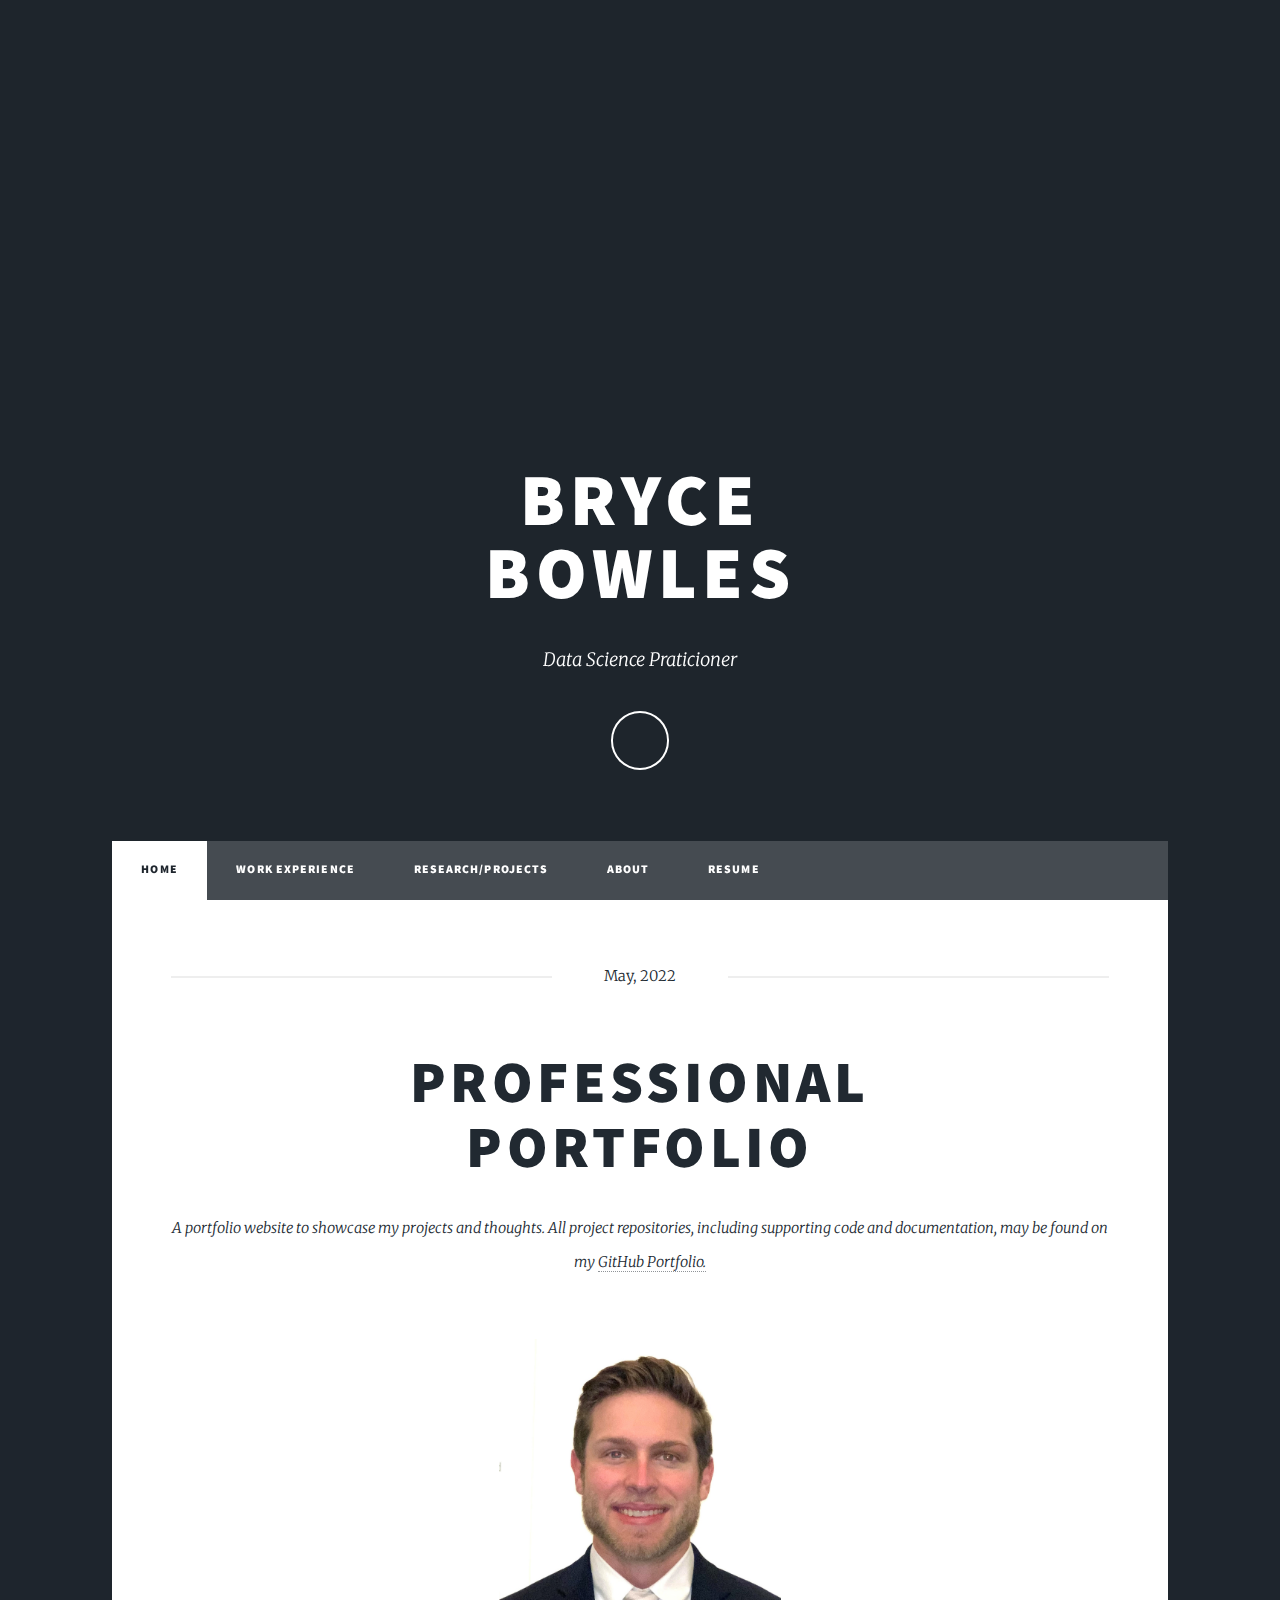
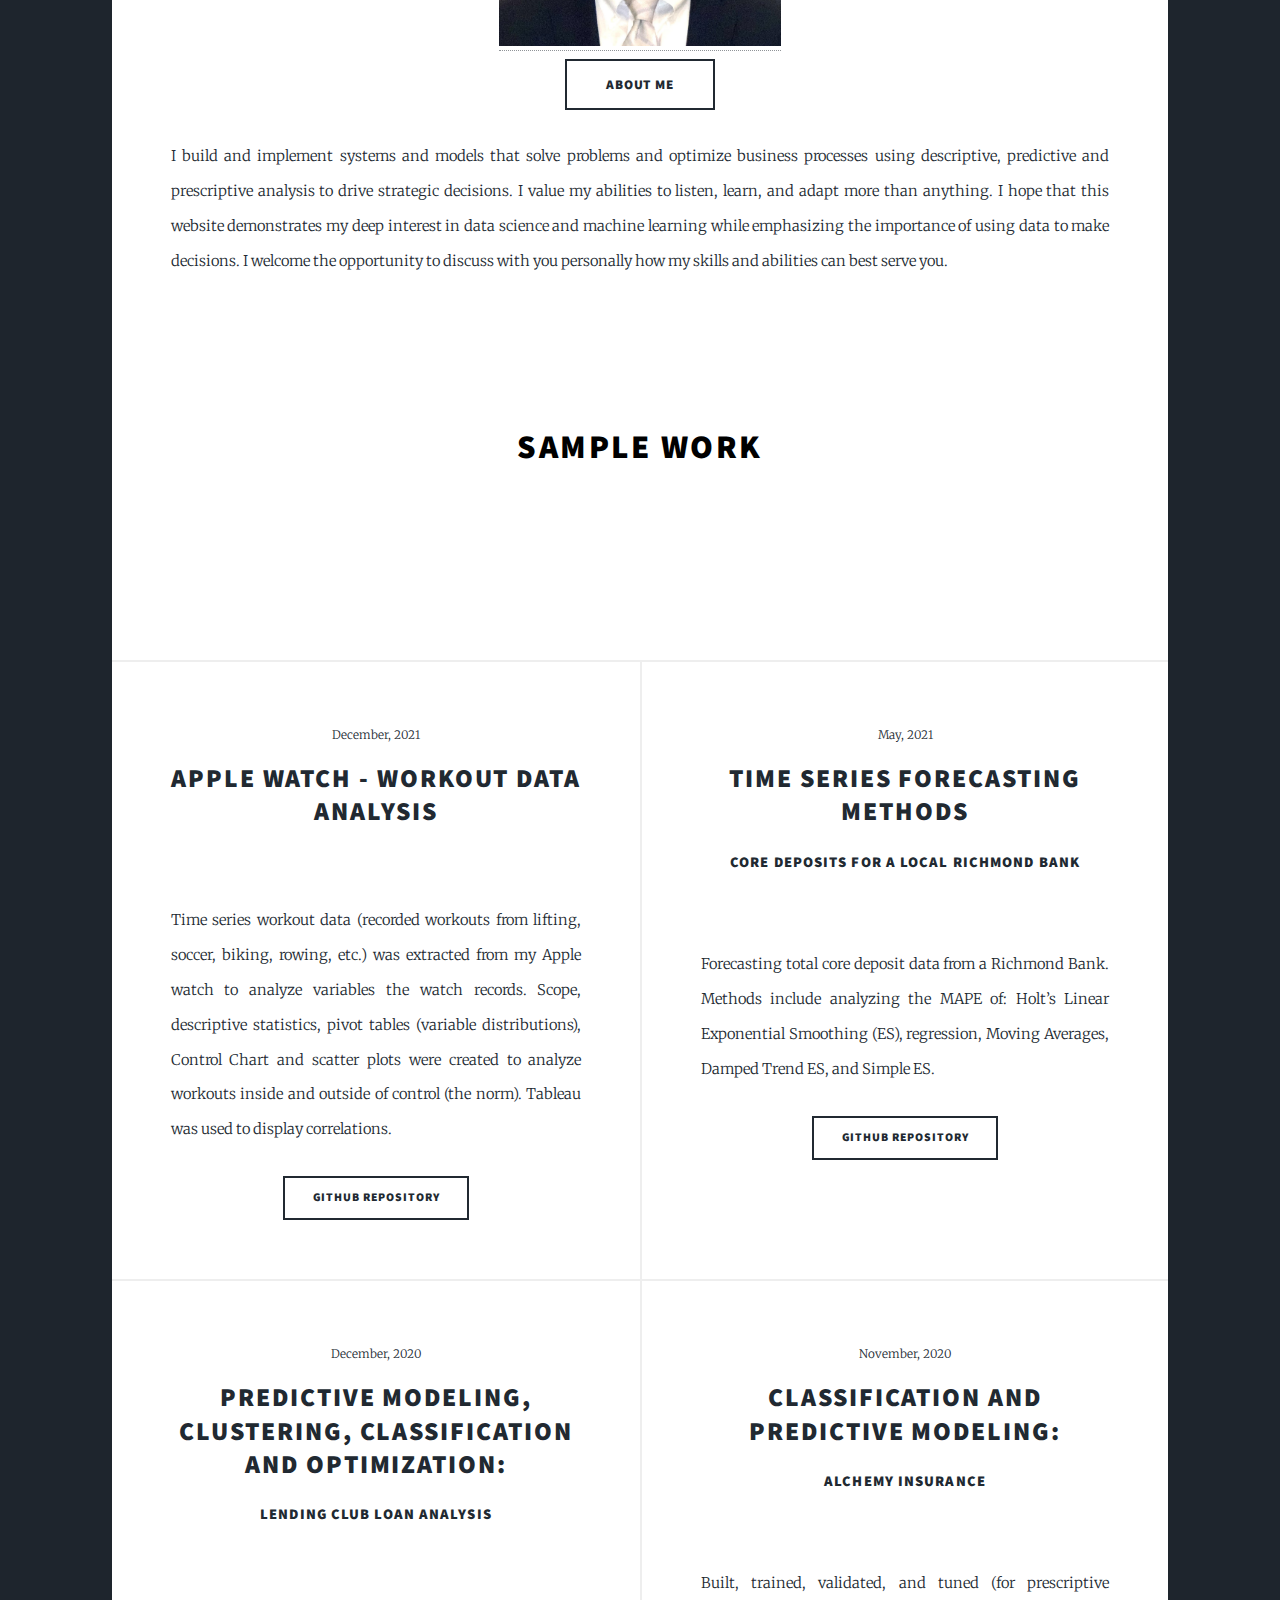
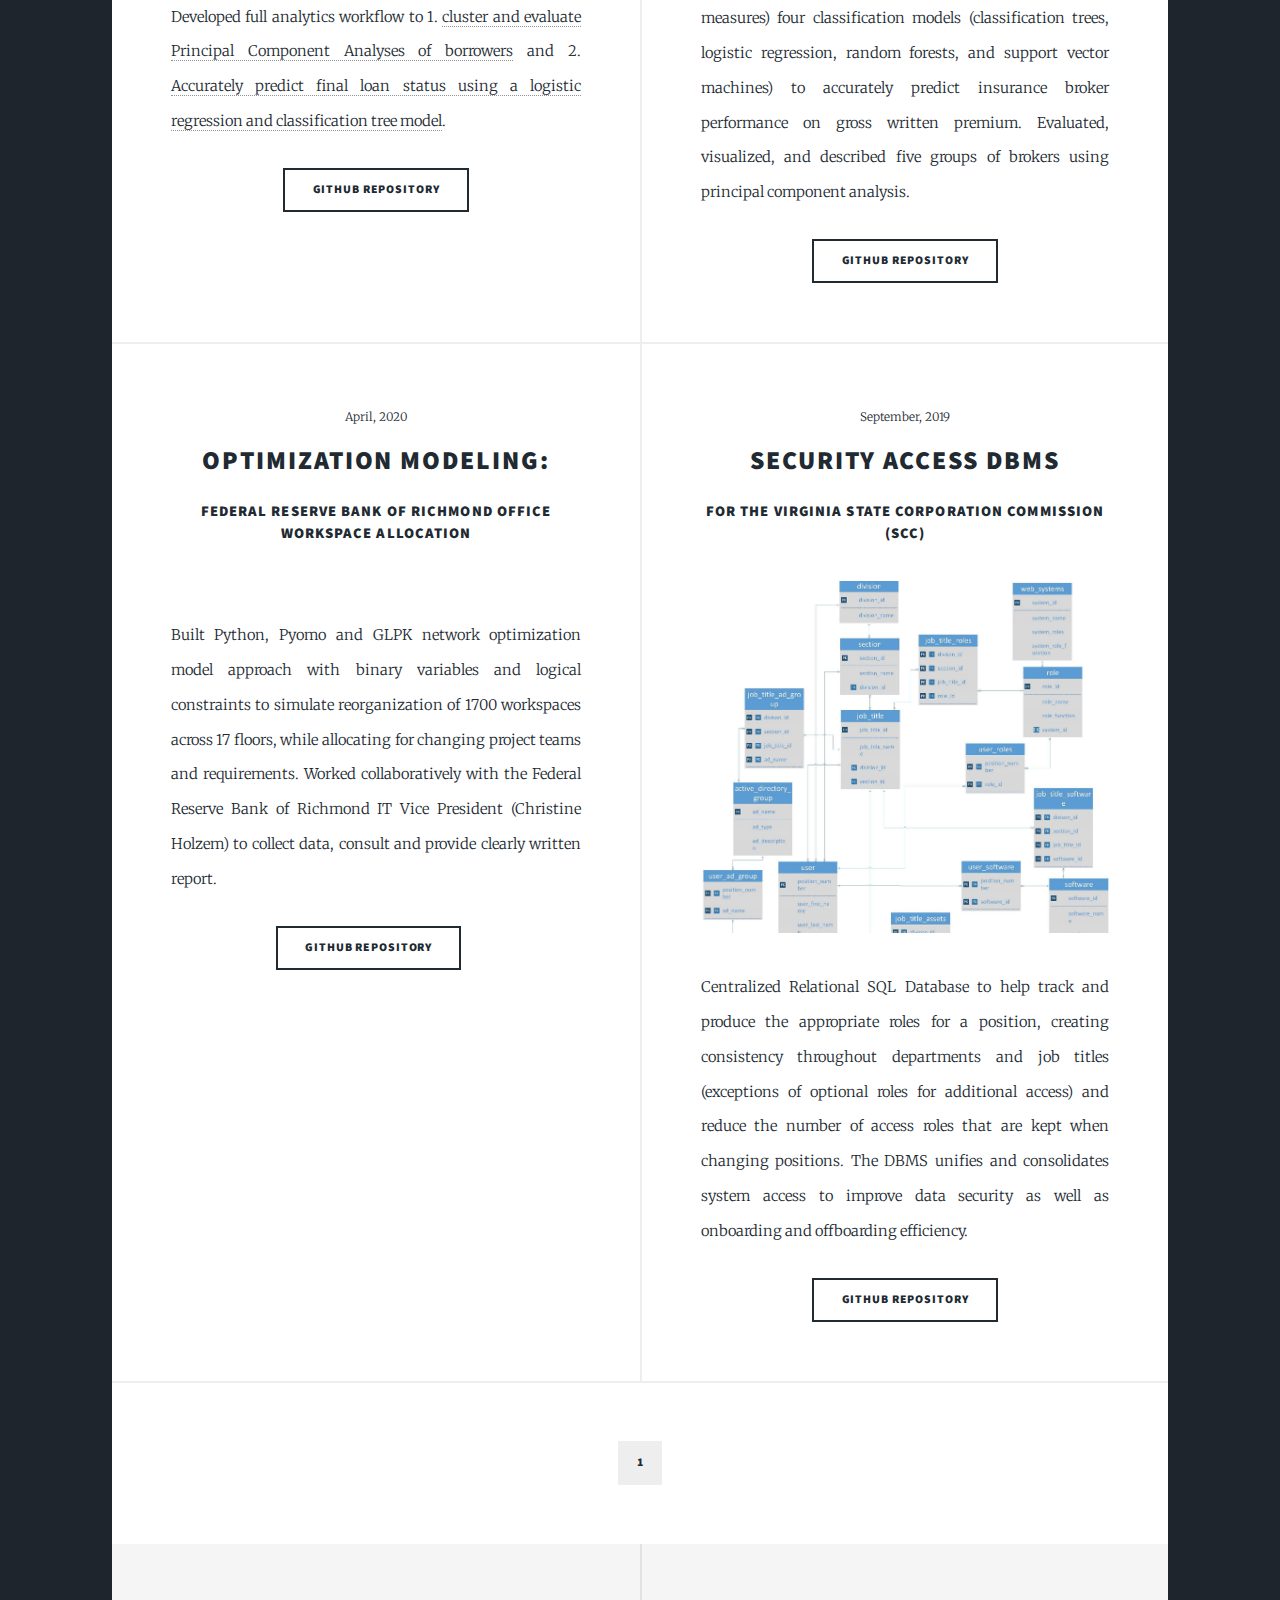
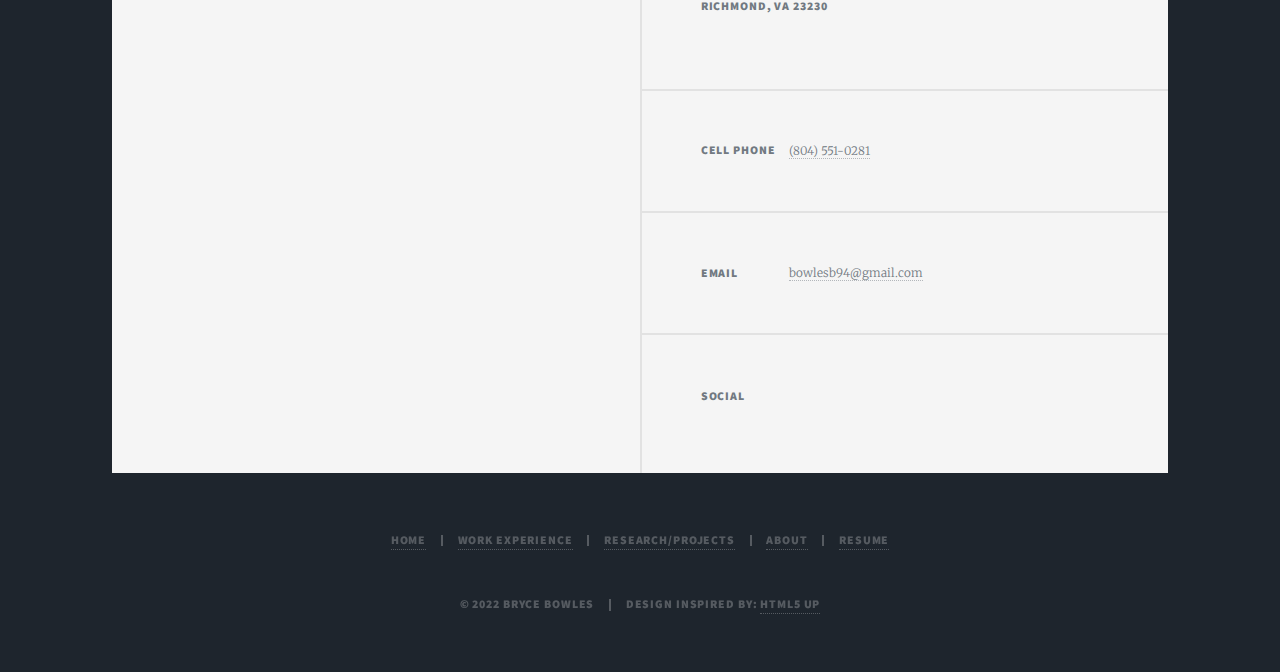
==== index.html @ 8e47b5e3 "Update index.html" ====
<!DOCTYPE HTML>
<!--
	Massively by HTML5 UP
	html5up.net | @ajlkn
	Free for personal and commercial use under the CCA 3.0 license (html5up.net/license)
-->
<html>
	<head>
		<title>Bryce Bowles</title>
		<meta charset="utf-8" />
		<meta name="viewport" content="width=device-width, initial-scale=1, user-scalable=no" />
		<link rel="stylesheet" href="assets/css/main.css" />
		<noscript><link rel="stylesheet" href="assets/css/noscript.css" /></noscript>
	</head>
	<body class="is-preload">

		<!-- Wrapper -->
			<div id="wrapper" class="fade-in">

				<!-- Intro -->
					<div id="intro">
						<h1>Bryce<br />
						Bowles</h1>
						<p>Data Science Praticioner</p>
						<ul class="actions">
							<li><a href="#header" class="button icon solid solo fa-arrow-down scrolly">Continue</a></li>
						</ul>
					</div>

				<!-- Header -->
					<header id="header">
						<a href="index.html" class="logo">Portfolio</a>
					</header>

				<!-- Nav -->
					<nav id="nav">
						<ul class="links">
							<li class="active"><a href="index.html">Home</a></li>
							<li><a href="work-experience.html">Work Experience</a></li>
							<li><a href="research.html">Research/Projects</a></li>
							<li><a href="about.html">About</a></li>
							<li><a href="https://github.com/bryce-bowles/bryce-bowles/raw/main/Bryce_Bowles_Resume.pdf">Resume</a></li>
						</ul>
						<ul class="icons">
							<li><a href="http://www.linkedin.com/in/bryce-bowles/" target="_blank" class="icon brands fa-linkedin"><span class="label">LinkedIn</span></a></li>
							<li><a href="https://github.com/bryce-bowles" target="_blank" class="icon brands fa-github"><span class="label">GitHub</span></a></li>
							<li><a href="https://twitter.com/Brizzy_Bowles" target="_blank" class="icon brands fa-twitter"><span class="label">Twitter</span></a></li>
							<li><a href="https://www.facebook.com/bbowles17/" target="_blank" class="icon brands fa-facebook-f"><span class="label">Facebook</span></a></li>
							<li><a href="https://www.instagram.com/bryce_bowles/?hl=en" target="_blank" class="icon brands fa-instagram"><span class="label">Instagram</span></a></li>
						</ul>
					</nav>

				<!-- Main -->
					<div id="main">

						<!-- Featured Post -->
							<article class="post featured">
								<header class="major">
									<span class="date">May, 2022</span>
									<h2><a href="#">Professional<br />
									Portfolio</a></h2>
									<p>A portfolio website to showcase my projects and thoughts. All project repositories, including supporting code and documentation, may be found on my <a href="https://github.com/bryce-bowles">GitHub Portfolio.<a/></p>
								</header>
								<a href="about.html" class="center"><img src="images/Profile.jpg" width=30% height=30% alt="" /></a>
								<!-- <p><span class="image center"><img src="images/Profile.jpg" alt="" /></span>A personal website to shocase my professional portfolio. A list of all project repositories may be found on my <a href="https://html5up.net">GitHub Portfolio.<a/></p>-->
								<ul class="actions special">
									<li><a href="about.html" class="button large">About Me</a></li>
								</ul>
								<p>I build and implement systems and models that solve problems and optimize business processes using descriptive, predictive and prescriptive analysis to drive strategic decisions. I value my abilities to listen, learn, and adapt more than anything. I hope that this website demonstrates my deep interest in data science and machine learning while emphasizing the importance of using data to make decisions. I welcome the opportunity to discuss with you personally how my skills and abilities can best serve you.<p>
							<header id="header">
							<a href="research.html" target="_blank" style="color:black;" class="logo">Sample Work</a>
							</header></article>
						<!-- Posts -->
							<section class="posts">
								<article>
									<header>
										<span class="date">December, 2021</span>
										<h2><a href="#">Apple Watch - Workout Data Analysis</a></4>
									</header>
									<a href="https://github.com/bryce-bowles/TS-Apple_Watch_Data.git" class="image fit"><img src="images/ts-workout.jpg" alt="" /></a>
									<p>Time series workout data (recorded workouts from lifting, soccer, biking, rowing, etc.) was extracted from my Apple watch to analyze variables the watch records. Scope, descriptive statistics, pivot tables (variable distributions), Control Chart and scatter plots were created to analyze workouts inside and outside of control (the norm). Tableau was used to display correlations.</p>
									<ul class="actions special">
										<li><a href="https://github.com/bryce-bowles/TS-Apple_Watch_Data.git" class="button">GitHub Repository</a></li>
									</ul>
								</article>
								<!--	<article>
									<header>
										<span class="date">May, 2021</span>
										<h2><a href="#">Statistical Analysis and Modeling</a></4>
									</header>
									<a href="https://github.com/bryce-bowles/Statistical-Analysis-Modeling-Concepts.git" class="image fit"><img src="images/Stat-modeling.png" alt="" /></a>
									<p>Statistical analysis and modeling for decision analytics via R and XLSTAT. Topics covered had an applied focus and include logistic regression, bootstrap estimation, permutation tests, categorical data analysis, model selection, sparse methods and Bayesian methods. Repository includes topics covered per module.</p>
									<ul class="actions special">
										<li><a href="https://github.com/bryce-bowles/Statistical-Analysis-Modeling-Concepts.git" class="button">GitHub Repository</a></li>
									</ul>
								</article>-->
								<article>
									<header>
										<span class="date">May, 2021</span>
										<h2><a href="https://github.com/bryce-bowles/tsf-richmond-bank.git">Time Series Forecasting Methods</a></h2>
										<h4>Core Deposits for a Local Richmond Bank</a></4>
									</header>
									<a href="https://github.com/bryce-bowles/tsf-richmond-bank.git" class="image fit"><img src="images/forecasting.jpg" alt="" /></a>
									<p>Forecasting total core deposit data from a Richmond Bank. Methods include analyzing the MAPE of: Holt’s Linear Exponential Smoothing (ES), regression, Moving Averages, Damped Trend ES, and Simple ES.</p>
									<ul class="actions special">
										<li><a href="https://github.com/bryce-bowles/tsf-richmond-bank.git" class="button">GitHub Repository</a></li>
									</ul>
								</article>
								<article>
									<header>
										<span class="date">December, 2020</span>
										<h2>Predictive Modeling, Clustering, Classification and Optimization:</a></h2>
										<h4>Lending Club Loan Analysis</a></4>
									</header>
									<a href="https://github.com/bryce-bowles/lending-club.git" class="image fit"><img src="images/lend.png" alt="" /></a>
									<p>Developed full analytics workflow to 1. <a href="https://github.com/bryce-bowles/lending-club-pca-cluster.git">cluster and evaluate Principal Component Analyses of borrowers</a> and 2. <a href="https://github.com/bryce-bowles/lending-club-classification.git">Accurately predict final loan status using a logistic regression and classification tree model</a>.</p>
									<ul class="actions special">
										<li><a href="https://github.com/bryce-bowles/lending-club.git" class="button">GitHub Repository</a></li>
									</ul>
								</article>
									<article>
									<header>
										<span class="date">November, 2020</span>
										<h2><a href="https://github.com/bryce-bowles/alchemy-broker-modeling.git">Classification and Predictive Modeling:</a></h2>
										<h4>Alchemy Insurance</a></h4>
									</header>
									<a href="https://github.com/bryce-bowles/alchemy-broker-modeling.git" class="image fit"><img src="images/alchemy.png" alt="" /></a>
									<p>Built, trained, validated, and tuned (for prescriptive measures) four classification models (classification trees, logistic regression, random forests, and support vector machines) to accurately predict insurance broker performance on gross written premium. Evaluated, visualized, and described five groups of brokers using principal component analysis.</p>
									<ul class="actions special">
										<li><a href="https://github.com/bryce-bowles/alchemy-broker-modeling.git" class="button">GitHub Repository</a></li>
									</ul>
								</article>
								<article>
									<header>
										<span class="date">April, 2020</span>
										<h2><a href="#">Optimization Modeling:</h2>
										<h4>Federal Reserve Bank of Richmond Office Workspace Allocation</a></4>
									</header>
									<a href="https://github.com/bryce-bowles/office-workspace-optimization.git" class="image fit"><img src="images/pic02.jpg" alt="" /></a>
									<p>Built Python, Pyomo and GLPK network optimization model approach with binary variables and logical constraints to simulate reorganization of 1700 workspaces across 17 floors, while allocating for changing project teams and requirements. Worked collaboratively with the Federal Reserve Bank of Richmond IT Vice President (Christine Holzem) to collect data, consult and provide clearly written report.</p>
									<ul class="actions special">
										<li><a href="https://github.com/bryce-bowles/office-workspace-optimization.git" class="button">GitHub Repository</a><li>
									</ul>
								</article>
								
							
						
								<article>
									<header>
										<span class="date">September, 2019</span>
										<h2><a href="https://github.com/bryce-bowles/scc-work-dbms.git">Security Access DBMS</a></h2>
										<h4>For the Virginia State Corporation Commission (SCC)</a></4>
									</header>
									<a href="https://github.com/bryce-bowles/scc-work-dbms.git" class="image fit"><img src="images/dbms.png" alt="" /></a>
									<p>Centralized Relational SQL Database to help track and produce the appropriate roles for a position, creating consistency throughout departments and job titles (exceptions of optional roles for additional access) and reduce the number of access roles that are kept when changing positions. The DBMS unifies and consolidates system access to improve data security as well as onboarding and offboarding efficiency.</p>
									<ul class="actions special">
										<li><a href="https://github.com/bryce-bowles/scc-work-dbms.git" class="button">GitHub Repository</a></li>
									</ul>
								</article>
								
							</section>

						<!-- Footer -->
							<footer>
								<div class="pagination">
									<!--<a href="#" class="previous">Prev</a>-->
									<a href="#" class="page active">1</a>
								</div>
							</footer>

					</div>


				<!-- Footer -->
					<footer id="footer">
						
						<section>
							<a href="about.html"  class="image fit"><img src="images/Bryce-Bowles-logos.jpeg" alt="" /></a>
						</section>
						<section class="split contact">
							<section class="alt">
								<h3>Richmond, VA 23230</p>
							</section>
							<section>
								<h3>Cell Phone</h3>
								<p><a href="(804) 551-0281">(804) 551-0281</a></p>
							</section>
							<section>
								<h3>Email</h3>
								<p><a href="mailto:bowlesb94@gmail.com">bowlesb94@gmail.com</a></p>
							</section>
							<section>
								<h3>Social</h3>
									<ul class="icons alt">
									<li><a href="http://www.linkedin.com/in/bryce-bowles/" target="_blank" class="icon brands fa-linkedin"><span class="label">LinkedIn</span></a></li>
									<li><a href="https://github.com/bryce-bowles" target="_blank" class="icon brands fa-github"><span class="label">GitHub</span></a></li>
									<li><a href="https://twitter.com/Brizzy_Bowles" target="_blank" class="icon brands fa-twitter"><span class="label">Twitter</span></a></li>
									<li><a href="https://www.facebook.com/bbowles17/" target="_blank" class="icon brands fa-facebook-f"><span class="label">Facebook</span></a></li>
									<li><a href="https://www.instagram.com/bryce_bowles/?hl=en" target="_blank" class="icon brands fa-instagram"><span class="label">Instagram</span></a></li>
								</ul>
							</section>
						</section>
					</footer>

				<!-- Copyright -->
				
				<div id="copyright">
						<ul><li><a href="index.html">Home</a></li><li><a href="work-experience.html">Work Experience</a></li><li><a href="research.html">Research/Projects</a></li><li><a href="about.html">About</a></li><li><a href="https://github.com/bryce-bowles/bryce-bowles/raw/main/Bryce_Bowles_Resume.pdf">Resume</a></li></ul>
						<p><br/></p>
						<ul><li>&copy; 2022 Bryce Bowles </li><li>Design Inspired By: <a href="https://html5up.net">HTML5 UP</a></li></ul>
											
					</div>

			</div>

		<!-- Scripts -->
			<script src="assets/js/jquery.min.js"></script>
			<script src="assets/js/jquery.scrollex.min.js"></script>
			<script src="assets/js/jquery.scrolly.min.js"></script>
			<script src="assets/js/browser.min.js"></script>
			<script src="assets/js/breakpoints.min.js"></script>
			<script src="assets/js/util.js"></script>
			<script src="assets/js/main.js"></script>

	</body>
</html>
---- assets/css/main.css ----
@import url(fontawesome-all.min.css);
@import url("https://fonts.googleapis.com/css?family=Merriweather:300,700,300italic,700italic|Source+Sans+Pro:900");

/*
	Massively by HTML5 UP
	html5up.net | @ajlkn
	Free for personal and commercial use under the CCA 3.0 license (html5up.net/license)
*/

html, body, div, span, applet, object,
iframe, h1, h2, h3, h4, h5, h6, p, blockquote,
pre, a, abbr, acronym, address, big, cite,
code, del, dfn, em, img, ins, kbd, q, s, samp,
small, strike, strong, sub, sup, tt, var, b,
u, i, center, dl, dt, dd, ol, ul, li, fieldset,
form, label, legend, table, caption, tbody,
tfoot, thead, tr, th, td, article, aside,
canvas, details, embed, figure, figcaption,
footer, header, hgroup, menu, nav, output, ruby,
section, summary, time, mark, audio, video {
	margin: 0;
	padding: 0;
	border: 0;
	font-size: 100%;
	font: inherit;
	vertical-align: baseline;}

article, aside, details, figcaption, figure,
footer, header, hgroup, menu, nav, section {
	display: block;}

body {
	line-height: 1;
}

ol, ul {
	list-style: none;
}

blockquote, q {
	quotes: none;
}

	blockquote:before, blockquote:after, q:before, q:after {
		content: '';
		content: none;
	}

table {
	border-collapse: collapse;
	border-spacing: 0;
}

body {
	-webkit-text-size-adjust: none;
}

mark {
	background-color: transparent;
	color: inherit;
}

input::-moz-focus-inner {
	border: 0;
	padding: 0;
}

input, select, textarea {
	-moz-appearance: none;
	-webkit-appearance: none;
	-ms-appearance: none;
	appearance: none;
}

/* Basic */

	@-ms-viewport {
		width: device-width;
	}

	body {
		-ms-overflow-style: scrollbar;
	}

	@media screen and (max-width: 480px) {

		html, body {
			min-width: 320px;
		}

	}

	html {
		box-sizing: border-box;
	}

	*, *:before, *:after {
		box-sizing: inherit;
	}

	body {
		background-color: #1e252d;
	}

		body.is-preload *, body.is-preload *:before, body.is-preload *:after {
			-moz-animation: none !important;
			-webkit-animation: none !important;
			-ms-animation: none !important;
			animation: none !important;
			-moz-transition: none !important;
			-webkit-transition: none !important;
			-ms-transition: none !important;
			transition: none !important;
		}

/* Type */

	html {
		font-size: 16pt;
	}

		@media screen and (max-width: 1680px) {

			html {
				font-size: 12pt;
			}

		}

		@media screen and (max-width: 1280px) {

			html {
				font-size: 11pt;
			}

		}

		@media screen and (max-width: 360px) {

			html {
				font-size: 10pt;
			}

		}

	body {
		color: #212931;
	}

	body, input, select, textarea {
		font-family: "Merriweather", Georgia, serif;
		font-weight: 300;
		font-size: 1rem;
		line-height: 2.375;
	}

	a {
		-moz-transition: color 0.2s ease-in-out, background-color 0.2s ease-in-out, border-color 0.2s ease-in-out, box-shadow 0.2s ease-in-out;
		-webkit-transition: color 0.2s ease-in-out, background-color 0.2s ease-in-out, border-color 0.2s ease-in-out, box-shadow 0.2s ease-in-out;
		-ms-transition: color 0.2s ease-in-out, background-color 0.2s ease-in-out, border-color 0.2s ease-in-out, box-shadow 0.2s ease-in-out;
		transition: color 0.2s ease-in-out, background-color 0.2s ease-in-out, border-color 0.2s ease-in-out, box-shadow 0.2s ease-in-out;
		border-bottom: dotted 1px;
		text-decoration: none;
	}

		a:hover {
			border-bottom-color: transparent;
		}

	strong, b {
		font-weight: 600;
	}

	em, i {
		font-style: italic;
	}

	p {
		text-align: justify;
		margin: 0 0 2rem 0;
	}

	h1, h2, h3, h4, h5, h6 {
		font-family: "Source Sans Pro", Helvetica, sans-serif;
		font-weight: 900;
		line-height: 1.5;
		letter-spacing: 0.075em;
		text-transform: uppercase;
		margin: 0 0 1rem 0;
	}

		h1 a, h2 a, h3 a, h4 a, h5 a, h6 a {
			border-bottom: 0;
			color: inherit;
			text-decoration: none;
		}

	h1 {
		font-size: 4rem;
		line-height: 1.1;
		margin: 0 0 2rem 0;
	}

	h2 {
		font-size: 1.75rem;
		line-height: 1.3;
		margin: 0 0 1.5rem 0;
	}

	h3 {
		font-size: 1.25rem;
		margin: 0 0 1.5rem 0;
	}

	h4 {
		font-size: 1rem;
	}

	h5 {
		font-size: 0.9rem;
	}

	h6 {
		font-size: 0.8rem;
	}

	sub {
		font-size: 0.8rem;
		position: relative;
		top: 0.5rem;
	}

	sup {
		font-size: 0.8rem;
		position: relative;
		top: -0.5rem;
	}

	blockquote {
		border-left: solid 4px;
		font-style: italic;
		margin: 0 0 2rem 0;
		padding: 0.5rem 0 0.5rem 2rem;
	}

	code {
		border: solid 2px;
		font-family: "Courier New", monospace;
		font-size: 0.9rem;
		margin: 0 0.25rem;
		padding: 0.25rem 0.65rem;
	}

	pre {
		-webkit-overflow-scrolling: touch;
		font-family: "Courier New", monospace;
		font-size: 0.9rem;
		margin: 0 0 2rem 0;
	}

		pre code {
			display: block;
			line-height: 1.75;
			padding: 1rem 1.5rem;
			overflow-x: auto;
		}

	hr {
		border: 0;
		border-bottom: solid 2px;
		margin: 3rem 0;
	}

		hr.major {
			margin: 5rem 0;
		}

	.align-left {
		text-align: left;
	}

	.align-center {
		text-align: center;
	}

	.align-right {
		text-align: right;
	}

	input, select, textarea {
		color: #212931;
	}

	a {
		color: #212931;
		border-bottom-color: rgba(33, 41, 49, 0.5);
	}

		a:hover {
			border-bottom-color: transparent;
			color: #18bfef !important;
		}

	strong, b {
		color: #212931;
	}

	h1, h2, h3, h4, h5, h6 {
		color: #212931;
	}

	blockquote {
		border-left-color: #eeeeee;
	}

	code {
		background: rgba(220, 220, 220, 0.25);
		border-color: #eeeeee;
	}

	hr {
		border-bottom-color: #eeeeee;
	}

/* Row */

	.row {
		display: flex;
		flex-wrap: wrap;
		box-sizing: border-box;
		align-items: stretch;
	}

		.row > * {
			box-sizing: border-box;
		}

		.row.gtr-uniform > * > :last-child {
			margin-bottom: 0;
		}

		.row.aln-left {
			justify-content: flex-start;
		}

		.row.aln-center {
			justify-content: center;
		}

		.row.aln-right {
			justify-content: flex-end;
		}

		.row.aln-top {
			align-items: flex-start;
		}

		.row.aln-middle {
			align-items: center;
		}

		.row.aln-bottom {
			align-items: flex-end;
		}

		.row > .imp {
			order: -1;
		}

		.row > .col-1 {
			width: 8.33333%;
		}

		.row > .off-1 {
			margin-left: 8.33333%;
		}

		.row > .col-2 {
			width: 16.66667%;
		}

		.row > .off-2 {
			margin-left: 16.66667%;
		}

		.row > .col-3 {
			width: 25%;
		}

		.row > .off-3 {
			margin-left: 25%;
		}

		.row > .col-4 {
			width: 33.33333%;
		}

		.row > .off-4 {
			margin-left: 33.33333%;
		}

		.row > .col-5 {
			width: 41.66667%;
		}

		.row > .off-5 {
			margin-left: 41.66667%;
		}

		.row > .col-6 {
			width: 50%;
		}

		.row > .off-6 {
			margin-left: 50%;
		}

		.row > .col-7 {
			width: 58.33333%;
		}

		.row > .off-7 {
			margin-left: 58.33333%;
		}

		.row > .col-8 {
			width: 66.66667%;
		}

		.row > .off-8 {
			margin-left: 66.66667%;
		}

		.row > .col-9 {
			width: 75%;
		}

		.row > .off-9 {
			margin-left: 75%;
		}

		.row > .col-10 {
			width: 83.33333%;
		}

		.row > .off-10 {
			margin-left: 83.33333%;
		}

		.row > .col-11 {
			width: 91.66667%;
		}

		.row > .off-11 {
			margin-left: 91.66667%;
		}

		.row > .col-12 {
			width: 100%;
		}

		.row > .off-12 {
			margin-left: 100%;
		}

		.row.gtr-0 {
			margin-top: 0;
			margin-left: 0rem;
		}

			.row.gtr-0 > * {
				padding: 0 0 0 0rem;
			}

			.row.gtr-0.gtr-uniform {
				margin-top: 0rem;
			}

				.row.gtr-0.gtr-uniform > * {
					padding-top: 0rem;
				}

		.row.gtr-25 {
			margin-top: 0;
			margin-left: -0.375rem;
		}

			.row.gtr-25 > * {
				padding: 0 0 0 0.375rem;
			}

			.row.gtr-25.gtr-uniform {
				margin-top: -0.375rem;
			}

				.row.gtr-25.gtr-uniform > * {
					padding-top: 0.375rem;
				}

		.row.gtr-50 {
			margin-top: 0;
			margin-left: -0.75rem;
		}

			.row.gtr-50 > * {
				padding: 0 0 0 0.75rem;
			}

			.row.gtr-50.gtr-uniform {
				margin-top: -0.75rem;
			}

				.row.gtr-50.gtr-uniform > * {
					padding-top: 0.75rem;
				}

		.row {
			margin-top: 0;
			margin-left: -1.5rem;
		}

			.row > * {
				padding: 0 0 0 1.5rem;
			}

			.row.gtr-uniform {
				margin-top: -1.5rem;
			}

				.row.gtr-uniform > * {
					padding-top: 1.5rem;
				}

		.row.gtr-150 {
			margin-top: 0;
			margin-left: -2.25rem;
		}

			.row.gtr-150 > * {
				padding: 0 0 0 2.25rem;
			}

			.row.gtr-150.gtr-uniform {
				margin-top: -2.25rem;
			}

				.row.gtr-150.gtr-uniform > * {
					padding-top: 2.25rem;
				}

		.row.gtr-200 {
			margin-top: 0;
			margin-left: -3rem;
		}

			.row.gtr-200 > * {
				padding: 0 0 0 3rem;
			}

			.row.gtr-200.gtr-uniform {
				margin-top: -3rem;
			}

				.row.gtr-200.gtr-uniform > * {
					padding-top: 3rem;
				}

		@media screen and (max-width: 1680px) {

			.row {
				display: flex;
				flex-wrap: wrap;
				box-sizing: border-box;
				align-items: stretch;
			}

				.row > * {
					box-sizing: border-box;
				}

				.row.gtr-uniform > * > :last-child {
					margin-bottom: 0;
				}

				.row.aln-left {
					justify-content: flex-start;
				}

				.row.aln-center {
					justify-content: center;
				}

				.row.aln-right {
					justify-content: flex-end;
				}

				.row.aln-top {
					align-items: flex-start;
				}

				.row.aln-middle {
					align-items: center;
				}

				.row.aln-bottom {
					align-items: flex-end;
				}

				.row > .imp-xlarge {
					order: -1;
				}

				.row > .col-1-xlarge {
					width: 8.33333%;
				}

				.row > .off-1-xlarge {
					margin-left: 8.33333%;
				}

				.row > .col-2-xlarge {
					width: 16.66667%;
				}

				.row > .off-2-xlarge {
					margin-left: 16.66667%;
				}

				.row > .col-3-xlarge {
					width: 25%;
				}

				.row > .off-3-xlarge {
					margin-left: 25%;
				}

				.row > .col-4-xlarge {
					width: 33.33333%;
				}

				.row > .off-4-xlarge {
					margin-left: 33.33333%;
				}

				.row > .col-5-xlarge {
					width: 41.66667%;
				}

				.row > .off-5-xlarge {
					margin-left: 41.66667%;
				}

				.row > .col-6-xlarge {
					width: 50%;
				}

				.row > .off-6-xlarge {
					margin-left: 50%;
				}

				.row > .col-7-xlarge {
					width: 58.33333%;
				}

				.row > .off-7-xlarge {
					margin-left: 58.33333%;
				}

				.row > .col-8-xlarge {
					width: 66.66667%;
				}

				.row > .off-8-xlarge {
					margin-left: 66.66667%;
				}

				.row > .col-9-xlarge {
					width: 75%;
				}

				.row > .off-9-xlarge {
					margin-left: 75%;
				}

				.row > .col-10-xlarge {
					width: 83.33333%;
				}

				.row > .off-10-xlarge {
					margin-left: 83.33333%;
				}

				.row > .col-11-xlarge {
					width: 91.66667%;
				}

				.row > .off-11-xlarge {
					margin-left: 91.66667%;
				}

				.row > .col-12-xlarge {
					width: 100%;
				}

				.row > .off-12-xlarge {
					margin-left: 100%;
				}

				.row.gtr-0 {
					margin-top: 0;
					margin-left: 0rem;
				}

					.row.gtr-0 > * {
						padding: 0 0 0 0rem;
					}

					.row.gtr-0.gtr-uniform {
						margin-top: 0rem;
					}

						.row.gtr-0.gtr-uniform > * {
							padding-top: 0rem;
						}

				.row.gtr-25 {
					margin-top: 0;
					margin-left: -0.375rem;
				}

					.row.gtr-25 > * {
						padding: 0 0 0 0.375rem;
					}

					.row.gtr-25.gtr-uniform {
						margin-top: -0.375rem;
					}

						.row.gtr-25.gtr-uniform > * {
							padding-top: 0.375rem;
						}

				.row.gtr-50 {
					margin-top: 0;
					margin-left: -0.75rem;
				}

					.row.gtr-50 > * {
						padding: 0 0 0 0.75rem;
					}

					.row.gtr-50.gtr-uniform {
						margin-top: -0.75rem;
					}

						.row.gtr-50.gtr-uniform > * {
							padding-top: 0.75rem;
						}

				.row {
					margin-top: 0;
					margin-left: -1.5rem;
				}

					.row > * {
						padding: 0 0 0 1.5rem;
					}

					.row.gtr-uniform {
						margin-top: -1.5rem;
					}

						.row.gtr-uniform > * {
							padding-top: 1.5rem;
						}

				.row.gtr-150 {
					margin-top: 0;
					margin-left: -2.25rem;
				}

					.row.gtr-150 > * {
						padding: 0 0 0 2.25rem;
					}

					.row.gtr-150.gtr-uniform {
						margin-top: -2.25rem;
					}

						.row.gtr-150.gtr-uniform > * {
							padding-top: 2.25rem;
						}

				.row.gtr-200 {
					margin-top: 0;
					margin-left: -3rem;
				}

					.row.gtr-200 > * {
						padding: 0 0 0 3rem;
					}

					.row.gtr-200.gtr-uniform {
						margin-top: -3rem;
					}

						.row.gtr-200.gtr-uniform > * {
							padding-top: 3rem;
						}

		}

		@media screen and (max-width: 1280px) {

			.row {
				display: flex;
				flex-wrap: wrap;
				box-sizing: border-box;
				align-items: stretch;
			}

				.row > * {
					box-sizing: border-box;
				}

				.row.gtr-uniform > * > :last-child {
					margin-bottom: 0;
				}

				.row.aln-left {
					justify-content: flex-start;
				}

				.row.aln-center {
					justify-content: center;
				}

				.row.aln-right {
					justify-content: flex-end;
				}

				.row.aln-top {
					align-items: flex-start;
				}

				.row.aln-middle {
					align-items: center;
				}

				.row.aln-bottom {
					align-items: flex-end;
				}

				.row > .imp-large {
					order: -1;
				}

				.row > .col-1-large {
					width: 8.33333%;
				}

				.row > .off-1-large {
					margin-left: 8.33333%;
				}

				.row > .col-2-large {
					width: 16.66667%;
				}

				.row > .off-2-large {
					margin-left: 16.66667%;
				}

				.row > .col-3-large {
					width: 25%;
				}

				.row > .off-3-large {
					margin-left: 25%;
				}

				.row > .col-4-large {
					width: 33.33333%;
				}

				.row > .off-4-large {
					margin-left: 33.33333%;
				}

				.row > .col-5-large {
					width: 41.66667%;
				}

				.row > .off-5-large {
					margin-left: 41.66667%;
				}

				.row > .col-6-large {
					width: 50%;
				}

				.row > .off-6-large {
					margin-left: 50%;
				}

				.row > .col-7-large {
					width: 58.33333%;
				}

				.row > .off-7-large {
					margin-left: 58.33333%;
				}

				.row > .col-8-large {
					width: 66.66667%;
				}

				.row > .off-8-large {
					margin-left: 66.66667%;
				}

				.row > .col-9-large {
					width: 75%;
				}

				.row > .off-9-large {
					margin-left: 75%;
				}

				.row > .col-10-large {
					width: 83.33333%;
				}

				.row > .off-10-large {
					margin-left: 83.33333%;
				}

				.row > .col-11-large {
					width: 91.66667%;
				}

				.row > .off-11-large {
					margin-left: 91.66667%;
				}

				.row > .col-12-large {
					width: 100%;
				}

				.row > .off-12-large {
					margin-left: 100%;
				}

				.row.gtr-0 {
					margin-top: 0;
					margin-left: 0rem;
				}

					.row.gtr-0 > * {
						padding: 0 0 0 0rem;
					}

					.row.gtr-0.gtr-uniform {
						margin-top: 0rem;
					}

						.row.gtr-0.gtr-uniform > * {
							padding-top: 0rem;
						}

				.row.gtr-25 {
					margin-top: 0;
					margin-left: -0.375rem;
				}

					.row.gtr-25 > * {
						padding: 0 0 0 0.375rem;
					}

					.row.gtr-25.gtr-uniform {
						margin-top: -0.375rem;
					}

						.row.gtr-25.gtr-uniform > * {
							padding-top: 0.375rem;
						}

				.row.gtr-50 {
					margin-top: 0;
					margin-left: -0.75rem;
				}

					.row.gtr-50 > * {
						padding: 0 0 0 0.75rem;
					}

					.row.gtr-50.gtr-uniform {
						margin-top: -0.75rem;
					}

						.row.gtr-50.gtr-uniform > * {
							padding-top: 0.75rem;
						}

				.row {
					margin-top: 0;
					margin-left: -1.5rem;
				}

					.row > * {
						padding: 0 0 0 1.5rem;
					}

					.row.gtr-uniform {
						margin-top: -1.5rem;
					}

						.row.gtr-uniform > * {
							padding-top: 1.5rem;
						}

				.row.gtr-150 {
					margin-top: 0;
					margin-left: -2.25rem;
				}

					.row.gtr-150 > * {
						padding: 0 0 0 2.25rem;
					}

					.row.gtr-150.gtr-uniform {
						margin-top: -2.25rem;
					}

						.row.gtr-150.gtr-uniform > * {
							padding-top: 2.25rem;
						}

				.row.gtr-200 {
					margin-top: 0;
					margin-left: -3rem;
				}

					.row.gtr-200 > * {
						padding: 0 0 0 3rem;
					}

					.row.gtr-200.gtr-uniform {
						margin-top: -3rem;
					}

						.row.gtr-200.gtr-uniform > * {
							padding-top: 3rem;
						}

		}

		@media screen and (max-width: 980px) {

			.row {
				display: flex;
				flex-wrap: wrap;
				box-sizing: border-box;
				align-items: stretch;
			}

				.row > * {
					box-sizing: border-box;
				}

				.row.gtr-uniform > * > :last-child {
					margin-bottom: 0;
				}

				.row.aln-left {
					justify-content: flex-start;
				}

				.row.aln-center {
					justify-content: center;
				}

				.row.aln-right {
					justify-content: flex-end;
				}

				.row.aln-top {
					align-items: flex-start;
				}

				.row.aln-middle {
					align-items: center;
				}

				.row.aln-bottom {
					align-items: flex-end;
				}

				.row > .imp-medium {
					order: -1;
				}

				.row > .col-1-medium {
					width: 8.33333%;
				}

				.row > .off-1-medium {
					margin-left: 8.33333%;
				}

				.row > .col-2-medium {
					width: 16.66667%;
				}

				.row > .off-2-medium {
					margin-left: 16.66667%;
				}

				.row > .col-3-medium {
					width: 25%;
				}

				.row > .off-3-medium {
					margin-left: 25%;
				}

				.row > .col-4-medium {
					width: 33.33333%;
				}

				.row > .off-4-medium {
					margin-left: 33.33333%;
				}

				.row > .col-5-medium {
					width: 41.66667%;
				}

				.row > .off-5-medium {
					margin-left: 41.66667%;
				}

				.row > .col-6-medium {
					width: 50%;
				}

				.row > .off-6-medium {
					margin-left: 50%;
				}

				.row > .col-7-medium {
					width: 58.33333%;
				}

				.row > .off-7-medium {
					margin-left: 58.33333%;
				}

				.row > .col-8-medium {
					width: 66.66667%;
				}

				.row > .off-8-medium {
					margin-left: 66.66667%;
				}

				.row > .col-9-medium {
					width: 75%;
				}

				.row > .off-9-medium {
					margin-left: 75%;
				}

				.row > .col-10-medium {
					width: 83.33333%;
				}

				.row > .off-10-medium {
					margin-left: 83.33333%;
				}

				.row > .col-11-medium {
					width: 91.66667%;
				}

				.row > .off-11-medium {
					margin-left: 91.66667%;
				}

				.row > .col-12-medium {
					width: 100%;
				}

				.row > .off-12-medium {
					margin-left: 100%;
				}

				.row.gtr-0 {
					margin-top: 0;
					margin-left: 0rem;
				}

					.row.gtr-0 > * {
						padding: 0 0 0 0rem;
					}

					.row.gtr-0.gtr-uniform {
						margin-top: 0rem;
					}

						.row.gtr-0.gtr-uniform > * {
							padding-top: 0rem;
						}

				.row.gtr-25 {
					margin-top: 0;
					margin-left: -0.375rem;
				}

					.row.gtr-25 > * {
						padding: 0 0 0 0.375rem;
					}

					.row.gtr-25.gtr-uniform {
						margin-top: -0.375rem;
					}

						.row.gtr-25.gtr-uniform > * {
							padding-top: 0.375rem;
						}

				.row.gtr-50 {
					margin-top: 0;
					margin-left: -0.75rem;
				}

					.row.gtr-50 > * {
						padding: 0 0 0 0.75rem;
					}

					.row.gtr-50.gtr-uniform {
						margin-top: -0.75rem;
					}

						.row.gtr-50.gtr-uniform > * {
							padding-top: 0.75rem;
						}

				.row {
					margin-top: 0;
					margin-left: -1.5rem;
				}

					.row > * {
						padding: 0 0 0 1.5rem;
					}

					.row.gtr-uniform {
						margin-top: -1.5rem;
					}

						.row.gtr-uniform > * {
							padding-top: 1.5rem;
						}

				.row.gtr-150 {
					margin-top: 0;
					margin-left: -2.25rem;
				}

					.row.gtr-150 > * {
						padding: 0 0 0 2.25rem;
					}

					.row.gtr-150.gtr-uniform {
						margin-top: -2.25rem;
					}

						.row.gtr-150.gtr-uniform > * {
							padding-top: 2.25rem;
						}

				.row.gtr-200 {
					margin-top: 0;
					margin-left: -3rem;
				}

					.row.gtr-200 > * {
						padding: 0 0 0 3rem;
					}

					.row.gtr-200.gtr-uniform {
						margin-top: -3rem;
					}

						.row.gtr-200.gtr-uniform > * {
							padding-top: 3rem;
						}

		}

		@media screen and (max-width: 736px) {

			.row {
				display: flex;
				flex-wrap: wrap;
				box-sizing: border-box;
				align-items: stretch;
			}

				.row > * {
					box-sizing: border-box;
				}

				.row.gtr-uniform > * > :last-child {
					margin-bottom: 0;
				}

				.row.aln-left {
					justify-content: flex-start;
				}

				.row.aln-center {
					justify-content: center;
				}

				.row.aln-right {
					justify-content: flex-end;
				}

				.row.aln-top {
					align-items: flex-start;
				}

				.row.aln-middle {
					align-items: center;
				}

				.row.aln-bottom {
					align-items: flex-end;
				}

				.row > .imp-small {
					order: -1;
				}

				.row > .col-1-small {
					width: 8.33333%;
				}

				.row > .off-1-small {
					margin-left: 8.33333%;
				}

				.row > .col-2-small {
					width: 16.66667%;
				}

				.row > .off-2-small {
					margin-left: 16.66667%;
				}

				.row > .col-3-small {
					width: 25%;
				}

				.row > .off-3-small {
					margin-left: 25%;
				}

				.row > .col-4-small {
					width: 33.33333%;
				}

				.row > .off-4-small {
					margin-left: 33.33333%;
				}

				.row > .col-5-small {
					width: 41.66667%;
				}

				.row > .off-5-small {
					margin-left: 41.66667%;
				}

				.row > .col-6-small {
					width: 50%;
				}

				.row > .off-6-small {
					margin-left: 50%;
				}

				.row > .col-7-small {
					width: 58.33333%;
				}

				.row > .off-7-small {
					margin-left: 58.33333%;
				}

				.row > .col-8-small {
					width: 66.66667%;
				}

				.row > .off-8-small {
					margin-left: 66.66667%;
				}

				.row > .col-9-small {
					width: 75%;
				}

				.row > .off-9-small {
					margin-left: 75%;
				}

				.row > .col-10-small {
					width: 83.33333%;
				}

				.row > .off-10-small {
					margin-left: 83.33333%;
				}

				.row > .col-11-small {
					width: 91.66667%;
				}

				.row > .off-11-small {
					margin-left: 91.66667%;
				}

				.row > .col-12-small {
					width: 100%;
				}

				.row > .off-12-small {
					margin-left: 100%;
				}

				.row.gtr-0 {
					margin-top: 0;
					margin-left: 0rem;
				}

					.row.gtr-0 > * {
						padding: 0 0 0 0rem;
					}

					.row.gtr-0.gtr-uniform {
						margin-top: 0rem;
					}

						.row.gtr-0.gtr-uniform > * {
							padding-top: 0rem;
						}

				.row.gtr-25 {
					margin-top: 0;
					margin-left: -0.375rem;
				}

					.row.gtr-25 > * {
						padding: 0 0 0 0.375rem;
					}

					.row.gtr-25.gtr-uniform {
						margin-top: -0.375rem;
					}

						.row.gtr-25.gtr-uniform > * {
							padding-top: 0.375rem;
						}

				.row.gtr-50 {
					margin-top: 0;
					margin-left: -0.75rem;
				}

					.row.gtr-50 > * {
						padding: 0 0 0 0.75rem;
					}

					.row.gtr-50.gtr-uniform {
						margin-top: -0.75rem;
					}

						.row.gtr-50.gtr-uniform > * {
							padding-top: 0.75rem;
						}

				.row {
					margin-top: 0;
					margin-left: -1.5rem;
				}

					.row > * {
						padding: 0 0 0 1.5rem;
					}

					.row.gtr-uniform {
						margin-top: -1.5rem;
					}

						.row.gtr-uniform > * {
							padding-top: 1.5rem;
						}

				.row.gtr-150 {
					margin-top: 0;
					margin-left: -2.25rem;
				}

					.row.gtr-150 > * {
						padding: 0 0 0 2.25rem;
					}

					.row.gtr-150.gtr-uniform {
						margin-top: -2.25rem;
					}

						.row.gtr-150.gtr-uniform > * {
							padding-top: 2.25rem;
						}

				.row.gtr-200 {
					margin-top: 0;
					margin-left: -3rem;
				}

					.row.gtr-200 > * {
						padding: 0 0 0 3rem;
					}

					.row.gtr-200.gtr-uniform {
						margin-top: -3rem;
					}

						.row.gtr-200.gtr-uniform > * {
							padding-top: 3rem;
						}

		}

		@media screen and (max-width: 480px) {

			.row {
				display: flex;
				flex-wrap: wrap;
				box-sizing: border-box;
				align-items: stretch;
			}

				.row > * {
					box-sizing: border-box;
				}

				.row.gtr-uniform > * > :last-child {
					margin-bottom: 0;
				}

				.row.aln-left {
					justify-content: flex-start;
				}

				.row.aln-center {
					justify-content: center;
				}

				.row.aln-right {
					justify-content: flex-end;
				}

				.row.aln-top {
					align-items: flex-start;
				}

				.row.aln-middle {
					align-items: center;
				}

				.row.aln-bottom {
					align-items: flex-end;
				}

				.row > .imp-xsmall {
					order: -1;
				}

				.row > .col-1-xsmall {
					width: 8.33333%;
				}

				.row > .off-1-xsmall {
					margin-left: 8.33333%;
				}

				.row > .col-2-xsmall {
					width: 16.66667%;
				}

				.row > .off-2-xsmall {
					margin-left: 16.66667%;
				}

				.row > .col-3-xsmall {
					width: 25%;
				}

				.row > .off-3-xsmall {
					margin-left: 25%;
				}

				.row > .col-4-xsmall {
					width: 33.33333%;
				}

				.row > .off-4-xsmall {
					margin-left: 33.33333%;
				}

				.row > .col-5-xsmall {
					width: 41.66667%;
				}

				.row > .off-5-xsmall {
					margin-left: 41.66667%;
				}

				.row > .col-6-xsmall {
					width: 50%;
				}

				.row > .off-6-xsmall {
					margin-left: 50%;
				}

				.row > .col-7-xsmall {
					width: 58.33333%;
				}

				.row > .off-7-xsmall {
					margin-left: 58.33333%;
				}

				.row > .col-8-xsmall {
					width: 66.66667%;
				}

				.row > .off-8-xsmall {
					margin-left: 66.66667%;
				}

				.row > .col-9-xsmall {
					width: 75%;
				}

				.row > .off-9-xsmall {
					margin-left: 75%;
				}

				.row > .col-10-xsmall {
					width: 83.33333%;
				}

				.row > .off-10-xsmall {
					margin-left: 83.33333%;
				}

				.row > .col-11-xsmall {
					width: 91.66667%;
				}

				.row > .off-11-xsmall {
					margin-left: 91.66667%;
				}

				.row > .col-12-xsmall {
					width: 100%;
				}

				.row > .off-12-xsmall {
					margin-left: 100%;
				}

				.row.gtr-0 {
					margin-top: 0;
					margin-left: 0rem;
				}

					.row.gtr-0 > * {
						padding: 0 0 0 0rem;
					}

					.row.gtr-0.gtr-uniform {
						margin-top: 0rem;
					}

						.row.gtr-0.gtr-uniform > * {
							padding-top: 0rem;
						}

				.row.gtr-25 {
					margin-top: 0;
					margin-left: -0.375rem;
				}

					.row.gtr-25 > * {
						padding: 0 0 0 0.375rem;
					}

					.row.gtr-25.gtr-uniform {
						margin-top: -0.375rem;
					}

						.row.gtr-25.gtr-uniform > * {
							padding-top: 0.375rem;
						}

				.row.gtr-50 {
					margin-top: 0;
					margin-left: -0.75rem;
				}

					.row.gtr-50 > * {
						padding: 0 0 0 0.75rem;
					}

					.row.gtr-50.gtr-uniform {
						margin-top: -0.75rem;
					}

						.row.gtr-50.gtr-uniform > * {
							padding-top: 0.75rem;
						}

				.row {
					margin-top: 0;
					margin-left: -1.5rem;
				}

					.row > * {
						padding: 0 0 0 1.5rem;
					}

					.row.gtr-uniform {
						margin-top: -1.5rem;
					}

						.row.gtr-uniform > * {
							padding-top: 1.5rem;
						}

				.row.gtr-150 {
					margin-top: 0;
					margin-left: -2.25rem;
				}

					.row.gtr-150 > * {
						padding: 0 0 0 2.25rem;
					}

					.row.gtr-150.gtr-uniform {
						margin-top: -2.25rem;
					}

						.row.gtr-150.gtr-uniform > * {
							padding-top: 2.25rem;
						}

				.row.gtr-200 {
					margin-top: 0;
					margin-left: -3rem;
				}

					.row.gtr-200 > * {
						padding: 0 0 0 3rem;
					}

					.row.gtr-200.gtr-uniform {
						margin-top: -3rem;
					}

						.row.gtr-200.gtr-uniform > * {
							padding-top: 3rem;
						}

		}

		@media screen and (max-width: 360px) {

			.row {
				display: flex;
				flex-wrap: wrap;
				box-sizing: border-box;
				align-items: stretch;
			}

				.row > * {
					box-sizing: border-box;
				}

				.row.gtr-uniform > * > :last-child {
					margin-bottom: 0;
				}

				.row.aln-left {
					justify-content: flex-start;
				}

				.row.aln-center {
					justify-content: center;
				}

				.row.aln-right {
					justify-content: flex-end;
				}

				.row.aln-top {
					align-items: flex-start;
				}

				.row.aln-middle {
					align-items: center;
				}

				.row.aln-bottom {
					align-items: flex-end;
				}

				.row > .imp-xxsmall {
					order: -1;
				}

				.row > .col-1-xxsmall {
					width: 8.33333%;
				}

				.row > .off-1-xxsmall {
					margin-left: 8.33333%;
				}

				.row > .col-2-xxsmall {
					width: 16.66667%;
				}

				.row > .off-2-xxsmall {
					margin-left: 16.66667%;
				}

				.row > .col-3-xxsmall {
					width: 25%;
				}

				.row > .off-3-xxsmall {
					margin-left: 25%;
				}

				.row > .col-4-xxsmall {
					width: 33.33333%;
				}

				.row > .off-4-xxsmall {
					margin-left: 33.33333%;
				}

				.row > .col-5-xxsmall {
					width: 41.66667%;
				}

				.row > .off-5-xxsmall {
					margin-left: 41.66667%;
				}

				.row > .col-6-xxsmall {
					width: 50%;
				}

				.row > .off-6-xxsmall {
					margin-left: 50%;
				}

				.row > .col-7-xxsmall {
					width: 58.33333%;
				}

				.row > .off-7-xxsmall {
					margin-left: 58.33333%;
				}

				.row > .col-8-xxsmall {
					width: 66.66667%;
				}

				.row > .off-8-xxsmall {
					margin-left: 66.66667%;
				}

				.row > .col-9-xxsmall {
					width: 75%;
				}

				.row > .off-9-xxsmall {
					margin-left: 75%;
				}

				.row > .col-10-xxsmall {
					width: 83.33333%;
				}

				.row > .off-10-xxsmall {
					margin-left: 83.33333%;
				}

				.row > .col-11-xxsmall {
					width: 91.66667%;
				}

				.row > .off-11-xxsmall {
					margin-left: 91.66667%;
				}

				.row > .col-12-xxsmall {
					width: 100%;
				}

				.row > .off-12-xxsmall {
					margin-left: 100%;
				}

				.row.gtr-0 {
					margin-top: 0;
					margin-left: 0rem;
				}

					.row.gtr-0 > * {
						padding: 0 0 0 0rem;
					}

					.row.gtr-0.gtr-uniform {
						margin-top: 0rem;
					}

						.row.gtr-0.gtr-uniform > * {
							padding-top: 0rem;
						}

				.row.gtr-25 {
					margin-top: 0;
					margin-left: -0.375rem;
				}

					.row.gtr-25 > * {
						padding: 0 0 0 0.375rem;
					}

					.row.gtr-25.gtr-uniform {
						margin-top: -0.375rem;
					}

						.row.gtr-25.gtr-uniform > * {
							padding-top: 0.375rem;
						}

				.row.gtr-50 {
					margin-top: 0;
					margin-left: -0.75rem;
				}

					.row.gtr-50 > * {
						padding: 0 0 0 0.75rem;
					}

					.row.gtr-50.gtr-uniform {
						margin-top: -0.75rem;
					}

						.row.gtr-50.gtr-uniform > * {
							padding-top: 0.75rem;
						}

				.row {
					margin-top: 0;
					margin-left: -1.5rem;
				}

					.row > * {
						padding: 0 0 0 1.5rem;
					}

					.row.gtr-uniform {
						margin-top: -1.5rem;
					}

						.row.gtr-uniform > * {
							padding-top: 1.5rem;
						}

				.row.gtr-150 {
					margin-top: 0;
					margin-left: -2.25rem;
				}

					.row.gtr-150 > * {
						padding: 0 0 0 2.25rem;
					}

					.row.gtr-150.gtr-uniform {
						margin-top: -2.25rem;
					}

						.row.gtr-150.gtr-uniform > * {
							padding-top: 2.25rem;
						}

				.row.gtr-200 {
					margin-top: 0;
					margin-left: -3rem;
				}

					.row.gtr-200 > * {
						padding: 0 0 0 3rem;
					}

					.row.gtr-200.gtr-uniform {
						margin-top: -3rem;
					}

						.row.gtr-200.gtr-uniform > * {
							padding-top: 3rem;
						}

		}

/* Box */

	.box {
		border: solid 2px;
		margin-bottom: 2rem;
		padding: 1.5rem;
	}

		.box > :last-child,
		.box > :last-child > :last-child,
		.box > :last-child > :last-child > :last-child {
			margin-bottom: 0;
		}

		.box.alt {
			border: 0;
			border-radius: 0;
			padding: 0;
		}

	.box {
		border-color: #eeeeee;
	}

/* Button */

	input[type="submit"],
	input[type="reset"],
	input[type="button"],
	button,
	.button {
		-moz-appearance: none;
		-webkit-appearance: none;
		-ms-appearance: none;
		appearance: none;
		-moz-transition: background-color 0.2s ease-in-out, box-shadow 0.2s ease-in-out, color 0.2s ease-in-out;
		-webkit-transition: background-color 0.2s ease-in-out, box-shadow 0.2s ease-in-out, color 0.2s ease-in-out;
		-ms-transition: background-color 0.2s ease-in-out, box-shadow 0.2s ease-in-out, color 0.2s ease-in-out;
		transition: background-color 0.2s ease-in-out, box-shadow 0.2s ease-in-out, color 0.2s ease-in-out;
		border: 0;
		border-radius: 0;
		cursor: pointer;
		display: inline-block;
		font-family: "Source Sans Pro", Helvetica, sans-serif;
		font-size: 0.8rem;
		font-weight: 900;
		letter-spacing: 0.075em;
		height: 3rem;
		line-height: 3rem;
		padding: 0 2rem;
		text-align: center;
		text-decoration: none;
		text-transform: uppercase;
		white-space: nowrap;
	}

		input[type="submit"].icon:before,
		input[type="reset"].icon:before,
		input[type="button"].icon:before,
		button.icon:before,
		.button.icon:before {
			margin-right: 0.5rem;
		}

		input[type="submit"].icon.solo,
		input[type="reset"].icon.solo,
		input[type="button"].icon.solo,
		button.icon.solo,
		.button.icon.solo {
			position: relative;
			width: 4rem;
			height: 4rem;
			line-height: 4rem;
			border-radius: 4rem;
			text-indent: 4rem;
			overflow: hidden;
			padding: 0;
			white-space: nowrap;
		}

			input[type="submit"].icon.solo:before,
			input[type="reset"].icon.solo:before,
			input[type="button"].icon.solo:before,
			button.icon.solo:before,
			.button.icon.solo:before {
				position: absolute;
				display: block;
				top: 0;
				left: 0;
				width: inherit;
				height: inherit;
				line-height: inherit;
				font-size: 1.25rem;
				margin-right: 0;
				text-align: center;
				text-indent: 0;
			}

		input[type="submit"].fit,
		input[type="reset"].fit,
		input[type="button"].fit,
		button.fit,
		.button.fit {
			width: 100%;
		}

		input[type="submit"].small,
		input[type="reset"].small,
		input[type="button"].small,
		button.small,
		.button.small {
			font-size: 0.7rem;
			height: 2.5rem;
			line-height: 2.5rem;
			padding: 0 1.5rem;
		}

		input[type="submit"].large,
		input[type="reset"].large,
		input[type="button"].large,
		button.large,
		.button.large {
			font-size: 0.9rem;
			height: 3.5rem;
			line-height: 3.5rem;
			padding: 0 2.75rem;
		}

		@media screen and (max-width: 980px) {

			input[type="submit"],
			input[type="reset"],
			input[type="button"],
			button,
			.button {
				font-size: 0.9rem;
				height: 3.25rem;
				line-height: 3.25rem;
			}

				input[type="submit"].large,
				input[type="reset"].large,
				input[type="button"].large,
				button.large,
				.button.large {
					font-size: 1rem;
					height: 3.75rem;
					line-height: 3.75rem;
				}

		}

		input[type="submit"].disabled, input[type="submit"]:disabled,
		input[type="reset"].disabled,
		input[type="reset"]:disabled,
		input[type="button"].disabled,
		input[type="button"]:disabled,
		button.disabled,
		button:disabled,
		.button.disabled,
		.button:disabled {
			pointer-events: none;
			opacity: 0.25;
		}

	input[type="submit"],
	input[type="reset"],
	input[type="button"],
	button,
	.button {
		background-color: transparent;
		box-shadow: inset 0 0 0 2px #212931;
		color: #212931 !important;
	}

		input[type="submit"]:hover,
		input[type="reset"]:hover,
		input[type="button"]:hover,
		button:hover,
		.button:hover {
			box-shadow: inset 0 0 0 2px #18bfef;
			color: #18bfef !important;
		}

		input[type="submit"].primary,
		input[type="reset"].primary,
		input[type="button"].primary,
		button.primary,
		.button.primary {
			background-color: #212931;
			box-shadow: none;
			color: #ffffff !important;
		}

			input[type="submit"].primary:hover,
			input[type="reset"].primary:hover,
			input[type="button"].primary:hover,
			button.primary:hover,
			.button.primary:hover {
				background-color: #18bfef;
			}

/* Form */

	form {
		margin: 0 0 2rem 0;
	}

		form > :last-child {
			margin-bottom: 0;
		}

		form > .fields {
			display: -moz-flex;
			display: -webkit-flex;
			display: -ms-flex;
			display: flex;
			-moz-flex-wrap: wrap;
			-webkit-flex-wrap: wrap;
			-ms-flex-wrap: wrap;
			flex-wrap: wrap;
			width: calc(100% + 3rem);
			margin: -1.5rem 0 2rem -1.5rem;
		}

			form > .fields > .field {
				-moz-flex-grow: 0;
				-webkit-flex-grow: 0;
				-ms-flex-grow: 0;
				flex-grow: 0;
				-moz-flex-shrink: 0;
				-webkit-flex-shrink: 0;
				-ms-flex-shrink: 0;
				flex-shrink: 0;
				padding: 1.5rem 0 0 1.5rem;
				width: calc(100% - 1.5rem);
			}

				form > .fields > .field.half {
					width: calc(50% - 0.75rem);
				}

				form > .fields > .field.third {
					width: calc(100%/3 - 0.5rem);
				}

				form > .fields > .field.quarter {
					width: calc(25% - 0.375rem);
				}

		@media screen and (max-width: 480px) {

			form > .fields {
				width: calc(100% + 3rem);
				margin: -1.5rem 0 2rem -1.5rem;
			}

				form > .fields > .field {
					padding: 1.5rem 0 0 1.5rem;
					width: calc(100% - 1.5rem);
				}

					form > .fields > .field.half {
						width: calc(100% - 1.5rem);
					}

					form > .fields > .field.third {
						width: calc(100% - 1.5rem);
					}

					form > .fields > .field.quarter {
						width: calc(100% - 1.5rem);
					}

		}

	label {
		display: block;
		font-family: "Source Sans Pro", Helvetica, sans-serif;
		font-weight: 900;
		line-height: 1.5;
		letter-spacing: 0.075em;
		font-size: 0.8rem;
		text-transform: uppercase;
		margin: 0 0 0.75rem 0;
	}

		@media screen and (max-width: 980px) {

			label {
				font-size: 0.9rem;
			}

		}

	input[type="text"],
	input[type="password"],
	input[type="email"],
	select,
	textarea {
		-moz-appearance: none;
		-webkit-appearance: none;
		-ms-appearance: none;
		appearance: none;
		background: transparent;
		border-radius: 0;
		border: solid 2px;
		color: inherit;
		display: block;
		outline: 0;
		padding: 0 1rem;
		text-decoration: none;
		width: 100%;
	}

		input[type="text"]:invalid,
		input[type="password"]:invalid,
		input[type="email"]:invalid,
		select:invalid,
		textarea:invalid {
			box-shadow: none;
		}

	select {
		background-size: 1.25rem;
		background-repeat: no-repeat;
		background-position: calc(100% - 1rem) center;
		height: 3rem;
		padding-right: 3rem;
		text-overflow: ellipsis;
	}

		select:focus::-ms-value {
			background-color: transparent;
		}

		select::-ms-expand {
			display: none;
		}

	input[type="text"],
	input[type="password"],
	input[type="email"],
	select {
		height: 3rem;
	}

	textarea {
		padding: 0.75rem 1rem;
	}

	input[type="checkbox"],
	input[type="radio"] {
		-moz-appearance: none;
		-webkit-appearance: none;
		-ms-appearance: none;
		appearance: none;
		display: block;
		float: left;
		margin-right: -2rem;
		opacity: 0;
		width: 1rem;
		z-index: -1;
	}

		input[type="checkbox"] + label,
		input[type="radio"] + label {
			text-decoration: none;
			cursor: pointer;
			display: inline-block;
			font-size: 1rem;
			letter-spacing: 0;
			font-family: "Merriweather", Georgia, serif;
			text-transform: none;
			font-weight: 300;
			padding-left: 2.8rem;
			padding-right: 1rem;
			position: relative;
		}

			input[type="checkbox"] + label:before,
			input[type="radio"] + label:before {
				-moz-osx-font-smoothing: grayscale;
				-webkit-font-smoothing: antialiased;
				display: inline-block;
				font-style: normal;
				font-variant: normal;
				text-rendering: auto;
				line-height: 1;
				text-transform: none !important;
				font-family: 'Font Awesome 5 Free';
				font-weight: 900;
			}

			input[type="checkbox"] + label:before,
			input[type="radio"] + label:before {
				border-radius: 0;
				border: solid 2px;
				content: '';
				display: inline-block;
				font-size: 0.8rem;
				height: 1.8rem;
				left: 0;
				line-height: 1.65rem;
				position: absolute;
				text-align: center;
				top: -0.125rem;
				width: 1.8rem;
			}

		input[type="checkbox"]:checked + label:before,
		input[type="radio"]:checked + label:before {
			content: '\f00c';
		}

	input[type="checkbox"] + label:before {
		border-radius: 0;
	}

	input[type="radio"] + label:before {
		border-radius: 100%;
	}

	::-webkit-input-placeholder {
		opacity: 1.0;
	}

	:-moz-placeholder {
		opacity: 1.0;
	}

	::-moz-placeholder {
		opacity: 1.0;
	}

	:-ms-input-placeholder {
		opacity: 1.0;
	}

	label {
		color: #212931;
	}

	input[type="text"],
	input[type="password"],
	input[type="email"],
	select,
	textarea {
		border-color: #eeeeee;
	}

		input[type="text"]:focus,
		input[type="password"]:focus,
		input[type="email"]:focus,
		select:focus,
		textarea:focus {
			border-color: #18bfef;
		}

	select {
		background-image: url("data:image/svg+xml;charset=utf8,%3Csvg xmlns='http://www.w3.org/2000/svg' width='40' height='40' preserveAspectRatio='none' viewBox='0 0 40 40'%3E%3Cpath d='M9.4,12.3l10.4,10.4l10.4-10.4c0.2-0.2,0.5-0.4,0.9-0.4c0.3,0,0.6,0.1,0.9,0.4l3.3,3.3c0.2,0.2,0.4,0.5,0.4,0.9 c0,0.4-0.1,0.6-0.4,0.9L20.7,31.9c-0.2,0.2-0.5,0.4-0.9,0.4c-0.3,0-0.6-0.1-0.9-0.4L4.3,17.3c-0.2-0.2-0.4-0.5-0.4-0.9 c0-0.4,0.1-0.6,0.4-0.9l3.3-3.3c0.2-0.2,0.5-0.4,0.9-0.4S9.1,12.1,9.4,12.3z' fill='%23eeeeee' /%3E%3C/svg%3E");
	}

		select option {
			background-color: #ffffff;
			color: #212931;
		}

	.select-wrapper:before {
		color: #eeeeee;
	}

	input[type="checkbox"] + label,
	input[type="radio"] + label {
		color: #212931;
	}

		input[type="checkbox"] + label:before,
		input[type="radio"] + label:before {
			border-color: #eeeeee;
		}

	input[type="checkbox"]:checked + label:before,
	input[type="radio"]:checked + label:before {
		background-color: #212931;
		border-color: #212931;
		color: #ffffff;
	}

	input[type="checkbox"]:focus + label:before,
	input[type="radio"]:focus + label:before {
		border-color: #18bfef;
	}

	::-webkit-input-placeholder {
		color: #909498 !important;
	}

	:-moz-placeholder {
		color: #909498 !important;
	}

	::-moz-placeholder {
		color: #909498 !important;
	}

	:-ms-input-placeholder {
		color: #909498 !important;
	}

	.formerize-placeholder {
		color: #909498 !important;
	}

/* Icon */

	.icon {
		text-decoration: none;
		border-bottom: none;
		position: relative;
	}

		.icon:before {
			-moz-osx-font-smoothing: grayscale;
			-webkit-font-smoothing: antialiased;
			display: inline-block;
			font-style: normal;
			font-variant: normal;
			text-rendering: auto;
			line-height: 1;
			text-transform: none !important;
			font-family: 'Font Awesome 5 Free';
			font-weight: 400;
		}

		.icon > .label {
			display: none;
		}

		.icon:before {
			line-height: inherit;
		}

		.icon.solid:before {
			font-weight: 900;
		}

		.icon.brands:before {
			font-family: 'Font Awesome 5 Brands';
		}

/* Image */

	.image {
		border: 0;
		display: inline-block;
		position: relative;
	}

		.image img {
			display: block;
		}

		.image.left, .image.right {
			max-width: 40%;
		}

			.image.left img, .image.right img {
				width: 100%;
			}

		.image.left {
			float: left;
			margin: 0 2rem 2rem 0;
			top: 0.75rem;
		}

		.image.right {
			float: right;
			margin: 0 0 2rem 2rem;
			top: 0.75rem;
		}

		.image.fit {
			display: block;
			margin: 2.5rem 0;
			width: 100%;
		}

			.image.fit:first-child {
				margin-top: 0;
			}

			.image.fit img {
				width: 100%;
			}

		.image.main {
			display: block;
			margin: 4rem 0;
			width: 100%;
		}

			.image.main:first-child {
				margin-top: 0;
			}

			.image.main img {
				width: 100%;
			}

		@media screen and (max-width: 736px) {

			.image.fit {
				margin: 2rem 0;
			}

			.image.main {
				margin: 2rem 0;
			}

		}

	a.image {
		overflow: hidden;
	}

		a.image img {
			-moz-transition: -moz-transform 0.2s ease-out;
			-webkit-transition: -webkit-transform 0.2s ease-out;
			-ms-transition: -ms-transform 0.2s ease-out;
			transition: transform 0.2s ease-out;
		}

		a.image:hover img {
			-moz-transform: scale(1.05);
			-webkit-transform: scale(1.05);
			-ms-transform: scale(1.05);
			transform: scale(1.05);
		}

/* Actions */

	ul.actions {
		display: -moz-flex;
		display: -webkit-flex;
		display: -ms-flex;
		display: flex;
		cursor: default;
		list-style: none;
		margin-left: -1rem;
		padding-left: 0;
	}

		ul.actions li {
			padding: 0 0 0 1rem;
			vertical-align: middle;
		}

		ul.actions.special {
			-moz-justify-content: center;
			-webkit-justify-content: center;
			-ms-justify-content: center;
			justify-content: center;
			width: 100%;
			margin-left: 0;
		}

			ul.actions.special li:first-child {
				padding-left: 0;
			}

		ul.actions.stacked {
			-moz-flex-direction: column;
			-webkit-flex-direction: column;
			-ms-flex-direction: column;
			flex-direction: column;
			margin-left: 0;
		}

			ul.actions.stacked li {
				padding: 1.3rem 0 0 0;
			}

				ul.actions.stacked li:first-child {
					padding-top: 0;
				}

		ul.actions.fit {
			width: calc(100% + 1rem);
		}

			ul.actions.fit li {
				-moz-flex-grow: 1;
				-webkit-flex-grow: 1;
				-ms-flex-grow: 1;
				flex-grow: 1;
				-moz-flex-shrink: 1;
				-webkit-flex-shrink: 1;
				-ms-flex-shrink: 1;
				flex-shrink: 1;
				width: 100%;
			}

				ul.actions.fit li > * {
					width: 100%;
				}

			ul.actions.fit.stacked {
				width: 100%;
			}

		@media screen and (max-width: 480px) {

			ul.actions:not(.fixed) {
				-moz-flex-direction: column;
				-webkit-flex-direction: column;
				-ms-flex-direction: column;
				flex-direction: column;
				margin-left: 0;
				width: 100% !important;
			}

				ul.actions:not(.fixed) li {
					-moz-flex-grow: 1;
					-webkit-flex-grow: 1;
					-ms-flex-grow: 1;
					flex-grow: 1;
					-moz-flex-shrink: 1;
					-webkit-flex-shrink: 1;
					-ms-flex-shrink: 1;
					flex-shrink: 1;
					padding: 1rem 0 0 0;
					text-align: center;
					width: 100%;
				}

					ul.actions:not(.fixed) li > * {
						width: 100%;
					}

					ul.actions:not(.fixed) li:first-child {
						padding-top: 0;
					}

					ul.actions:not(.fixed) li input[type="submit"],
					ul.actions:not(.fixed) li input[type="reset"],
					ul.actions:not(.fixed) li input[type="button"],
					ul.actions:not(.fixed) li button,
					ul.actions:not(.fixed) li .button {
						width: 100%;
					}

						ul.actions:not(.fixed) li input[type="submit"].icon:before,
						ul.actions:not(.fixed) li input[type="reset"].icon:before,
						ul.actions:not(.fixed) li input[type="button"].icon:before,
						ul.actions:not(.fixed) li button.icon:before,
						ul.actions:not(.fixed) li .button.icon:before {
							margin-left: -0.5rem;
						}

		}

/* Icons */

	ul.icons {
		cursor: default;
		list-style: none;
		padding-left: 0;
	}

		ul.icons li {
			display: inline-block;
			padding: 0 0.5rem 0 0;
			vertical-align: middle;
		}

			ul.icons li:last-child {
				padding-right: 0;
			}

			ul.icons li .icon:before {
				width: 2.25rem;
				height: 2.25rem;
				line-height: 2.25rem;
				display: inline-block;
				text-align: center;
				border-radius: 100%;
				font-size: 1.25rem;
			}

		ul.icons.alt li .icon:before {
			-moz-transition: color 0.2s ease-in-out, background-color 0.2s ease-in-out, border-color 0.2s ease-in-out, box-shadow 0.2s ease-in-out;
			-webkit-transition: color 0.2s ease-in-out, background-color 0.2s ease-in-out, border-color 0.2s ease-in-out, box-shadow 0.2s ease-in-out;
			-ms-transition: color 0.2s ease-in-out, background-color 0.2s ease-in-out, border-color 0.2s ease-in-out, box-shadow 0.2s ease-in-out;
			transition: color 0.2s ease-in-out, background-color 0.2s ease-in-out, border-color 0.2s ease-in-out, box-shadow 0.2s ease-in-out;
			font-size: 1rem;
		}

/* List */

	ol {
		list-style: decimal;
		margin: 0 0 2rem 0;
		padding-left: 1.25rem;
	}

		ol li {
			padding-left: 0.25rem;
		}

	ul {
		list-style: disc;
		margin: 0 0 2rem 0;
		padding-left: 1rem;
	}

		ul li {
			padding-left: 0.5rem;
		}

		ul.divided {
			list-style: none;
			padding-left: 0;
		}

			ul.divided li {
				border-top: solid 1px;
				padding: 0.5rem 0;
			}

				ul.divided li:first-child {
					border-top: 0;
					padding-top: 0;
				}

	dl {
		margin: 0 0 2rem 0;
	}

		dl dt {
			display: block;
			font-weight: 600;
			margin: 0 0 1rem 0;
		}

		dl dd {
			margin-left: 2rem;
		}

	ul.divided li {
		border-top-color: #eeeeee;
	}

	ul.icons li a.icon:hover:before {
		color: #18bfef;
	}

	ul.icons.alt li .icon:before {
		box-shadow: inset 0 0 0 2px #eeeeee;
	}

	ul.icons.alt li a.icon:hover:before {
		box-shadow: inset 0 0 0 2px #18bfef;
	}

/* Section/Article */

	section.special, article.special {
		text-align: center;
	}

	header {
		cursor: default;
	}

		header > .date {
			display: block;
			font-size: 0.8rem;
			height: 1;
			margin: 0 0 1rem 0;
			position: relative;
		}

		header > p {
			font-style: italic;
		}

		header > h1 + p {
			font-size: 1.1rem;
			margin-top: -0.5rem;
			line-height: 2;
		}

		header > h2 + p {
			font-size: 1rem;
			margin-top: -0.75rem;
		}

		header > h3 + p {
			font-size: 0.9rem;
			margin-top: -0.75rem;
		}

		header > h4 + p {
			font-size: 0.8rem;
			margin-top: -0.75rem;
		}

		header.major {
			margin: 0 0 4rem 0;
			text-align: center;
		}

			header.major > :last-child {
				margin-bottom: 0;
			}

			header.major > p {
				margin-top: 0;
				text-align: center;
			}

			header.major > .date {
				font-size: 1rem;
				margin: 0 0 4rem 0;
			}

				header.major > .date:before, header.major > .date:after {
					content: '';
					display: block;
					position: absolute;
					top: 50%;
					width: calc(50% - 6rem);
					border-top: solid 2px;
				}

				header.major > .date:before {
					left: 0;
				}

				header.major > .date:after {
					right: 0;
				}

		@media screen and (max-width: 980px) {

			header br {
				display: none;
			}

		}

		@media screen and (max-width: 736px) {

			header.major {
				margin: 0 0 2rem 0;
			}

		}

	header.major .date:before, header.major .date:after {
		border-top-color: #eeeeee;
	}

/* Table */

	.table-wrapper {
		-webkit-overflow-scrolling: touch;
		overflow-x: auto;
	}

	table {
		margin: 0 0 2rem 0;
		width: 100%;
	}

		table tbody tr {
			border: solid 1px;
			border-left: 0;
			border-right: 0;
		}

		table td {
			padding: 0.75rem 0.75rem;
		}

		table th {
			font-family: "Source Sans Pro", Helvetica, sans-serif;
			font-size: 0.8rem;
			font-weight: 900;
			letter-spacing: 0.075em;
			line-height: 1.5;
			padding: 0 0.75rem 0.75rem 0.75rem;
			text-align: left;
			text-transform: uppercase;
		}

			@media screen and (max-width: 980px) {

				table th {
					font-size: 0.9rem;
				}

			}

		table thead {
			border-bottom: solid 2px;
		}

		table tfoot {
			border-top: solid 2px;
		}

		table.alt {
			border-collapse: separate;
		}

			table.alt tbody tr td {
				border: solid 1px;
				border-left-width: 0;
				border-top-width: 0;
			}

				table.alt tbody tr td:first-child {
					border-left-width: 1px;
				}

			table.alt tbody tr:first-child td {
				border-top-width: 1px;
			}

			table.alt thead {
				border-bottom: 0;
			}

			table.alt tfoot {
				border-top: 0;
			}

	table tbody tr {
		border-color: #eeeeee;
	}

		table tbody tr:nth-child(2n + 1) {
			background-color: rgba(220, 220, 220, 0.25);
		}

	table th {
		color: #212931;
	}

	table thead {
		border-bottom-color: #eeeeee;
	}

	table tfoot {
		border-top-color: #eeeeee;
	}

	table.alt tbody tr td {
		border-color: #eeeeee;
	}

/* Pagination */

	.pagination {
		display: -moz-inline-flex;
		display: -webkit-inline-flex;
		display: -ms-inline-flex;
		display: inline-flex;
		-moz-user-select: none;
		-webkit-user-select: none;
		-ms-user-select: none;
		user-select: none;
		cursor: default;
		list-style: none;
		margin: 0 0 2rem 2px;
		padding: 0;
	}

		.pagination a, .pagination span {
			-moz-transition: background-color 0.2s ease-in-out, border-color 0.2s ease-in-out, box-shadow 0.2s ease-in-out, color 0.2s ease-in-out;
			-webkit-transition: background-color 0.2s ease-in-out, border-color 0.2s ease-in-out, box-shadow 0.2s ease-in-out, color 0.2s ease-in-out;
			-ms-transition: background-color 0.2s ease-in-out, border-color 0.2s ease-in-out, box-shadow 0.2s ease-in-out, color 0.2s ease-in-out;
			transition: background-color 0.2s ease-in-out, border-color 0.2s ease-in-out, box-shadow 0.2s ease-in-out, color 0.2s ease-in-out;
			border: solid 2px;
			display: inline-block;
			font-family: "Source Sans Pro", Helvetica, sans-serif;
			font-size: 0.8rem;
			font-weight: 900;
			height: 3rem;
			letter-spacing: 0.075em;
			line-height: calc(3rem - 4px);
			margin-left: -2px;
			min-width: 3rem;
			position: relative;
			text-align: center;
			text-decoration: none;
			text-transform: uppercase;
		}

		.pagination .next, .pagination .previous {
			text-decoration: none;
			padding: 0 1.75rem;
		}

			.pagination .next:before, .pagination .previous:before {
				-moz-osx-font-smoothing: grayscale;
				-webkit-font-smoothing: antialiased;
				display: inline-block;
				font-style: normal;
				font-variant: normal;
				text-rendering: auto;
				line-height: 1;
				text-transform: none !important;
				font-family: 'Font Awesome 5 Free';
				font-weight: 900;
			}

			.pagination .next:before, .pagination .previous:before {
				display: inline-block;
				color: inherit !important;
				line-height: inherit;
			}

		.pagination .previous:before {
			content: '\f104';
			margin-right: 0.9375em;
		}

		.pagination .next:before {
			content: '\f105';
			float: right;
			margin-left: 0.9375em;
		}

		@media screen and (max-width: 980px) {

			.pagination a, .pagination span {
				font-size: 0.9rem;
			}

		}

		@media screen and (max-width: 480px) {

			.pagination .page, .pagination .extra {
				display: none;
			}

		}

	.pagination a, .pagination span {
		border-color: #eeeeee;
	}

	.pagination a {
		color: #212931 !important;
	}

		.pagination a:hover {
			color: #18bfef !important;
			border-color: #18bfef;
			z-index: 1;
		}

			.pagination a:hover + a,
			.pagination a:hover + span {
				border-left-color: #18bfef;
			}

		.pagination a.active {
			background-color: #eeeeee;
		}

	.pagination span {
		color: #eeeeee;
	}

/* Wrapper */

	#wrapper {
		-moz-transition: opacity 0.5s ease;
		-webkit-transition: opacity 0.5s ease;
		-ms-transition: opacity 0.5s ease;
		transition: opacity 0.5s ease;
		position: relative;
		z-index: 1;
		overflow: hidden;
	}

		#wrapper > .bg {
			position: absolute;
			top: 0;
			left: 0;
			width: 100%;
			height: 100%;
			background-color: #212931;
			background-image: url("../../images/overlay.png"), linear-gradient(0deg, rgba(0, 0, 0, 0.1), rgba(0, 0, 0, 0.1)), url("../../images/bg.jpg");
			background-size: auto,								auto,														100% auto;
			background-position: center,								center,														top center;
			background-repeat: repeat,								no-repeat,													no-repeat;
			background-attachment: scroll,								scroll,														scroll;
			z-index: -1;
		}

			#wrapper > .bg.fixed {
				position: fixed;
				width: 100vw;
				height: 100vh;
			}

		#wrapper.fade-in:before {
			pointer-events: none;
			-moz-transition: opacity 1s ease-in-out;
			-webkit-transition: opacity 1s ease-in-out;
			-ms-transition: opacity 1s ease-in-out;
			transition: opacity 1s ease-in-out;
			-moz-transition-delay: 0.75s;
			-webkit-transition-delay: 0.75s;
			-ms-transition-delay: 0.75s;
			transition-delay: 0.75s;
			background: #1e252d;
			content: '';
			display: block;
			height: 100%;
			left: 0;
			opacity: 0;
			position: fixed;
			top: 0;
			width: 100%;
		}

		body.is-preload #wrapper.fade-in:before {
			opacity: 1;
		}

		@media screen and (orientation: portrait) {

			#wrapper > .bg {
				background-size: auto,								auto,														auto 175%;
			}

		}

/* Intro */

	#intro {
		color: #ffffff;
		padding: 8rem 4rem 6rem 4rem ;
		-moz-align-items: center;
		-webkit-align-items: center;
		-ms-align-items: center;
		align-items: center;
		display: -moz-flex;
		display: -webkit-flex;
		display: -ms-flex;
		display: flex;
		-moz-flex-direction: column;
		-webkit-flex-direction: column;
		-ms-flex-direction: column;
		flex-direction: column;
		-moz-justify-content: -moz-flex-end;
		-webkit-justify-content: -webkit-flex-end;
		-ms-justify-content: -ms-flex-end;
		justify-content: flex-end;
		-moz-transition: opacity 1s ease, -moz-transform 1s ease;
		-webkit-transition: opacity 1s ease, -webkit-transform 1s ease;
		-ms-transition: opacity 1s ease, -ms-transform 1s ease;
		transition: opacity 1s ease, transform 1s ease;
		position: relative;
		cursor: default;
		text-align: center;
		z-index: 1;
		min-height: 100vh;
	}

		#intro input, #intro select, #intro textarea {
			color: #ffffff;
		}

		#intro a {
			color: #ffffff;
			border-bottom-color: rgba(255, 255, 255, 0.5);
		}

			#intro a:hover {
				border-bottom-color: transparent;
				color: #18bfef !important;
			}

		#intro strong, #intro b {
			color: #ffffff;
		}

		#intro h1, #intro h2, #intro h3, #intro h4, #intro h5, #intro h6 {
			color: #ffffff;
		}

		#intro blockquote {
			border-left-color: #ffffff;
		}

		#intro code {
			background: rgba(255, 255, 255, 0.075);
			border-color: #ffffff;
		}

		#intro hr {
			border-bottom-color: #ffffff;
		}

		#intro input[type="submit"],
		#intro input[type="reset"],
		#intro input[type="button"],
		#intro button,
		#intro .button {
			background-color: transparent;
			box-shadow: inset 0 0 0 2px #ffffff;
			color: #ffffff !important;
		}

			#intro input[type="submit"]:hover,
			#intro input[type="reset"]:hover,
			#intro input[type="button"]:hover,
			#intro button:hover,
			#intro .button:hover {
				box-shadow: inset 0 0 0 2px #18bfef;
				color: #18bfef !important;
			}

			#intro input[type="submit"].primary,
			#intro input[type="reset"].primary,
			#intro input[type="button"].primary,
			#intro button.primary,
			#intro .button.primary {
				background-color: #ffffff;
				box-shadow: none;
				color: #1e252d !important;
			}

				#intro input[type="submit"].primary:hover,
				#intro input[type="reset"].primary:hover,
				#intro input[type="button"].primary:hover,
				#intro button.primary:hover,
				#intro .button.primary:hover {
					background-color: #18bfef;
				}

		#intro h1 {
			font-size: 5rem;
			line-height: 1;
		}

		#intro p {
			font-size: 1.25rem;
			font-style: italic;
			margin-top: -0.25rem;
			text-align: center;
		}

		#intro + #header {
			margin-top: -20rem;
		}

			#intro + #header .logo {
				-moz-transform: translateY(2rem);
				-webkit-transform: translateY(2rem);
				-ms-transform: translateY(2rem);
				transform: translateY(2rem);
				opacity: 0;
				visibility: hidden;
			}

		#intro.hidden {
			pointer-events: none;
			-moz-transform: translateY(2rem);
			-webkit-transform: translateY(2rem);
			-ms-transform: translateY(2rem);
			transform: translateY(2rem);
			-moz-transition: opacity 0.5s ease, -moz-transform 0.5s ease, visibility 0.5s;
			-webkit-transition: opacity 0.5s ease, -webkit-transform 0.5s ease, visibility 0.5s;
			-ms-transition: opacity 0.5s ease, -ms-transform 0.5s ease, visibility 0.5s;
			transition: opacity 0.5s ease, transform 0.5s ease, visibility 0.5s;
			opacity: 0;
			visibility: hidden;
		}

			#intro.hidden + #header .logo {
				-moz-transform: translateY(0);
				-webkit-transform: translateY(0);
				-ms-transform: translateY(0);
				transform: translateY(0);
				opacity: 1;
				visibility: visible;
			}

		body.is-preload #intro {
			-moz-transform: translateY(2rem);
			-webkit-transform: translateY(2rem);
			-ms-transform: translateY(2rem);
			transform: translateY(2rem);
			opacity: 0;
		}

			body.is-preload #intro:not(.hidden) + #header + #nav {
				-moz-transform: translateY(4rem);
				-webkit-transform: translateY(4rem);
				-ms-transform: translateY(4rem);
				transform: translateY(4rem);
				opacity: 0;
			}

		@media screen and (max-width: 980px) {

			#intro {
				padding: 4rem 4rem 2rem 4rem ;
				min-height: 90vh;
			}

				#intro p br {
					display: none;
				}

				#intro + #header {
					margin-top: -14rem;
				}

		}

		@media screen and (max-width: 736px) {

			#intro {
				padding: 3rem 2rem 1rem 2rem ;
				min-height: 80vh;
			}

				#intro h1 {
					font-size: 3.25rem;
					line-height: 1.1;
					margin-bottom: 1rem;
				}

				#intro p {
					font-size: 1rem;
					margin-top: 0rem;
				}

				#intro .actions {
					display: none;
				}

		}

/* Header */

	#header {
		color: #ffffff;
		-moz-align-items: center;
		-webkit-align-items: center;
		-ms-align-items: center;
		align-items: center;
		display: -moz-flex;
		display: -webkit-flex;
		display: -ms-flex;
		display: flex;
		-moz-flex-direction: column;
		-webkit-flex-direction: column;
		-ms-flex-direction: column;
		flex-direction: column;
		-moz-justify-content: -moz-flex-end;
		-webkit-justify-content: -webkit-flex-end;
		-ms-justify-content: -ms-flex-end;
		justify-content: flex-end;
		pointer-events: none;
		-moz-user-select: none;
		-webkit-user-select: none;
		-ms-user-select: none;
		user-select: none;
		height: 20rem;
		padding-bottom: 8rem;
		position: relative;
		text-align: center;
		z-index: 2;
	}

		#header input, #header select, #header textarea {
			color: #ffffff;
		}

		#header a {
			color: #ffffff;
			border-bottom-color: rgba(255, 255, 255, 0.5);
		}

			#header a:hover {
				border-bottom-color: transparent;
				color: #18bfef !important;
			}

		#header strong, #header b {
			color: #ffffff;
		}

		#header h1, #header h2, #header h3, #header h4, #header h5, #header h6 {
			color: #ffffff;
		}

		#header blockquote {
			border-left-color: #ffffff;
		}

		#header code {
			background: rgba(255, 255, 255, 0.075);
			border-color: #ffffff;
		}

		#header hr {
			border-bottom-color: #ffffff;
		}

		#header .logo {
			-moz-transition: border-color 0.2s ease-in-out, color 0.2s ease-in-out, opacity 0.5s ease, -moz-transform 0.5s ease, visibility 0.5s;
			-webkit-transition: border-color 0.2s ease-in-out, color 0.2s ease-in-out, opacity 0.5s ease, -webkit-transform 0.5s ease, visibility 0.5s;
			-ms-transition: border-color 0.2s ease-in-out, color 0.2s ease-in-out, opacity 0.5s ease, -ms-transform 0.5s ease, visibility 0.5s;
			transition: border-color 0.2s ease-in-out, color 0.2s ease-in-out, opacity 0.5s ease, transform 0.5s ease, visibility 0.5s;
			pointer-events: auto;
			border-style: solid;
			border-color: #ffffff;
			border-width: 5px !important;
			font-family: "Source Sans Pro", Helvetica, sans-serif;
			font-size: 2.25rem;
			font-weight: 900;
			letter-spacing: 0.075em;
			line-height: 1;
			padding: 1rem 1.75rem;
			text-transform: uppercase;
			visibility: visible;
		}

			#header .logo:hover {
				border-color: #18bfef !important;
				color: #18bfef !important;
			}

		@media screen and (max-width: 980px) {

			#header {
				height: 14rem;
				padding-bottom: 4rem;
			}

		}

		@media screen and (max-width: 736px) {

			#header {
				padding-bottom: 3rem;
			}

				#header .logo {
					font-size: 1.75rem;
					border-width: 3px !important;
				}

		}

/* Nav */

	#nav {
		color: #ffffff;
		display: -moz-flex;
		display: -webkit-flex;
		display: -ms-flex;
		display: flex;
		-moz-transition: -moz-transform 1s ease, opacity 1s ease;
		-webkit-transition: -webkit-transform 1s ease, opacity 1s ease;
		-ms-transition: -ms-transform 1s ease, opacity 1s ease;
		transition: transform 1s ease, opacity 1s ease;
		background: rgba(255, 255, 255, 0.175);
		height: 4rem;
		line-height: 4rem;
		margin: -4rem auto 0 auto;
		overflow: hidden;
		padding: 0 2rem 0 0;
		position: relative;
		width: calc(100% - 4rem);
		max-width: 72rem;
		z-index: 2;
	}

		#nav ul.divided li {
			border-top-color: #ffffff;
		}

		#nav ul.icons li a.icon:hover:before {
			color: #18bfef;
		}

		#nav ul.icons.alt li .icon:before {
			box-shadow: inset 0 0 0 2px #ffffff;
		}

		#nav ul.icons.alt li a.icon:hover:before {
			box-shadow: inset 0 0 0 2px #18bfef;
		}

		#nav input, #nav select, #nav textarea {
			color: #ffffff;
		}

		#nav a {
			color: #ffffff;
			border-bottom-color: rgba(255, 255, 255, 0.5);
		}

			#nav a:hover {
				border-bottom-color: transparent;
				color: #18bfef !important;
			}

		#nav strong, #nav b {
			color: #ffffff;
		}

		#nav h1, #nav h2, #nav h3, #nav h4, #nav h5, #nav h6 {
			color: #ffffff;
		}

		#nav blockquote {
			border-left-color: #ffffff;
		}

		#nav code {
			background: rgba(255, 255, 255, 0.075);
			border-color: #ffffff;
		}

		#nav hr {
			border-bottom-color: #ffffff;
		}

		#nav ul.links {
			display: -moz-flex;
			display: -webkit-flex;
			display: -ms-flex;
			display: flex;
			-moz-flex-grow: 1;
			-webkit-flex-grow: 1;
			-ms-flex-grow: 1;
			flex-grow: 1;
			-moz-flex-shrink: 1;
			-webkit-flex-shrink: 1;
			-ms-flex-shrink: 1;
			flex-shrink: 1;
			font-family: "Source Sans Pro", Helvetica, sans-serif;
			font-weight: 900;
			letter-spacing: 0.075em;
			list-style: none;
			margin-bottom: 0;
			padding-left: 0;
			text-transform: uppercase;
		}

			#nav ul.links li {
				display: block;
				padding-left: 0;
			}

				#nav ul.links li a {
					-moz-transition: background-color 0.2s ease-in-out, color 0.2s ease-in-out;
					-webkit-transition: background-color 0.2s ease-in-out, color 0.2s ease-in-out;
					-ms-transition: background-color 0.2s ease-in-out, color 0.2s ease-in-out;
					transition: background-color 0.2s ease-in-out, color 0.2s ease-in-out;
					display: block;
					font-size: 0.8rem;
					outline: none;
					padding: 0 2rem;
				}

					#nav ul.links li a:hover {
						color: inherit !important;
						background-color: rgba(255, 255, 255, 0.1);
					}

				#nav ul.links li.active {
					background-color: #ffffff;
				}

					#nav ul.links li.active a {
						color: #1e252d;
					}

						#nav ul.links li.active a:hover {
							color: #18bfef !important;
						}

		#nav ul.icons {
			-moz-flex-grow: 0;
			-webkit-flex-grow: 0;
			-ms-flex-grow: 0;
			flex-grow: 0;
			-moz-flex-shrink: 0;
			-webkit-flex-shrink: 0;
			-ms-flex-shrink: 0;
			flex-shrink: 0;
			margin-bottom: 0;
		}

		@media screen and (max-width: 980px) {

			#nav {
				display: none;
			}

		}

/* Main */

	#main {
		background-color: #ffffff;
		position: relative;
		margin: 0 auto;
		width: calc(100% - 4rem);
		max-width: 72rem;
		z-index: 2;
	}

		#main > * {
			padding: 4rem 4rem 2rem 4rem ;
			border-top: solid 2px #eeeeee;
			margin: 0;
		}

			#main > *:first-child {
				border-top: 0;
			}

		#main > footer {
			text-align: center;
		}

		#main > .post {
			padding: 8rem 8rem 6rem 8rem ;
		}

			#main > .post header.major > .date {
				margin-top: -2rem;
			}

			#main > .post header.major > h1, #main > .post header.major h2 {
				font-size: 4rem;
				line-height: 1.1;
				margin: 0 0 2rem 0;
			}

			#main > .post.featured {
				text-align: center;
			}

			@media screen and (max-width: 1280px) {

				#main > .post {
					padding: 6rem 4rem 4rem 4rem ;
				}

			}

			@media screen and (max-width: 736px) {

				#main > .post {
					padding: 4rem 2rem 2rem 2rem ;
				}

					#main > .post header.major > .date {
						margin-top: -1rem;
						margin-bottom: 2rem;
					}

					#main > .post header.major > h1, #main > .post header.major h2 {
						font-size: 2.5rem;
						line-height: 1.2;
						margin: 0 0 1.5rem 0;
					}

			}

		#main > .posts {
			display: -moz-flex;
			display: -webkit-flex;
			display: -ms-flex;
			display: flex;
			-moz-flex-wrap: wrap;
			-webkit-flex-wrap: wrap;
			-ms-flex-wrap: wrap;
			flex-wrap: wrap;
			-moz-align-items: -moz-stretch;
			-webkit-align-items: -webkit-stretch;
			-ms-align-items: -ms-stretch;
			align-items: stretch;
			text-align: center;
			width: 100%;
			padding: 0;
		}

			#main > .posts > * {
				-moz-flex-shrink: 1;
				-webkit-flex-shrink: 1;
				-ms-flex-shrink: 1;
				flex-shrink: 1;
				-moz-flex-grow: 0;
				-webkit-flex-grow: 0;
				-ms-flex-grow: 0;
				flex-grow: 0;
			}

			#main > .posts > * {
				width: 50%;
			}

			#main > .posts > * {
				padding: 4rem;
				width: 50%;
			}

			#main > .posts > article {
				border-color: #eeeeee;
				border-left-width: 2px;
				border-style: solid;
				border-top-width: 2px;
				text-align: center;
			}

				#main > .posts > article > :last-child {
					margin-bottom: 0;
				}

				#main > .posts > article:nth-child(2n - 1) {
					border-left-width: 0;
				}

				#main > .posts > article:nth-child(-n + 2) {
					border-top-width: 0;
				}

			@media screen and (max-width: 980px) {

				#main > .posts > * {
					width: 50%;
				}

				#main > .posts > * {
					padding: 2.5rem;
					width: 50%;
				}

			}

			@media screen and (max-width: 736px) {

				#main > .posts > * {
					width: 100%;
				}

				#main > .posts > * {
					padding: 2rem;
					width: 100%;
				}

				#main > .posts > article:nth-child(2n - 1) {
					border-left-width: 2px;
				}

				#main > .posts > article:nth-child(-n + 2) {
					border-top-width: 2px;
				}

				#main > .posts > article:nth-child(n) {
					border-left-width: 0;
				}

				#main > .posts > article:nth-child(-n + 1) {
					border-top-width: 0;
				}

				#main > .posts > article .image {
					max-width: 25rem;
					margin-left: auto;
					margin-right: auto;
				}

			}

		@media screen and (max-width: 736px) {

			#main > * {
				padding: 2rem 2rem 0.1rem 2rem ;
			}

		}

		@media screen and (max-width: 480px) {

			#main {
				width: 100%;
			}

		}

/* Footer */

	#footer {
		color: #717981;
		display: -moz-flex;
		display: -webkit-flex;
		display: -ms-flex;
		display: flex;
		background-color: #f5f5f5;
		color: #909498;
		cursor: default;
		position: relative;
		margin: 0 auto;
		width: calc(100% - 4rem);
		max-width: 72rem;
		z-index: 2;
	}

		#footer input, #footer select, #footer textarea {
			color: #717981;
		}

		#footer a {
			color: #717981;
			border-bottom-color: rgba(113, 121, 129, 0.5);
		}

			#footer a:hover {
				border-bottom-color: transparent;
				color: #18bfef !important;
			}

		#footer strong, #footer b {
			color: #717981;
		}

		#footer h1, #footer h2, #footer h3, #footer h4, #footer h5, #footer h6 {
			color: #717981;
		}

		#footer blockquote {
			border-left-color: #e2e2e2;
		}

		#footer code {
			background: rgba(220, 220, 220, 0.5);
			border-color: #e2e2e2;
		}

		#footer hr {
			border-bottom-color: #e2e2e2;
		}

		#footer .box {
			border-color: #e2e2e2;
		}

		#footer input[type="submit"],
		#footer input[type="reset"],
		#footer input[type="button"],
		#footer button,
		#footer .button {
			background-color: transparent;
			box-shadow: inset 0 0 0 2px #717981;
			color: #717981 !important;
		}

			#footer input[type="submit"]:hover,
			#footer input[type="reset"]:hover,
			#footer input[type="button"]:hover,
			#footer button:hover,
			#footer .button:hover {
				box-shadow: inset 0 0 0 2px #18bfef;
				color: #18bfef !important;
			}

			#footer input[type="submit"].primary,
			#footer input[type="reset"].primary,
			#footer input[type="button"].primary,
			#footer button.primary,
			#footer .button.primary {
				background-color: #717981;
				box-shadow: none;
				color: #f5f5f5 !important;
			}

				#footer input[type="submit"].primary:hover,
				#footer input[type="reset"].primary:hover,
				#footer input[type="button"].primary:hover,
				#footer button.primary:hover,
				#footer .button.primary:hover {
					background-color: #18bfef;
				}

		#footer label {
			color: #717981;
		}

		#footer input[type="text"],
		#footer input[type="password"],
		#footer input[type="email"],
		#footer select,
		#footer textarea {
			border-color: #e2e2e2;
		}

			#footer input[type="text"]:focus,
			#footer input[type="password"]:focus,
			#footer input[type="email"]:focus,
			#footer select:focus,
			#footer textarea:focus {
				border-color: #18bfef;
			}

		#footer select {
			background-image: url("data:image/svg+xml;charset=utf8,%3Csvg xmlns='http://www.w3.org/2000/svg' width='40' height='40' preserveAspectRatio='none' viewBox='0 0 40 40'%3E%3Cpath d='M9.4,12.3l10.4,10.4l10.4-10.4c0.2-0.2,0.5-0.4,0.9-0.4c0.3,0,0.6,0.1,0.9,0.4l3.3,3.3c0.2,0.2,0.4,0.5,0.4,0.9 c0,0.4-0.1,0.6-0.4,0.9L20.7,31.9c-0.2,0.2-0.5,0.4-0.9,0.4c-0.3,0-0.6-0.1-0.9-0.4L4.3,17.3c-0.2-0.2-0.4-0.5-0.4-0.9 c0-0.4,0.1-0.6,0.4-0.9l3.3-3.3c0.2-0.2,0.5-0.4,0.9-0.4S9.1,12.1,9.4,12.3z' fill='%23e2e2e2' /%3E%3C/svg%3E");
		}

			#footer select option {
				background-color: #f5f5f5;
				color: #717981;
			}

		#footer .select-wrapper:before {
			color: #e2e2e2;
		}

		#footer input[type="checkbox"] + label,
		#footer input[type="radio"] + label {
			color: #717981;
		}

			#footer input[type="checkbox"] + label:before,
			#footer input[type="radio"] + label:before {
				border-color: #e2e2e2;
			}

		#footer input[type="checkbox"]:checked + label:before,
		#footer input[type="radio"]:checked + label:before {
			background-color: #717981;
			border-color: #717981;
			color: #f5f5f5;
		}

		#footer input[type="checkbox"]:focus + label:before,
		#footer input[type="radio"]:focus + label:before {
			border-color: #18bfef;
		}

		#footer ::-webkit-input-placeholder {
			color: #b3b7bb !important;
		}

		#footer :-moz-placeholder {
			color: #b3b7bb !important;
		}

		#footer ::-moz-placeholder {
			color: #b3b7bb !important;
		}

		#footer :-ms-input-placeholder {
			color: #b3b7bb !important;
		}

		#footer .formerize-placeholder {
			color: #b3b7bb !important;
		}

		#footer ul.divided li {
			border-top-color: #e2e2e2;
		}

		#footer ul.icons li a.icon:hover:before {
			color: #18bfef;
		}

		#footer ul.icons.alt li .icon:before {
			box-shadow: inset 0 0 0 2px #e2e2e2;
		}

		#footer ul.icons.alt li a.icon:hover:before {
			box-shadow: inset 0 0 0 2px #18bfef;
		}

		#footer header.major .date:before, #footer header.major .date:after {
			border-top-color: #e2e2e2;
		}

		#footer table tbody tr {
			border-color: #e2e2e2;
		}

			#footer table tbody tr:nth-child(2n + 1) {
				background-color: rgba(220, 220, 220, 0.5);
			}

		#footer table th {
			color: #717981;
		}

		#footer table thead {
			border-bottom-color: #e2e2e2;
		}

		#footer table tfoot {
			border-top-color: #e2e2e2;
		}

		#footer table.alt tbody tr td {
			border-color: #e2e2e2;
		}

		#footer .pagination a, #footer .pagination span {
			border-color: #e2e2e2;
		}

		#footer .pagination a {
			color: #717981 !important;
		}

			#footer .pagination a:hover {
				color: #18bfef !important;
				border-color: #18bfef;
				z-index: 1;
			}

				#footer .pagination a:hover + a,
				#footer .pagination a:hover + span {
					border-left-color: #18bfef;
				}

			#footer .pagination a.active {
				background-color: #e2e2e2;
			}

		#footer .pagination span {
			color: #e2e2e2;
		}

		#footer > section {
			-moz-flex-basis: 50%;
			-webkit-flex-basis: 50%;
			-ms-flex-basis: 50%;
			flex-basis: 50%;
			-moz-flex-grow: 1;
			-webkit-flex-grow: 1;
			-ms-flex-grow: 1;
			flex-grow: 1;
			-moz-flex-shrink: 1;
			-webkit-flex-shrink: 1;
			-ms-flex-shrink: 1;
			flex-shrink: 1;
			padding: 4rem 4rem 2rem 4rem ;
			border-left: solid 2px #e2e2e2;
		}

			#footer > section:first-child {
				border-left: 0;
			}

			#footer > section.split {
				display: -moz-flex;
				display: -webkit-flex;
				display: -ms-flex;
				display: flex;
				-moz-flex-direction: column;
				-webkit-flex-direction: column;
				-ms-flex-direction: column;
				flex-direction: column;
				padding: 0;
			}

				#footer > section.split > section {
					padding: 3rem 4rem 1rem 4rem ;
					border-top: solid 2px #e2e2e2;
				}

					#footer > section.split > section:first-child {
						padding: 5rem 4rem 1rem 4rem ;
						border-top: 0;
					}

					#footer > section.split > section:last-child {
						padding: 3rem 4rem 3rem 4rem ;
					}

				#footer > section.split.contact > section {
					display: -moz-flex;
					display: -webkit-flex;
					display: -ms-flex;
					display: flex;
					-moz-align-items: center;
					-webkit-align-items: center;
					-ms-align-items: center;
					align-items: center;
					padding: 3.15rem 4rem;
				}

					#footer > section.split.contact > section > * {
						margin-bottom: 0;
					}

					#footer > section.split.contact > section > :first-child {
						-moz-flex-shrink: 0;
						-webkit-flex-shrink: 0;
						-ms-flex-shrink: 0;
						flex-shrink: 0;
						-moz-flex-grow: 0;
						-webkit-flex-grow: 0;
						-ms-flex-grow: 0;
						flex-grow: 0;
						width: 6rem;
					}

					#footer > section.split.contact > section > :last-child {
						-moz-flex-shrink: 1;
						-webkit-flex-shrink: 1;
						-ms-flex-shrink: 1;
						flex-shrink: 1;
						-moz-flex-grow: 1;
						-webkit-flex-grow: 1;
						-ms-flex-grow: 1;
						flex-grow: 1;
					}

					#footer > section.split.contact > section:first-child {
						padding: 4rem 4rem 3rem 4rem;
					}

					#footer > section.split.contact > section:last-child {
						padding: 3rem 4rem 4rem 4rem;
					}

					#footer > section.split.contact > section.alt {
						-moz-align-items: -moz-flex-start;
						-webkit-align-items: -webkit-flex-start;
						-ms-align-items: -ms-flex-start;
						align-items: flex-start;
					}

						#footer > section.split.contact > section.alt > :last-child {
							margin-top: -0.325rem;
						}

		#footer form label,
		#footer h3,
		#footer p {
			font-size: 0.8rem;
		}

		@media screen and (max-width: 980px) {

			#footer {
				display: block;
			}

				#footer > section {
					border-top: solid 2px #e2e2e2;
				}

					#footer > section:first-child {
						border-top: 0;
					}

					#footer > section.split > section {
						padding: 4rem 4rem 2rem 4rem ;
					}

						#footer > section.split > section:first-child {
							padding: 4rem 4rem 2rem 4rem ;
						}

						#footer > section.split > section:last-child {
							padding: 4rem 4rem 2rem 4rem ;
						}

					#footer > section.split.contact > section {
						padding: 4rem;
					}

						#footer > section.split.contact > section:first-child {
							padding: 4rem;
						}

						#footer > section.split.contact > section:last-child {
							padding: 4rem;
						}

				#footer form label,
				#footer h3,
				#footer p {
					font-size: 0.9rem;
				}

		}

		@media screen and (max-width: 736px) {

			#footer > section {
				padding: 2rem 2rem 0.1rem 2rem ;
			}

				#footer > section.split > section {
					padding: 2rem 2rem 0.1rem 2rem ;
				}

					#footer > section.split > section:first-child {
						padding: 2rem 2rem 0.1rem 2rem ;
					}

					#footer > section.split > section:last-child {
						padding: 2rem 2rem 0.1rem 2rem ;
					}

				#footer > section.split.contact > section {
					padding: 2rem;
				}

					#footer > section.split.contact > section:first-child {
						padding: 2rem;
					}

					#footer > section.split.contact > section:last-child {
						padding: 2rem;
					}

		}

		@media screen and (max-width: 480px) {

			#footer {
				width: 100%;
			}

		}

	#copyright {
		color: #ffffff;
		position: relative;
		color: rgba(255, 255, 255, 0.25);
		cursor: default;
		font-family: "Source Sans Pro", Helvetica, sans-serif;
		font-size: 0.8rem;
		font-weight: 900;
		letter-spacing: 0.075em;
		line-height: 1.5;
		text-align: center;
		text-transform: uppercase;
		margin: 4rem auto 8rem auto;
		width: calc(100% - 4rem);
		max-width: 72rem;
		z-index: 2;
	}

		#copyright input, #copyright select, #copyright textarea {
			color: #ffffff;
		}

		#copyright a {
			color: #ffffff;
			border-bottom-color: rgba(255, 255, 255, 0.5);
		}

			#copyright a:hover {
				border-bottom-color: transparent;
				color: #18bfef !important;
			}

		#copyright strong, #copyright b {
			color: #ffffff;
		}

		#copyright h1, #copyright h2, #copyright h3, #copyright h4, #copyright h5, #copyright h6 {
			color: #ffffff;
		}

		#copyright blockquote {
			border-left-color: #ffffff;
		}

		#copyright code {
			background: rgba(255, 255, 255, 0.075);
			border-color: #ffffff;
		}

		#copyright hr {
			border-bottom-color: #ffffff;
		}

		#copyright a {
			color: inherit;
			border-bottom-color: inherit;
		}

		#copyright ul {
			list-style: none;
			margin: 0;
			padding-left: 0;
		}

			#copyright ul li {
				border-left: solid 2px;
				display: inline-block;
				line-height: 1;
				margin-left: 1rem;
				padding-left: 1rem;
			}

				#copyright ul li:first-child {
					border-left: 0;
					margin-left: 0;
					padding-left: 0;
				}

		@media screen and (max-width: 1280px) {

			#copyright {
				margin: 4rem auto;
			}

		}

		@media screen and (max-width: 480px) {

			#copyright ul li {
				border-left: 0;
				margin: 1rem 0 0 0;
				padding-left: 0;
				display: block;
			}

				#copyright ul li:first-child {
					margin-top: 0;
				}

		}

/* Nav Panel */

	#navPanelToggle {
		text-decoration: none;
		-moz-transition: color 0.2s ease-in-out, background-color 0.2s ease-in-out, box-shadow 0.2s ease-in-out;
		-webkit-transition: color 0.2s ease-in-out, background-color 0.2s ease-in-out, box-shadow 0.2s ease-in-out;
		-ms-transition: color 0.2s ease-in-out, background-color 0.2s ease-in-out, box-shadow 0.2s ease-in-out;
		transition: color 0.2s ease-in-out, background-color 0.2s ease-in-out, box-shadow 0.2s ease-in-out;
		display: none;
		position: fixed;
		top: 0.75rem;
		right: 0.75rem;
		border: 0;
		color: #ffffff;
		font-family: "Source Sans Pro", Helvetica, sans-serif;
		font-size: 0.9rem;
		font-weight: 900;
		letter-spacing: 0.075em;
		padding: 0.375rem 1.25rem;
		text-transform: uppercase;
		z-index: 10001;
	}

		#navPanelToggle:before {
			-moz-osx-font-smoothing: grayscale;
			-webkit-font-smoothing: antialiased;
			display: inline-block;
			font-style: normal;
			font-variant: normal;
			text-rendering: auto;
			line-height: 1;
			text-transform: none !important;
			font-family: 'Font Awesome 5 Free';
			font-weight: 900;
		}

		#navPanelToggle:before {
			content: '\f0c9';
			margin-right: 0.5rem;
		}

		#navPanelToggle.alt {
			background-color: rgba(255, 255, 255, 0.875);
			box-shadow: 0 0.125rem 0.75rem 0 rgba(30, 37, 45, 0.25);
			color: #212931;
		}

			#navPanelToggle.alt:hover {
				background-color: #ffffff;
			}

		@media screen and (max-width: 980px) {

			#navPanelToggle {
				display: block;
			}

		}

		@media screen and (max-width: 736px) {

			#navPanelToggle {
				font-size: 0.8rem;
				padding: 0.25rem 1rem;
			}

		}

	#navPanel {
		-moz-transform: translateX(20rem);
		-webkit-transform: translateX(20rem);
		-ms-transform: translateX(20rem);
		transform: translateX(20rem);
		-moz-transition: -moz-transform 0.5s ease, box-shadow 0.5s ease, visibility 0.5s;
		-webkit-transition: -webkit-transform 0.5s ease, box-shadow 0.5s ease, visibility 0.5s;
		-ms-transition: -ms-transform 0.5s ease, box-shadow 0.5s ease, visibility 0.5s;
		transition: transform 0.5s ease, box-shadow 0.5s ease, visibility 0.5s;
		display: none;
		-webkit-overflow-scrolling: touch;
		background: #ffffff;
		box-shadow: none;
		color: #212931;
		height: 100%;
		max-width: 80%;
		overflow-y: auto;
		padding: 3rem 2rem;
		position: fixed;
		right: 0;
		top: 0;
		visibility: hidden;
		width: 20rem;
		z-index: 10002;
	}

		#navPanel .links {
			list-style: none;
			padding-left: 0;
		}

			#navPanel .links li {
				border-top: solid 2px #eeeeee;
			}

				#navPanel .links li a {
					border-bottom: 0;
					display: block;
					font-family: "Source Sans Pro", Helvetica, sans-serif;
					font-size: 0.9rem;
					font-size: 0.9rem;
					font-weight: 900;
					letter-spacing: 0.075em;
					padding: 0.75rem 0;
					text-transform: uppercase;
				}

				#navPanel .links li:first-child {
					border-top: 0;
				}

		#navPanel .close {
			text-decoration: none;
			-moz-transition: color 0.2s ease-in-out;
			-webkit-transition: color 0.2s ease-in-out;
			-ms-transition: color 0.2s ease-in-out;
			transition: color 0.2s ease-in-out;
			-webkit-tap-highlight-color: rgba(0, 0, 0, 0);
			border: 0;
			color: #909498;
			cursor: pointer;
			display: block;
			height: 3.25rem;
			line-height: 3.25rem;
			padding-right: 1.25rem;
			position: absolute;
			right: 0;
			text-align: right;
			top: 0;
			vertical-align: middle;
			width: 7rem;
		}

			#navPanel .close:before {
				-moz-osx-font-smoothing: grayscale;
				-webkit-font-smoothing: antialiased;
				display: inline-block;
				font-style: normal;
				font-variant: normal;
				text-rendering: auto;
				line-height: 1;
				text-transform: none !important;
				font-family: 'Font Awesome 5 Free';
				font-weight: 900;
			}

			#navPanel .close:before {
				content: '\f00d';
				font-size: 1.25rem;
			}

			#navPanel .close:hover {
				color: #212931;
			}

			@media screen and (max-width: 736px) {

				#navPanel .close {
					height: 4rem;
					line-height: 4rem;
				}

			}

		@media screen and (max-width: 980px) {

			#navPanel {
				display: block;
			}

		}

		@media screen and (max-width: 736px) {

			#navPanel {
				padding: 2.5rem 1.75rem;
			}

		}

	@media screen and (max-width: 980px) {

		body.is-navPanel-visible #wrapper {
			opacity: 0.5;
		}

		body.is-navPanel-visible #navPanel {
			-moz-transform: translateX(0);
			-webkit-transform: translateX(0);
			-ms-transform: translateX(0);
			transform: translateX(0);
			box-shadow: 0 0 1.5rem 0 rgba(0, 0, 0, 0.2);
			visibility: visible;
		}

	}
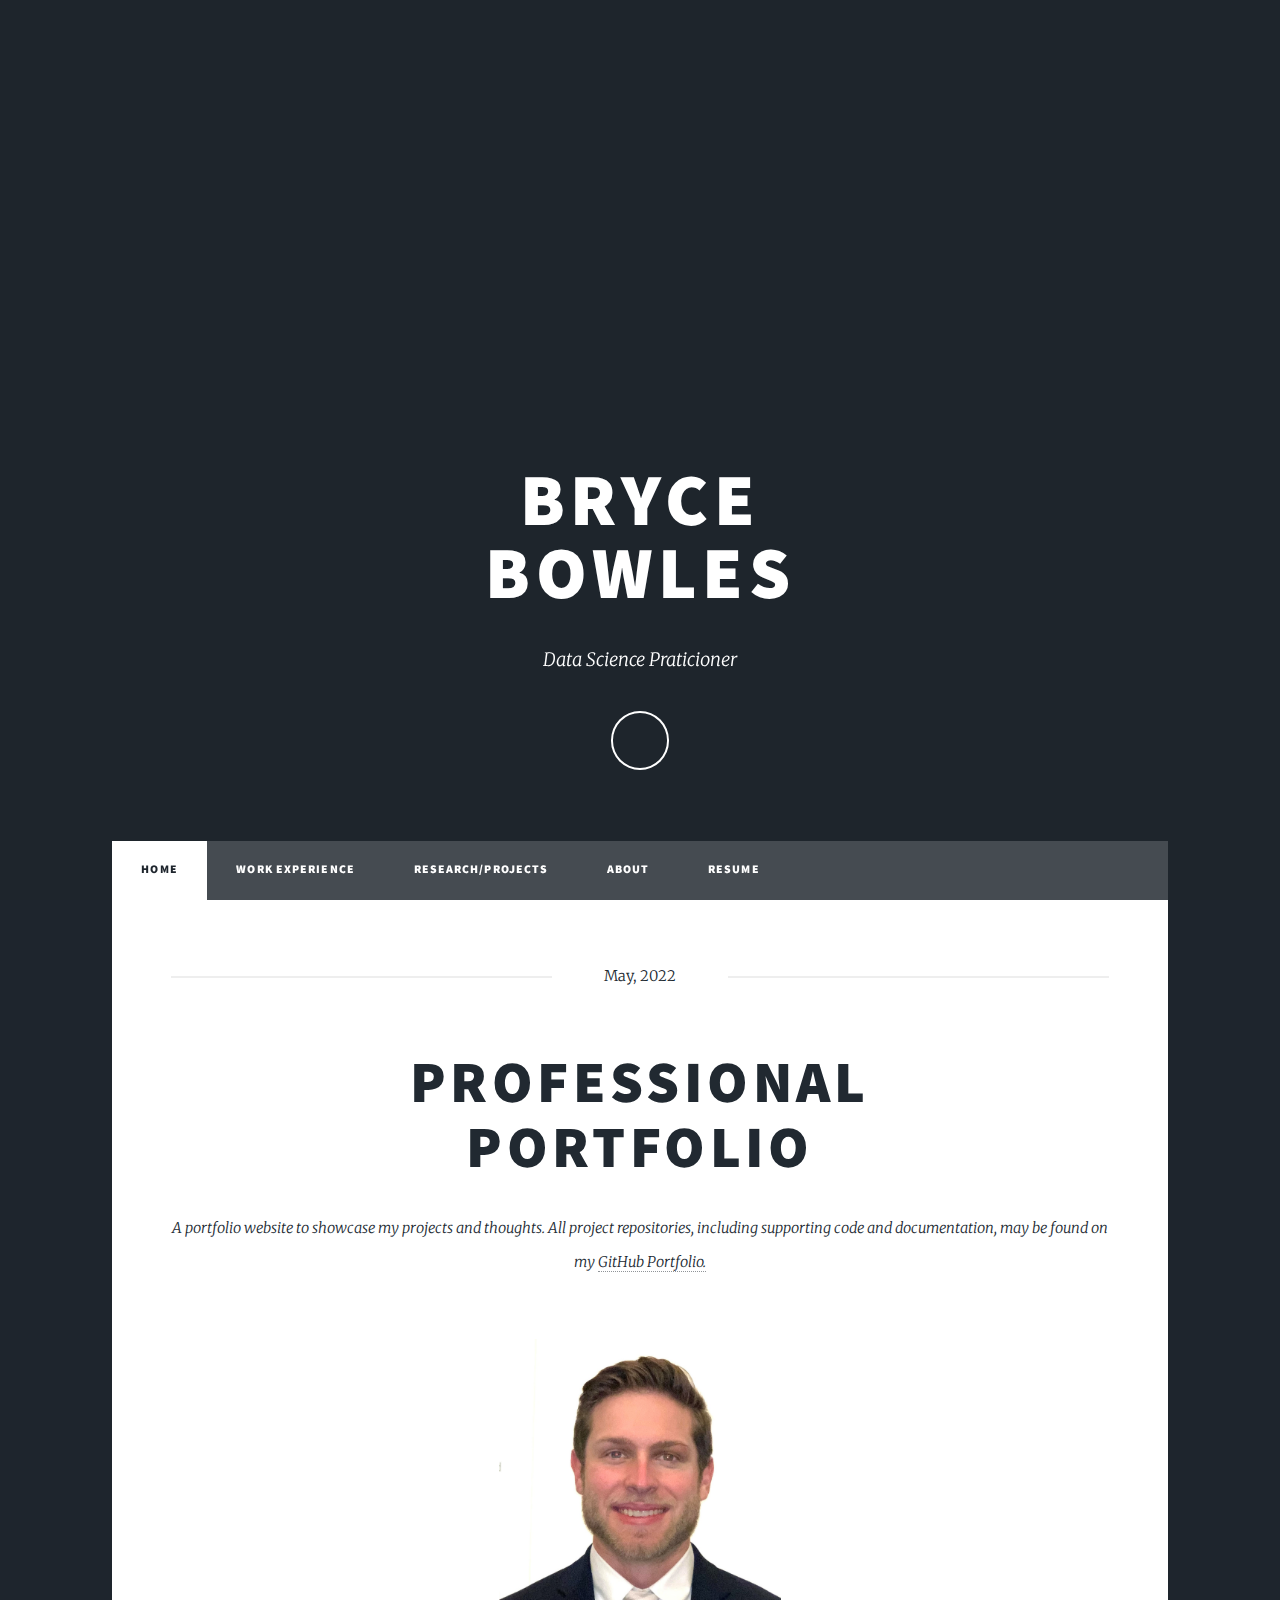
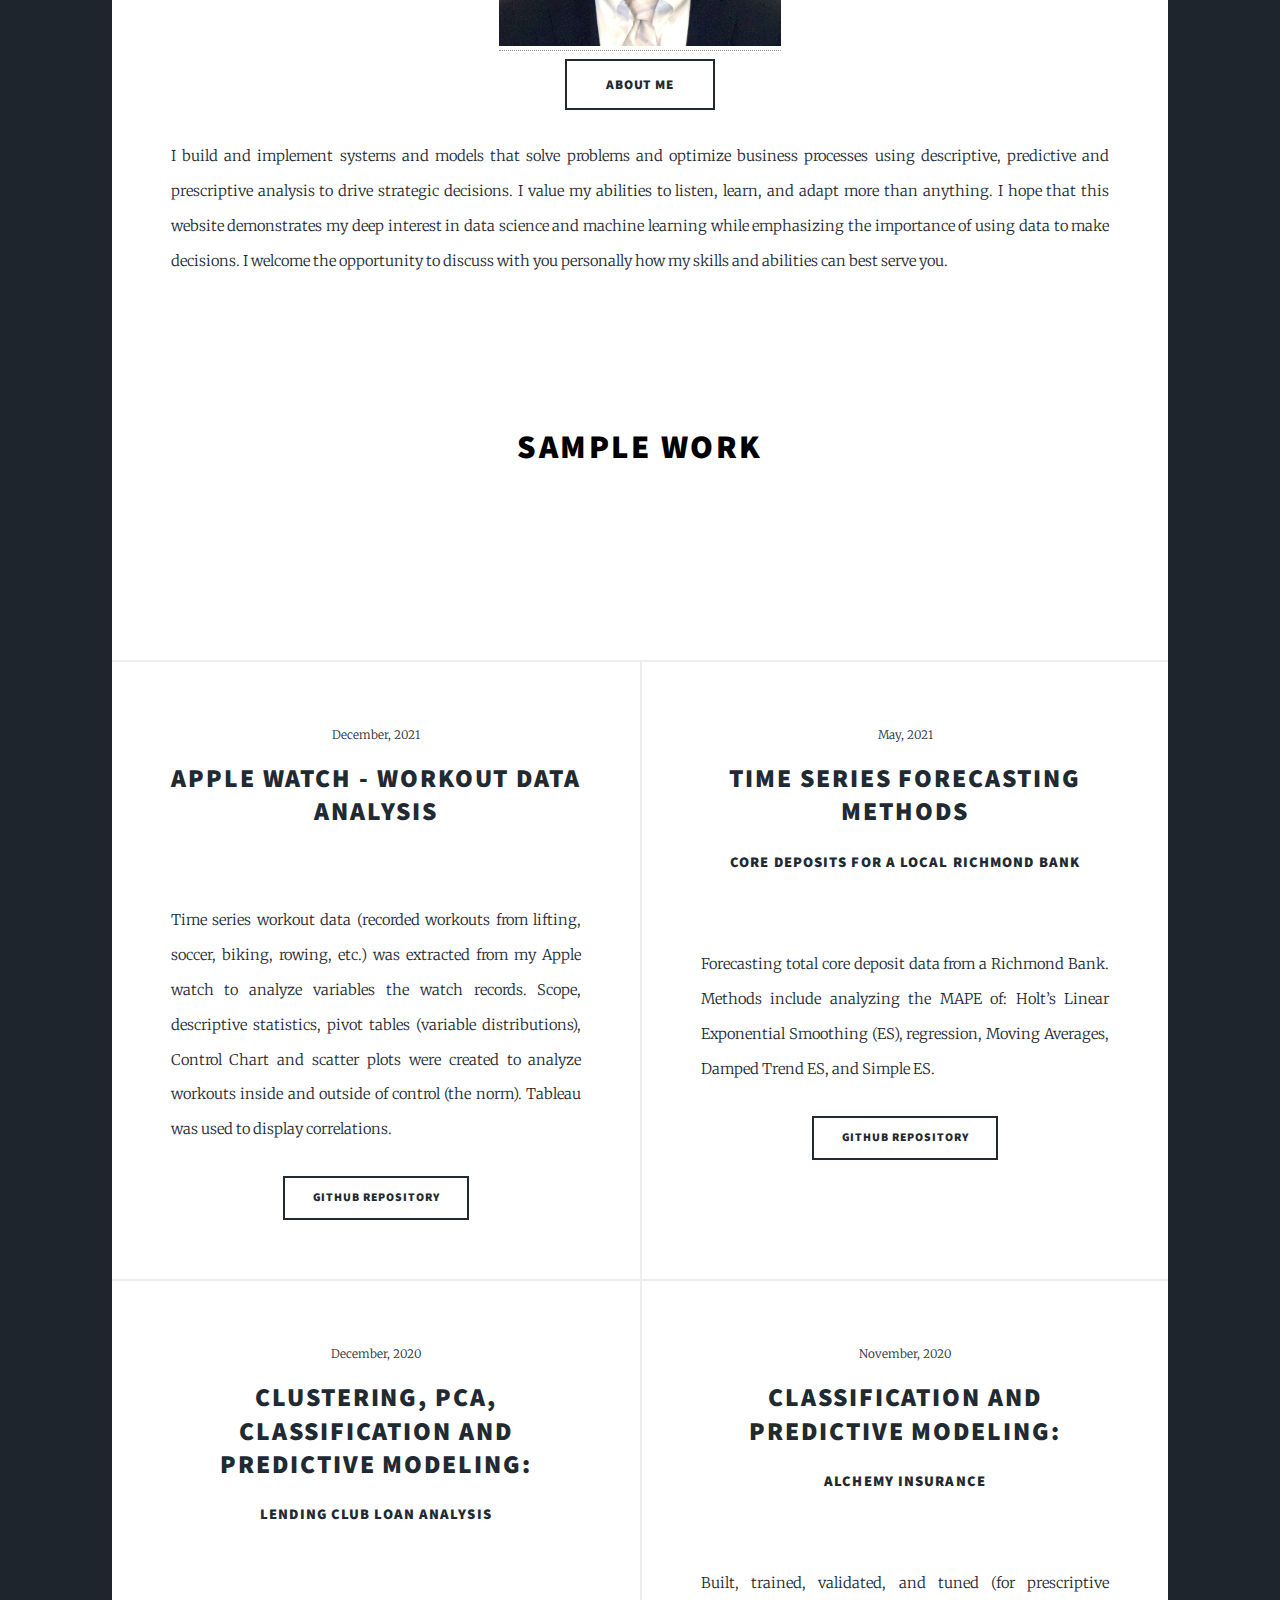
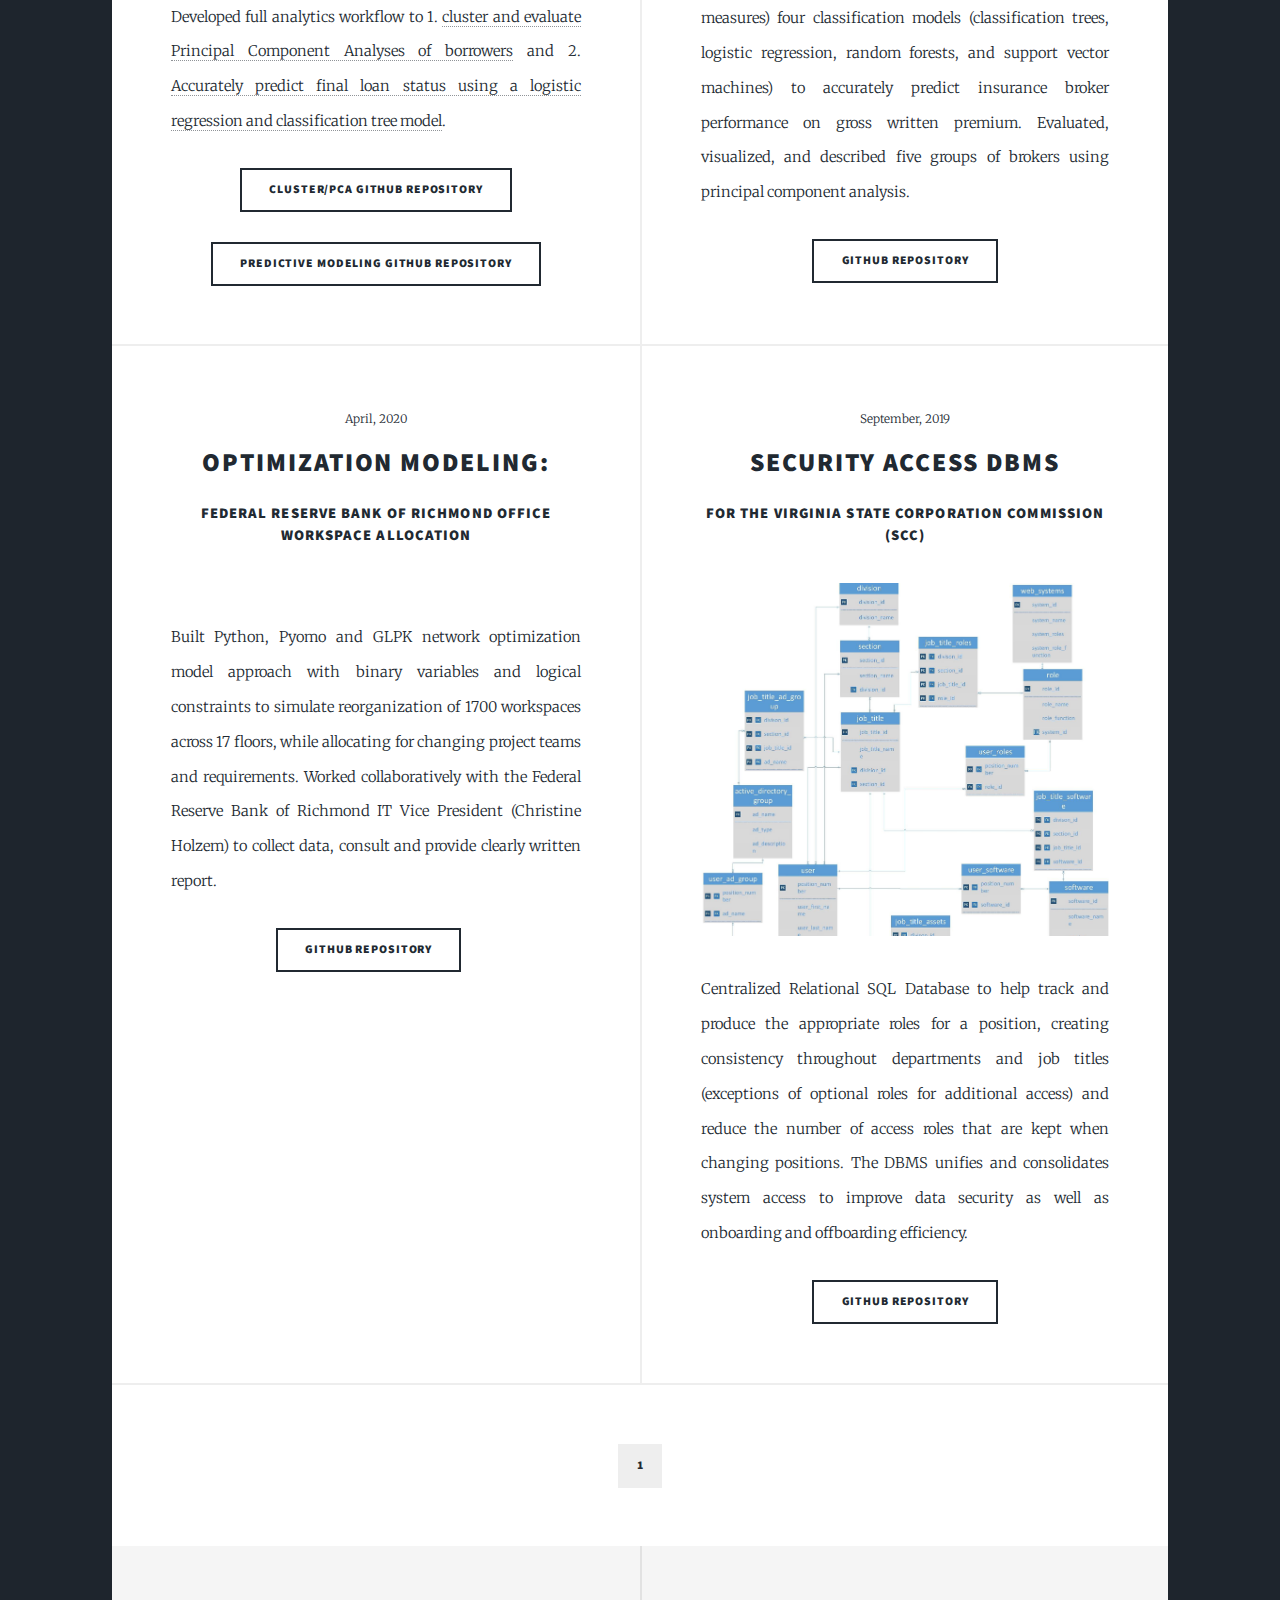
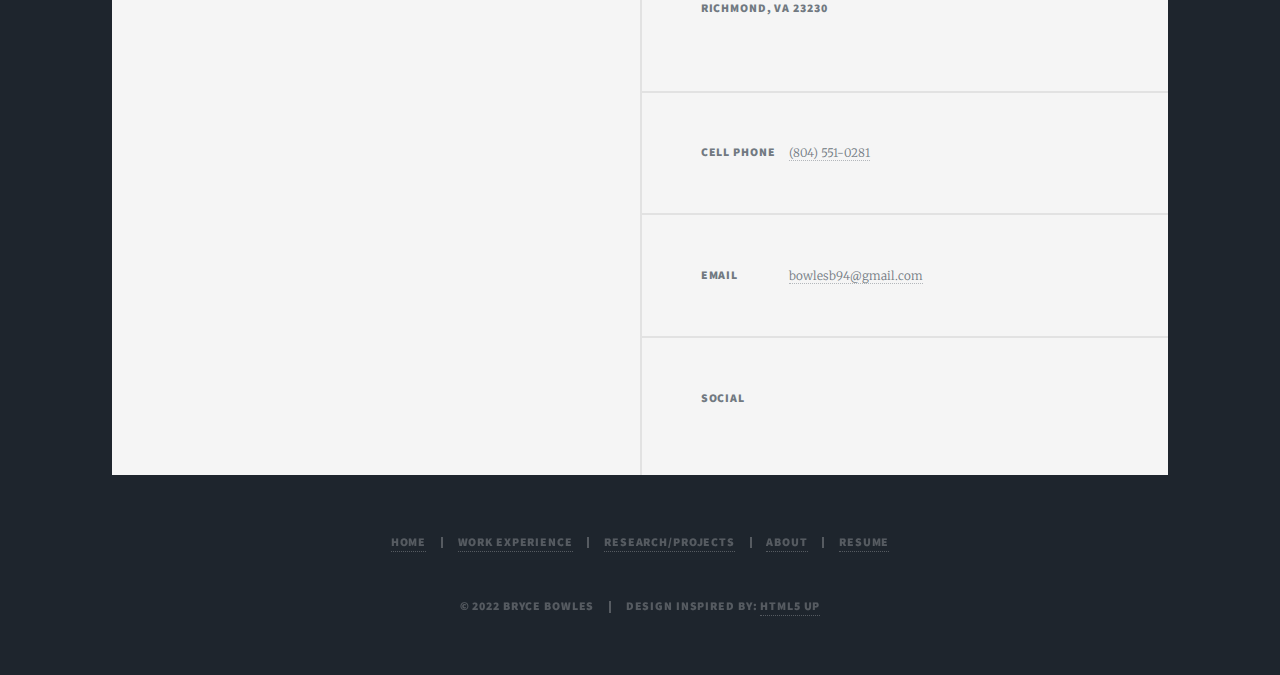
==== commit 06ff402f: "Update index.html" ====
--- a/index.html
+++ b/index.html
@@ -109,13 +109,16 @@
 								<article>
 									<header>
 										<span class="date">December, 2020</span>
-										<h2>Predictive Modeling, Clustering, Classification and Optimization:</a></h2>
+										<h2>Clustering, PCA, Classification and Predictive Modeling:</a></h2>
 										<h4>Lending Club Loan Analysis</a></4>
 									</header>
-									<a href="https://github.com/bryce-bowles/lending-club.git" class="image fit"><img src="images/lend.png" alt="" /></a>
+									<a href="https://github.com/bryce-bowles/lending-club-pca-cluster.git" class="image fit"><img src="images/lend.png" alt="" /></a>
 									<p>Developed full analytics workflow to 1. <a href="https://github.com/bryce-bowles/lending-club-pca-cluster.git">cluster and evaluate Principal Component Analyses of borrowers</a> and 2. <a href="https://github.com/bryce-bowles/lending-club-classification.git">Accurately predict final loan status using a logistic regression and classification tree model</a>.</p>
 									<ul class="actions special">
-										<li><a href="https://github.com/bryce-bowles/lending-club.git" class="button">GitHub Repository</a></li>
+										<li><a href="https://github.com/bryce-bowles/lending-club-pca-cluster.git" class="button">Cluster/PCA GitHub Repository</a></li>
+									</ul>
+									<ul class="actions special">
+										<li><a href="https://github.com/bryce-bowles/lending-club-classification.git" class="button">Predictive Modeling GitHub Repository</a></li>
 									</ul>
 								</article>
 									<article>
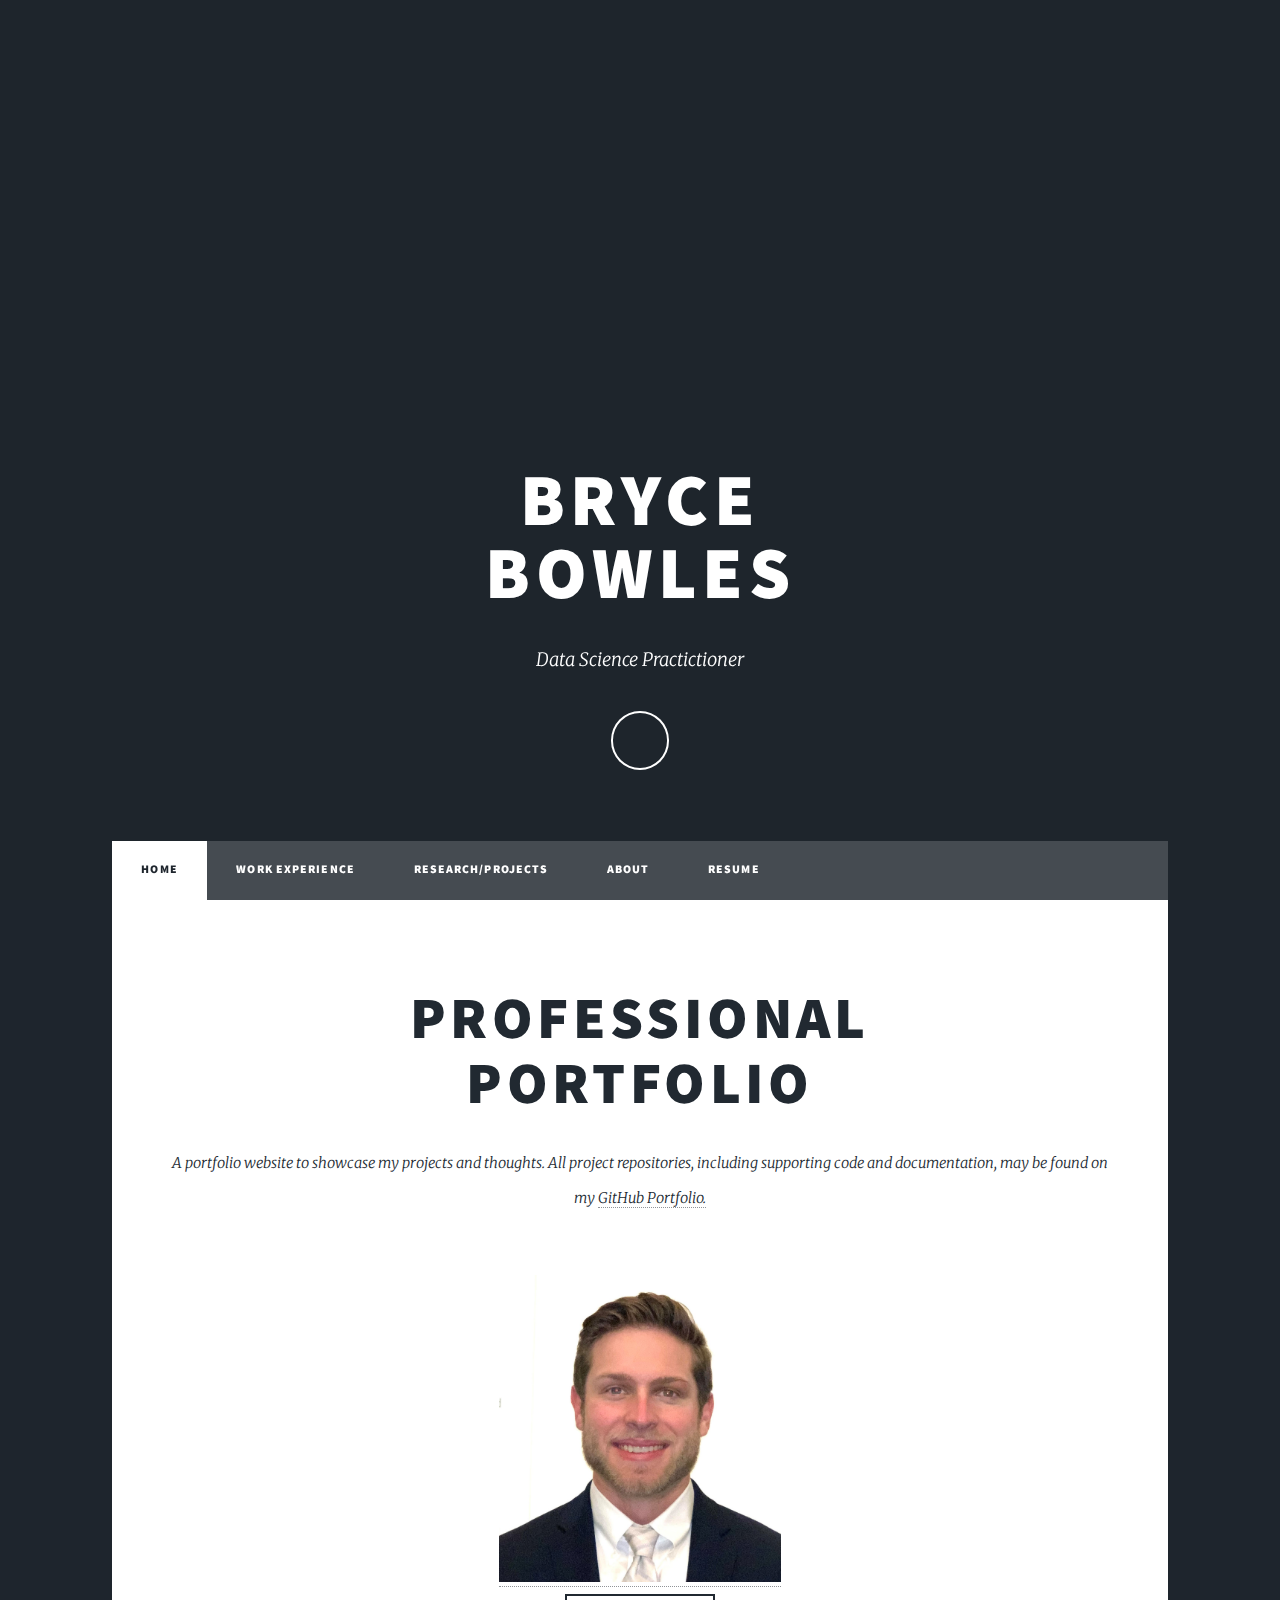
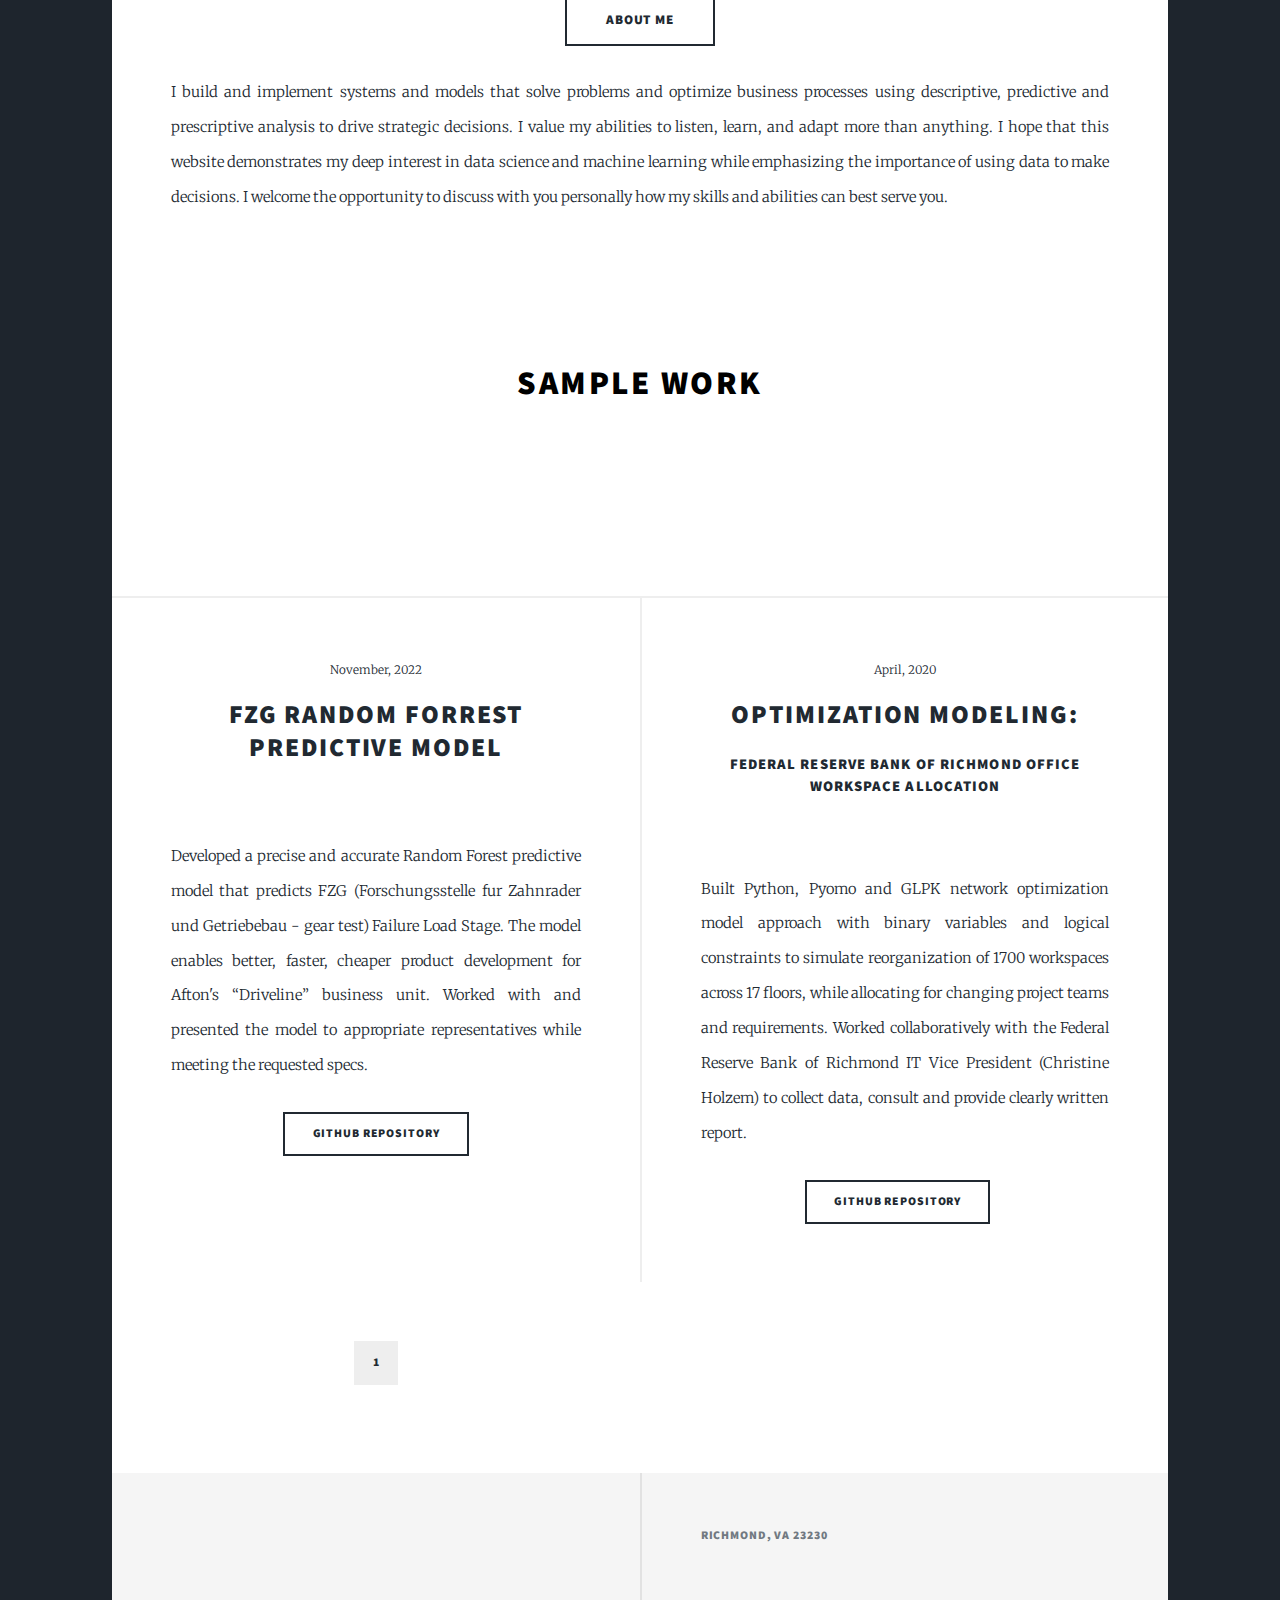
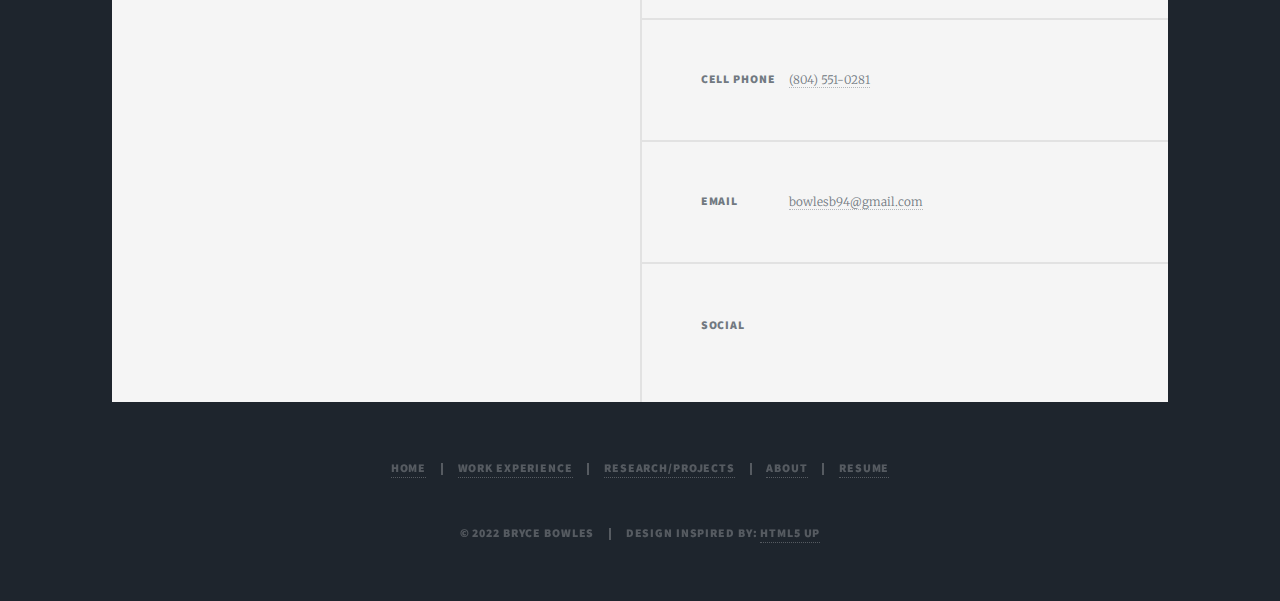
==== commit 7919dd33: "Update index.html" ====
--- a/index.html
+++ b/index.html
@@ -21,7 +21,7 @@
 					<div id="intro">
 						<h1>Bryce<br />
 						Bowles</h1>
-						<p>Data Science Praticioner</p>
+						<p>Data Science Practictioner</p>
 						<ul class="actions">
 							<li><a href="#header" class="button icon solid solo fa-arrow-down scrolly">Continue</a></li>
 						</ul>
@@ -56,7 +56,7 @@
 						<!-- Featured Post -->
 							<article class="post featured">
 								<header class="major">
-									<span class="date">May, 2022</span>
+									<!-- <span class="date">July, 2022</span> -->
 									<h2><a href="#">Professional<br />
 									Portfolio</a></h2>
 									<p>A portfolio website to showcase my projects and thoughts. All project repositories, including supporting code and documentation, may be found on my <a href="https://github.com/bryce-bowles">GitHub Portfolio.<a/></p>
@@ -74,6 +74,18 @@
 							<section class="posts">
 								<article>
 									<header>
+										<span class="date">November, 2022</span>
+										<h2><a href="#">FZG Random Forrest Predictive Model</a></4>
+									</header>
+									<a href="https://github.com/bryce-bowles/FZG_FailureLoadStage.git" class="image fit"><img src="https://github.com/bryce-bowles/bryce-bowles.github.io/raw/main/images/FZG.jpg" alt="" /></a>
+									<p>Developed a precise and accurate Random Forest predictive model that predicts FZG (Forschungsstelle fur Zahnrader und Getriebebau - gear test) Failure Load Stage. The model enables better, faster, cheaper product development for Afton's “Driveline” business unit. Worked with and presented the model to appropriate representatives while meeting the requested specs.</p>
+									<ul class="actions special">
+										<li><a href="https://github.com/bryce-bowles/FZG_FailureLoadStage.git" class="button">GitHub Repository</a></li>
+									</ul>
+								</article>
+								
+								<!--	<article>
+									<header>
 										<span class="date">December, 2021</span>
 										<h2><a href="#">Apple Watch - Workout Data Analysis</a></4>
 									</header>
@@ -83,7 +95,7 @@
 										<li><a href="https://github.com/bryce-bowles/TS-Apple_Watch_Data.git" class="button">GitHub Repository</a></li>
 									</ul>
 								</article>
-								<!--	<article>
+								<article>
 									<header>
 										<span class="date">May, 2021</span>
 										<h2><a href="#">Statistical Analysis and Modeling</a></4>
@@ -93,7 +105,7 @@
 									<ul class="actions special">
 										<li><a href="https://github.com/bryce-bowles/Statistical-Analysis-Modeling-Concepts.git" class="button">GitHub Repository</a></li>
 									</ul>
-								</article>-->
+								</article>
 								<article>
 									<header>
 										<span class="date">May, 2021</span>
@@ -133,6 +145,7 @@
 										<li><a href="https://github.com/bryce-bowles/alchemy-broker-modeling.git" class="button">GitHub Repository</a></li>
 									</ul>
 								</article>
+								-->
 								<article>
 									<header>
 										<span class="date">April, 2020</span>
@@ -147,7 +160,7 @@
 								</article>
 								
 							
-						
+						<!--	
 								<article>
 									<header>
 										<span class="date">September, 2019</span>
@@ -162,7 +175,7 @@
 								</article>
 								
 							</section>
-
+						-->
 						<!-- Footer -->
 							<footer>
 								<div class="pagination">
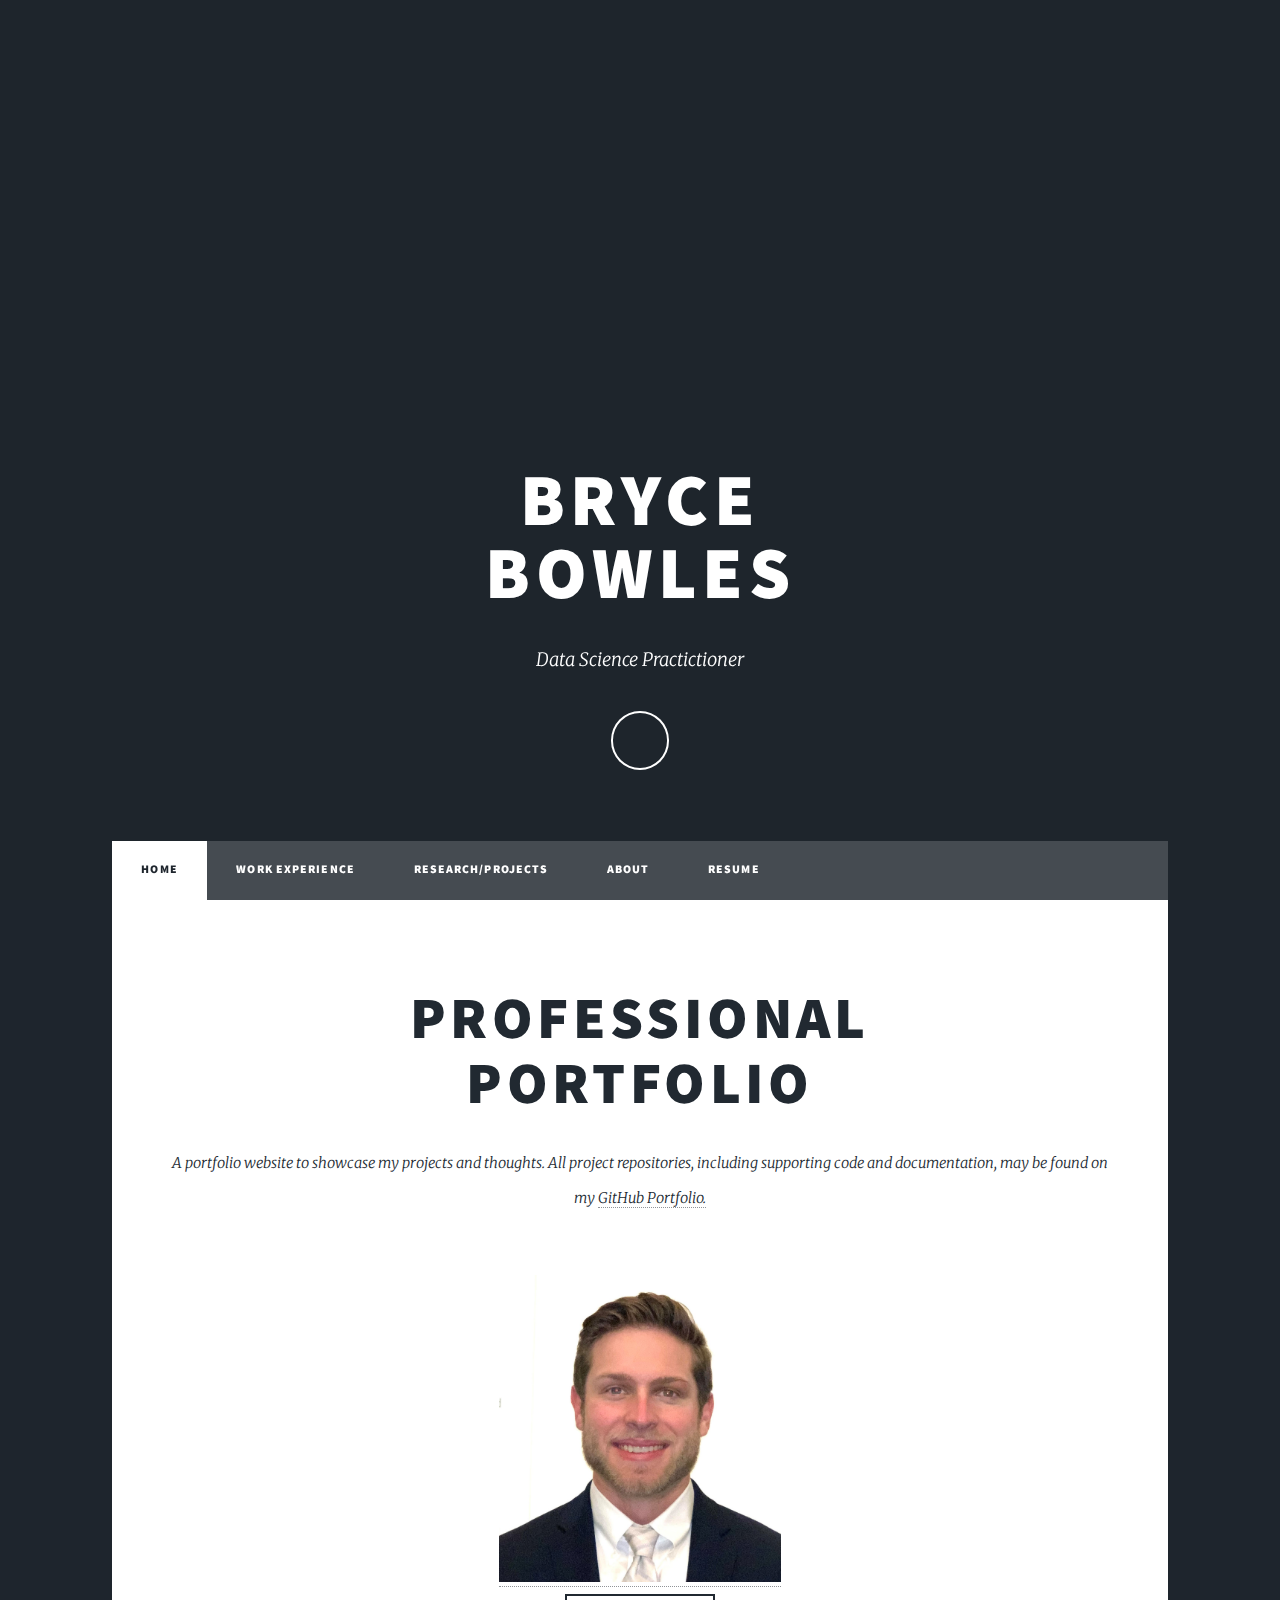
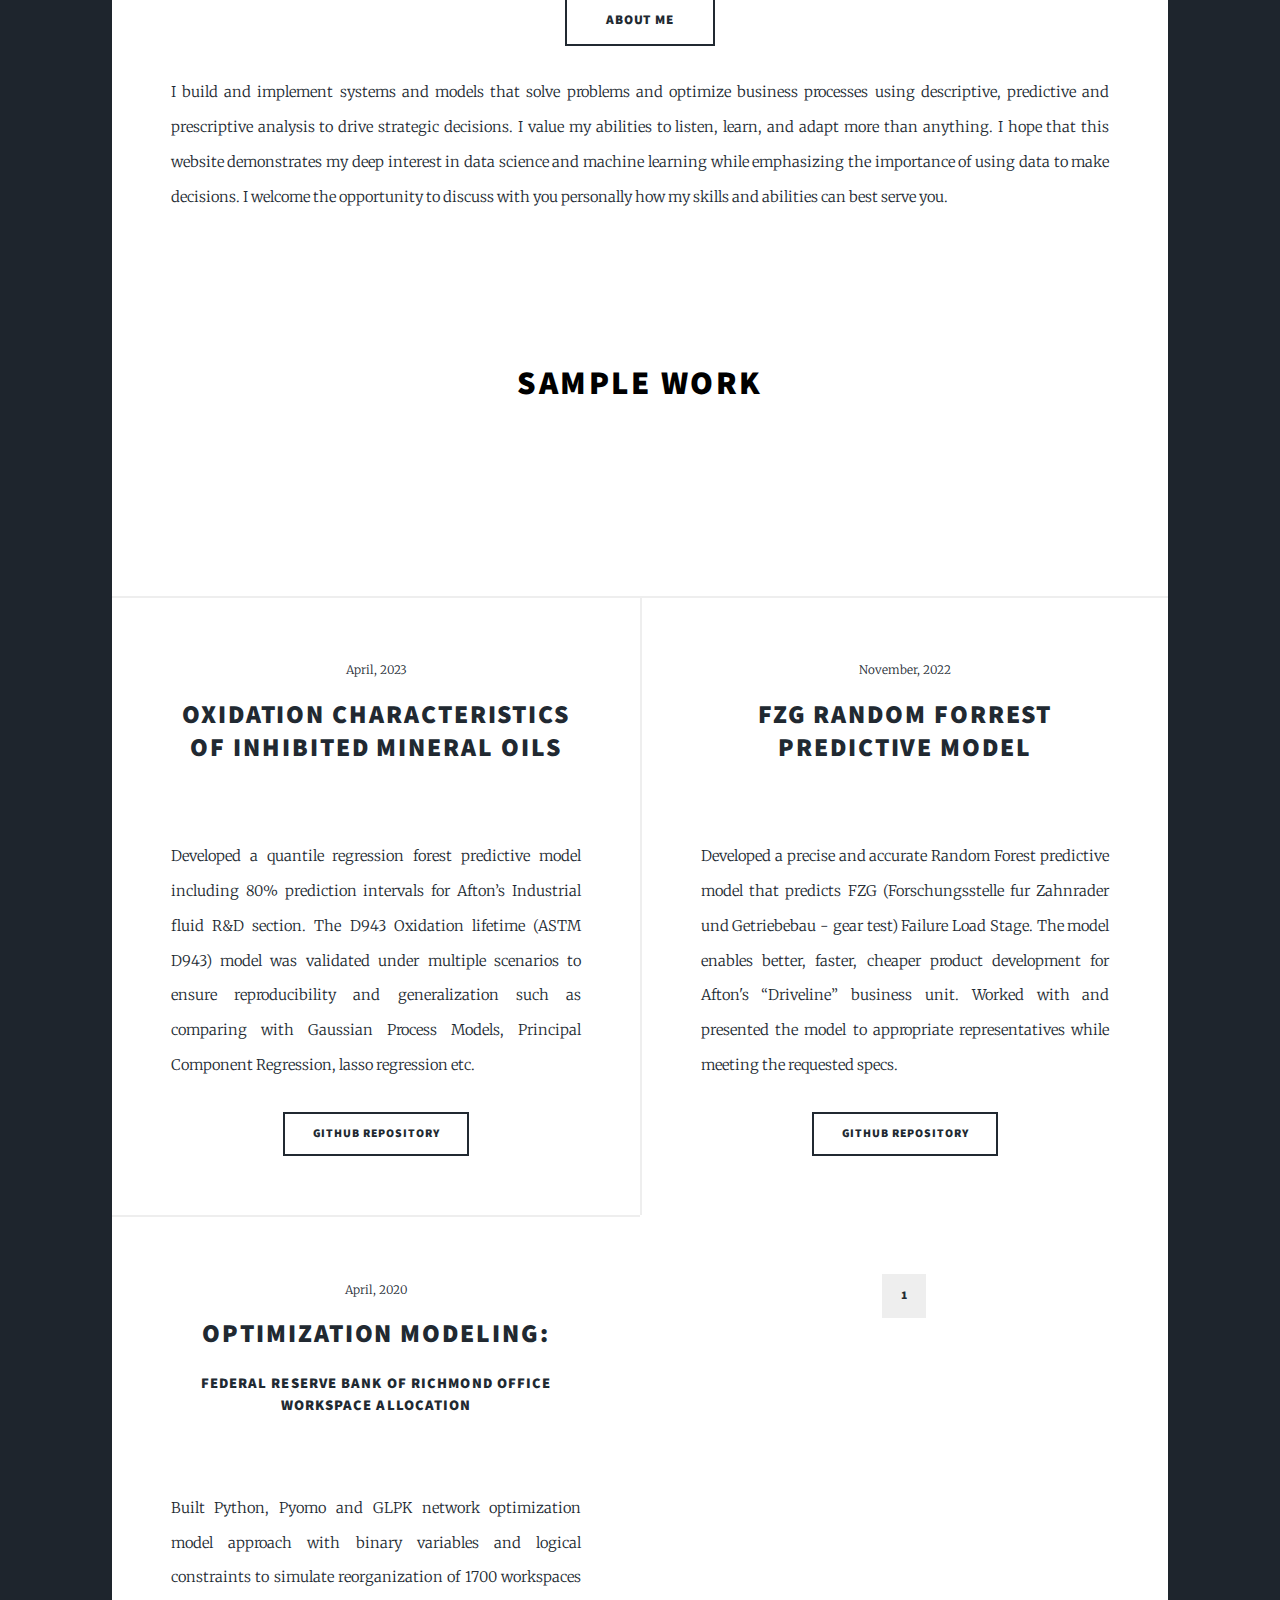
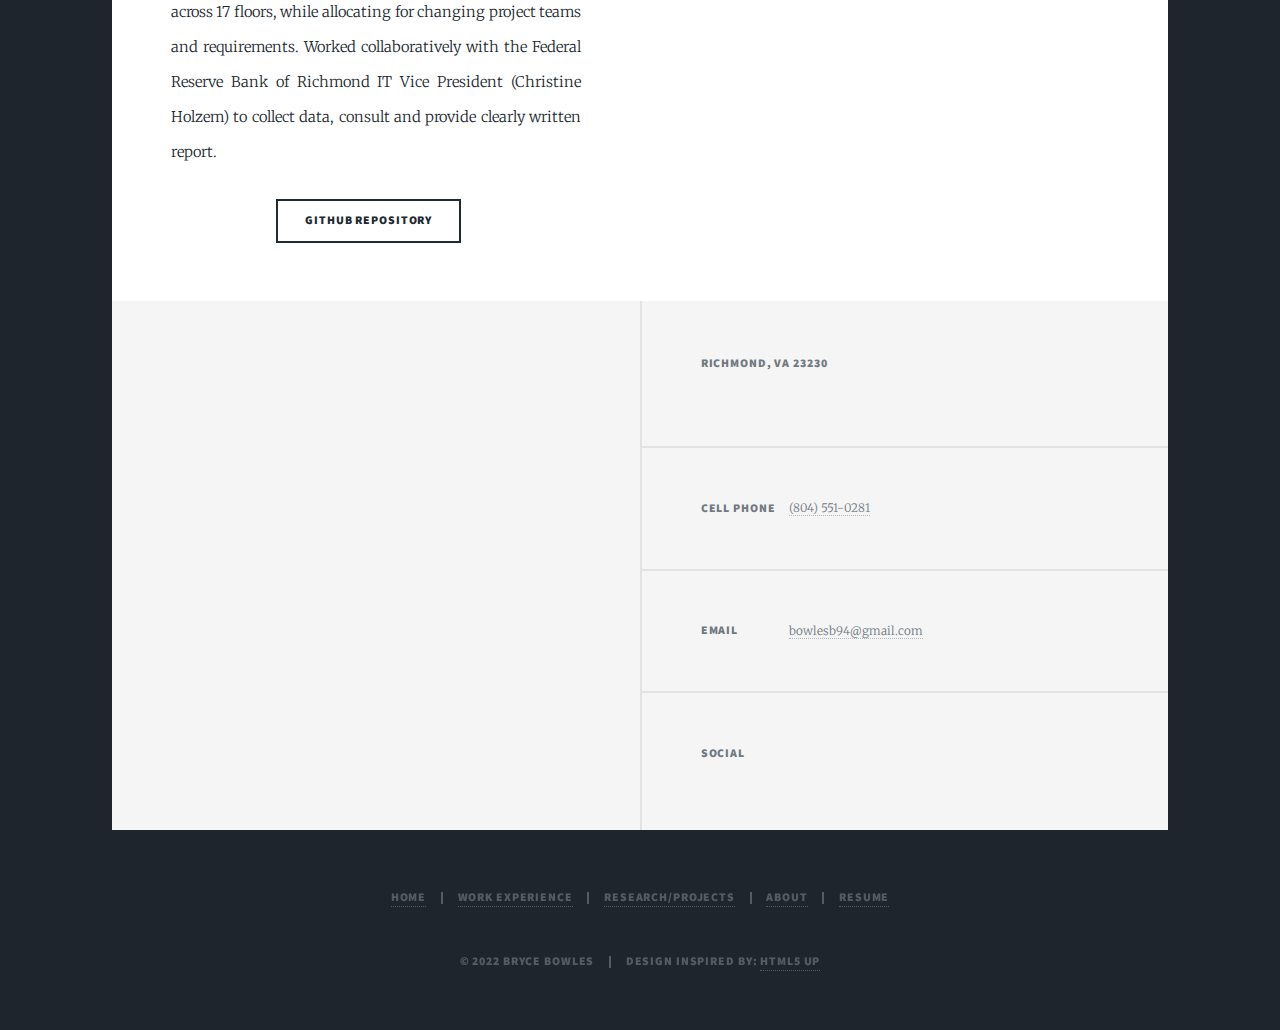
==== commit 8e32ede3: "Update index.html" ====
--- a/index.html
+++ b/index.html
@@ -74,10 +74,21 @@
 							<section class="posts">
 								<article>
 									<header>
+										<span class="date">April, 2023</span>
+										<h2><a href="https://github.com/bryce-bowles/D943_Oxidation.git">Oxidation Characteristics of Inhibited Mineral Oils</a></4>
+									</header>
+									<a href="https://github.com/bryce-bowles/D943_Oxidation.git" class="image fit"><img src="images/Oxidation.png" alt="" /></a>
+									<p>Developed a quantile regression forest predictive model including 80% prediction intervals for Afton’s Industrial fluid R&D section. The D943 Oxidation lifetime (ASTM D943) model was validated under multiple scenarios to ensure reproducibility and generalization such as comparing with Gaussian Process Models, Principal Component Regression, lasso regression etc.</p>
+									<ul class="actions special">
+										<li><a href="https://github.com/bryce-bowles/D943_Oxidation.git" class="button">GitHub Repository</a></li>
+									</ul>
+								</article>
+								<article>
+									<header>
 										<span class="date">November, 2022</span>
-										<h2><a href="#">FZG Random Forrest Predictive Model</a></4>
-									</header>
-									<a href="https://github.com/bryce-bowles/FZG_FailureLoadStage.git" class="image fit"><img src="https://github.com/bryce-bowles/bryce-bowles.github.io/raw/main/images/FZG.jpg" alt="" /></a>
+										<h2><a href="https://github.com/bryce-bowles/FZG_FailureLoadStage.git">FZG Random Forrest Predictive Model</a></4>
+									</header>
+									<a href="https://github.com/bryce-bowles/FZG_FailureLoadStage.git" class="image fit"><img src="https://encrypted-tbn0.gstatic.com/images?q=tbn:ANd9GcShgjsq94MCNaZbFaj8ZxhrK9ECYiX-wbsBYQ&usqp=CAU" alt="" /></a>
 									<p>Developed a precise and accurate Random Forest predictive model that predicts FZG (Forschungsstelle fur Zahnrader und Getriebebau - gear test) Failure Load Stage. The model enables better, faster, cheaper product development for Afton's “Driveline” business unit. Worked with and presented the model to appropriate representatives while meeting the requested specs.</p>
 									<ul class="actions special">
 										<li><a href="https://github.com/bryce-bowles/FZG_FailureLoadStage.git" class="button">GitHub Repository</a></li>
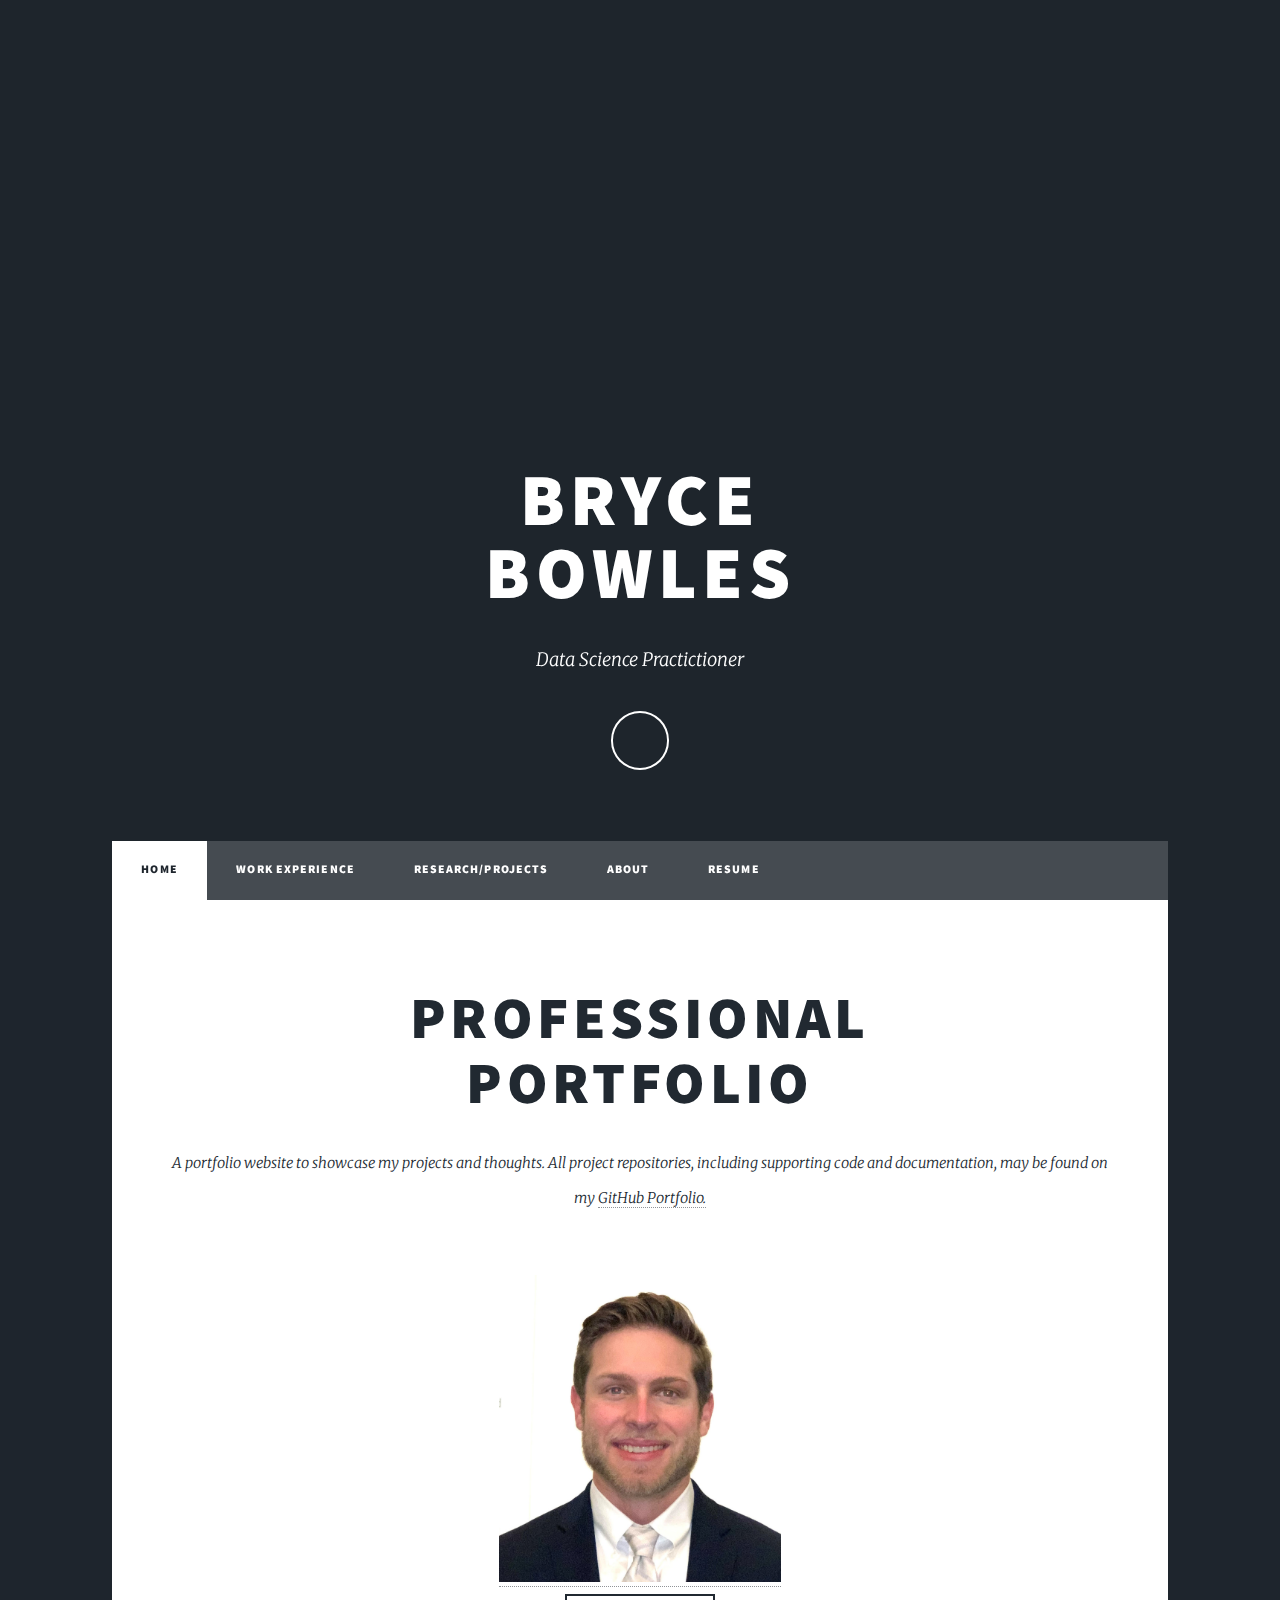
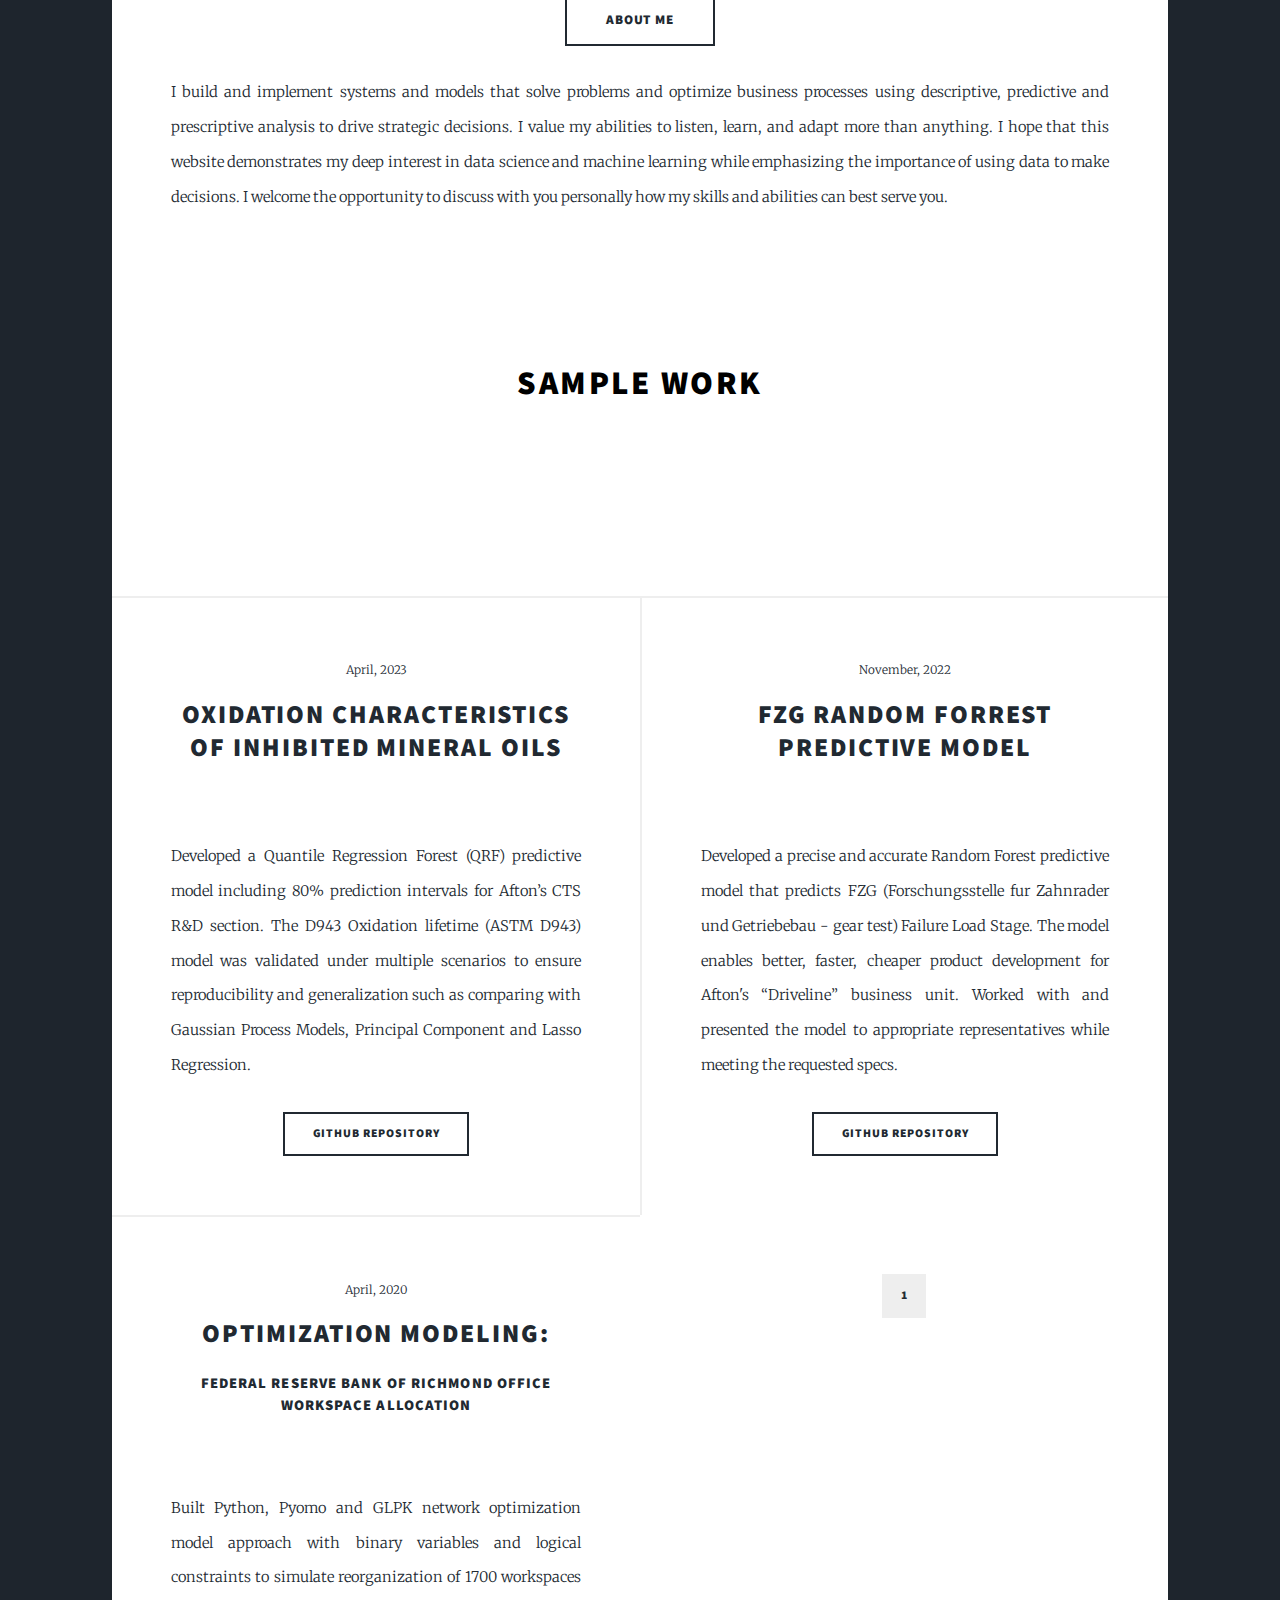
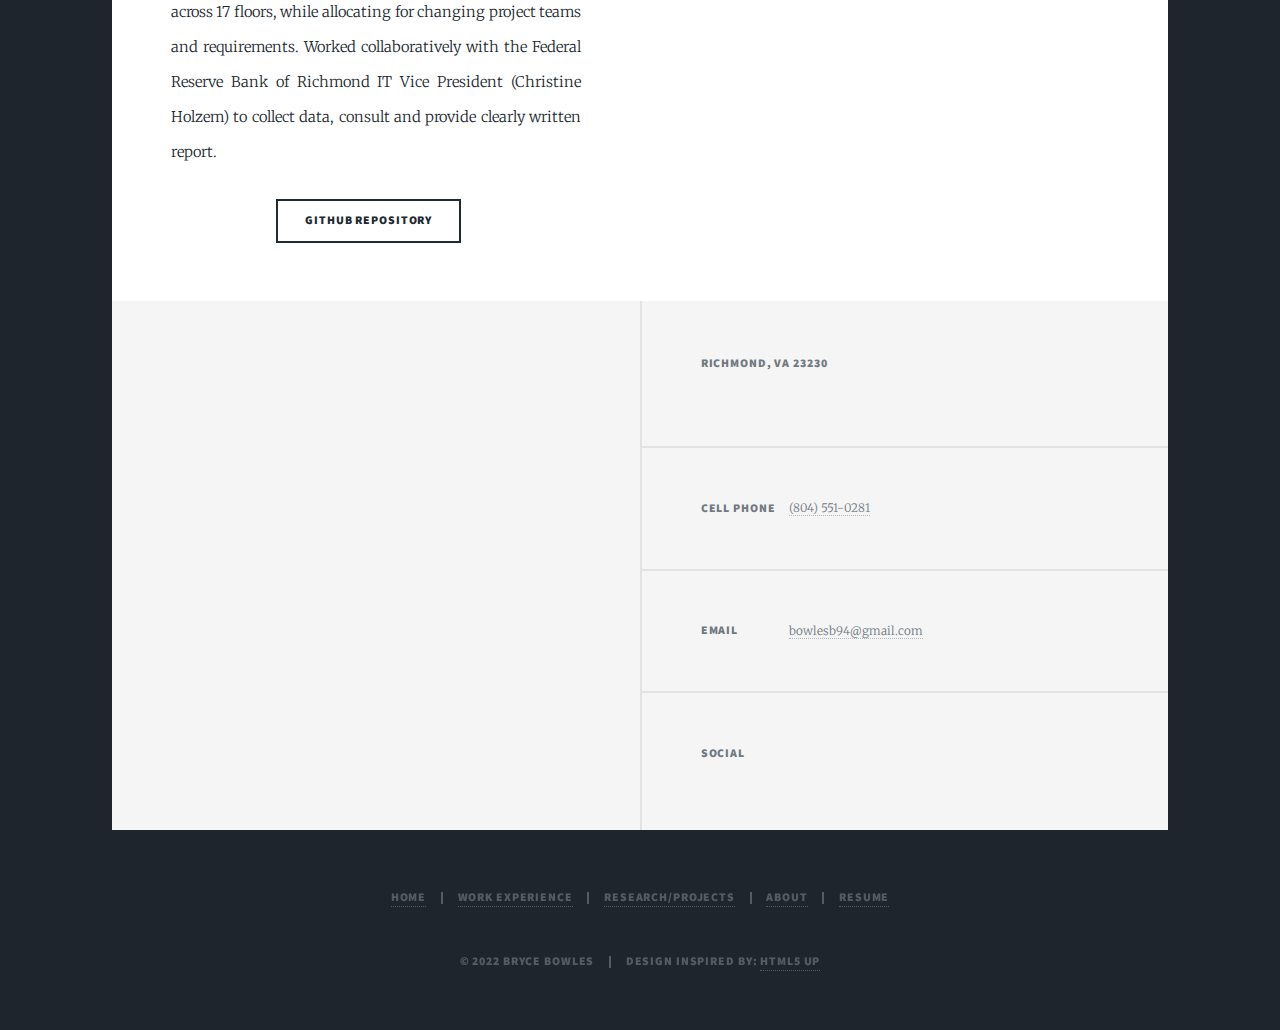
==== commit 715b5a4c: "Update index.html" ====
--- a/index.html
+++ b/index.html
@@ -78,7 +78,7 @@
 										<h2><a href="https://github.com/bryce-bowles/D943_Oxidation.git">Oxidation Characteristics of Inhibited Mineral Oils</a></4>
 									</header>
 									<a href="https://github.com/bryce-bowles/D943_Oxidation.git" class="image fit"><img src="images/Oxidation.png" alt="" /></a>
-									<p>Developed a quantile regression forest predictive model including 80% prediction intervals for Afton’s Industrial fluid R&D section. The D943 Oxidation lifetime (ASTM D943) model was validated under multiple scenarios to ensure reproducibility and generalization such as comparing with Gaussian Process Models, Principal Component Regression, lasso regression etc.</p>
+									<p>Developed a Quantile Regression Forest (QRF) predictive model including 80% prediction intervals for Afton’s CTS R&D section. The D943 Oxidation lifetime (ASTM D943) model was validated under multiple scenarios to ensure reproducibility and generalization such as comparing with Gaussian Process Models, Principal Component and Lasso Regression.</p>
 									<ul class="actions special">
 										<li><a href="https://github.com/bryce-bowles/D943_Oxidation.git" class="button">GitHub Repository</a></li>
 									</ul>
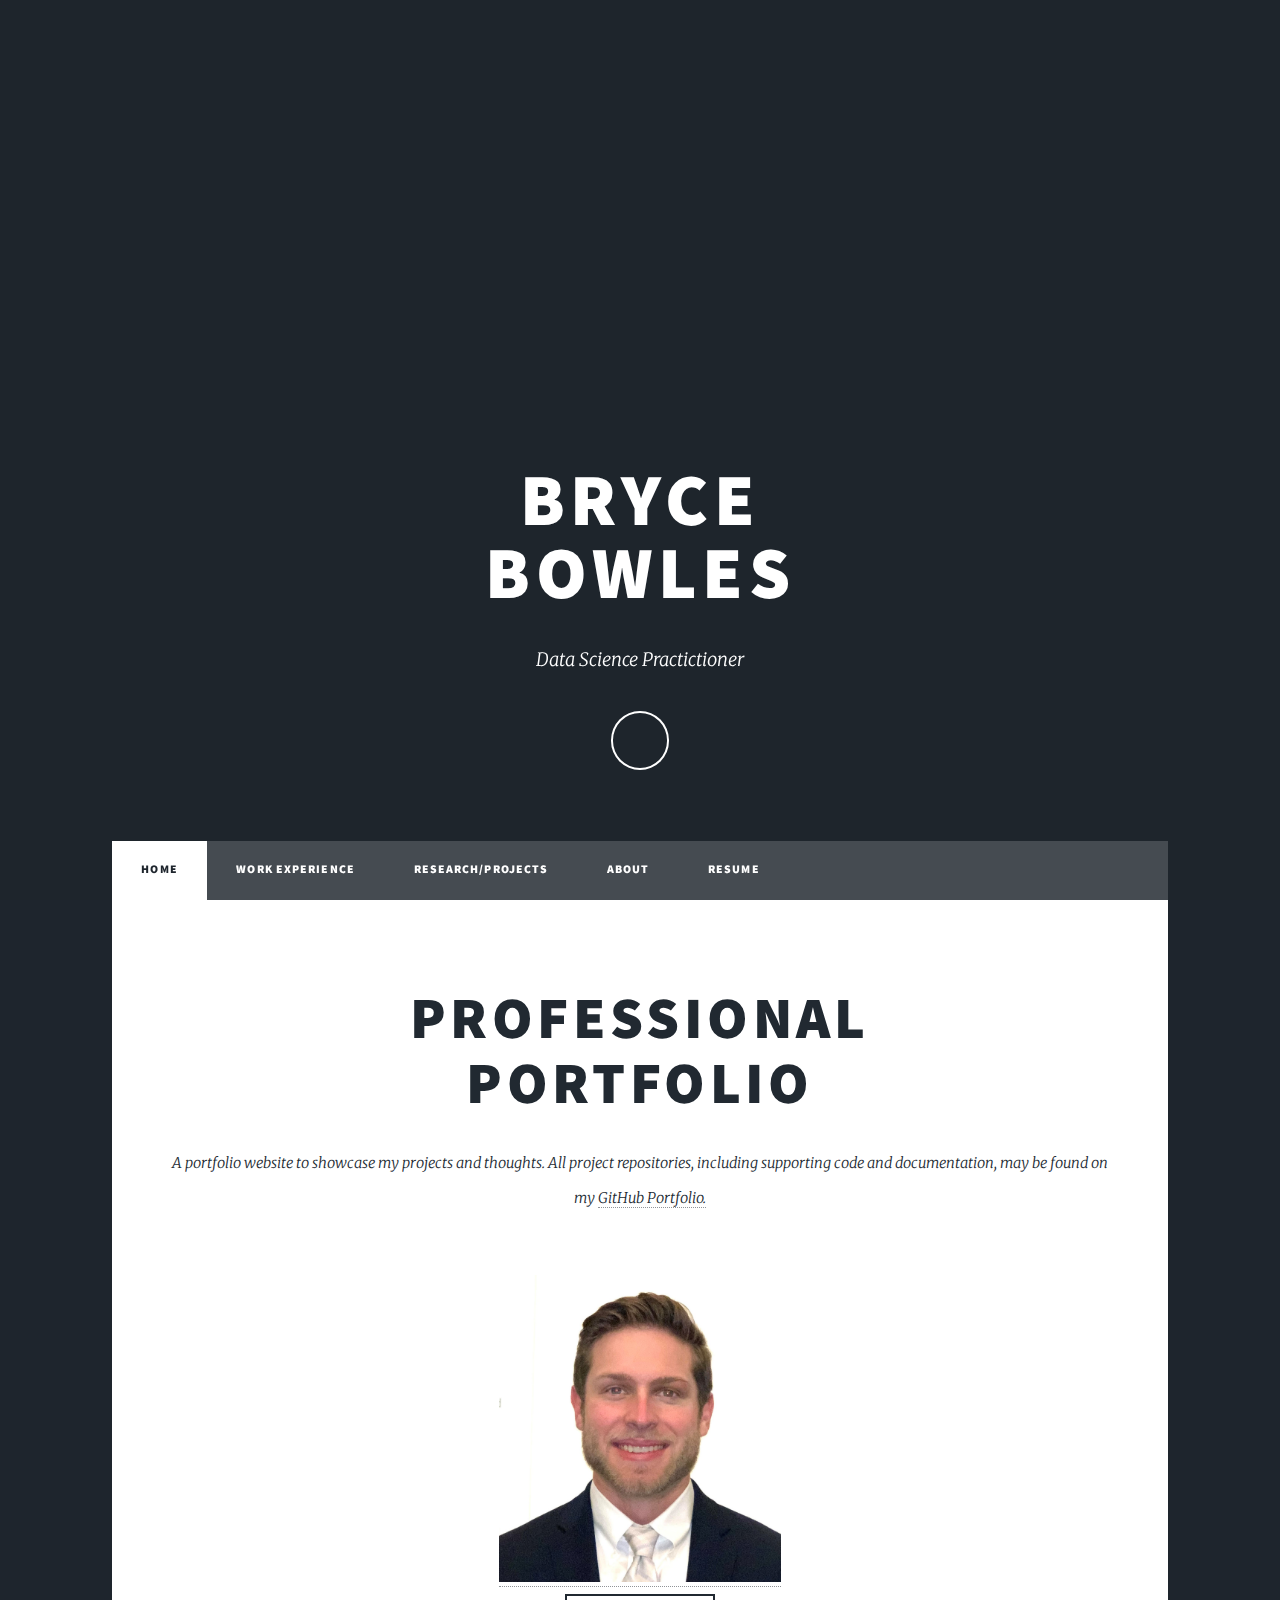
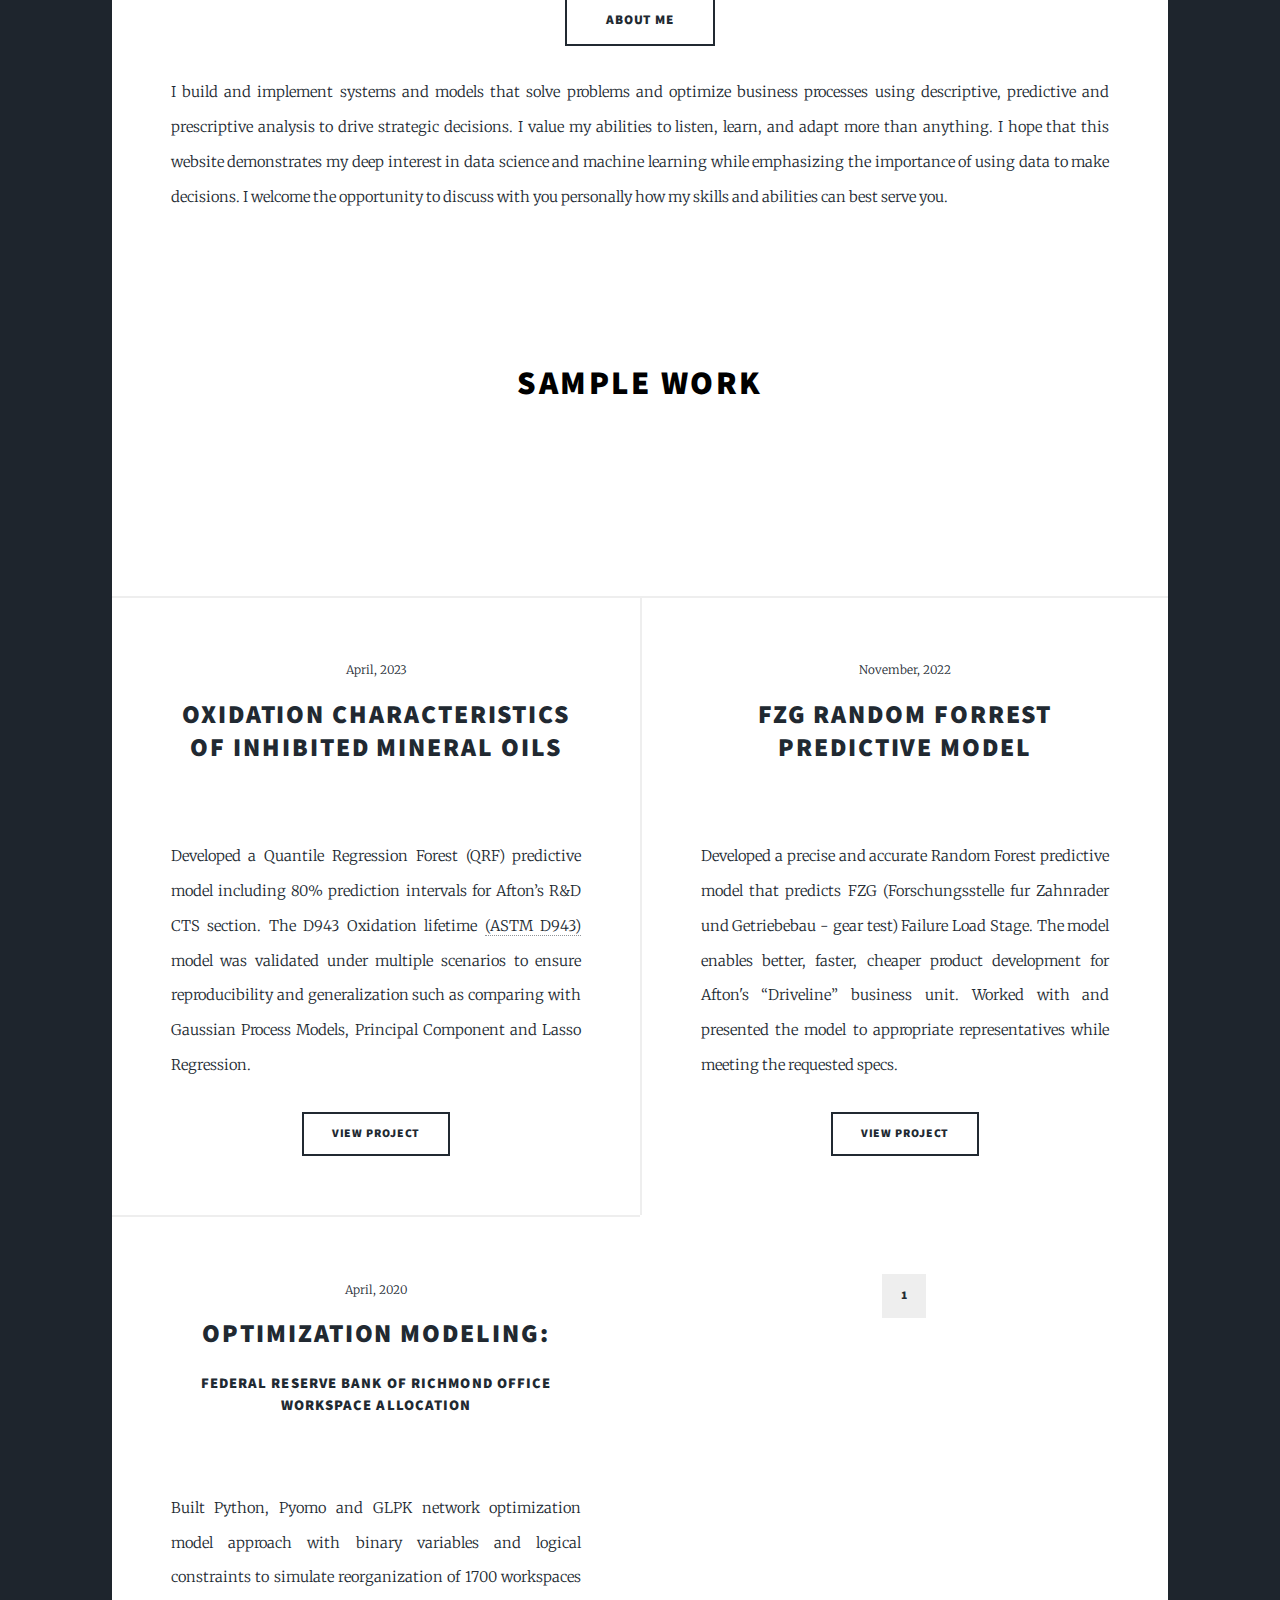
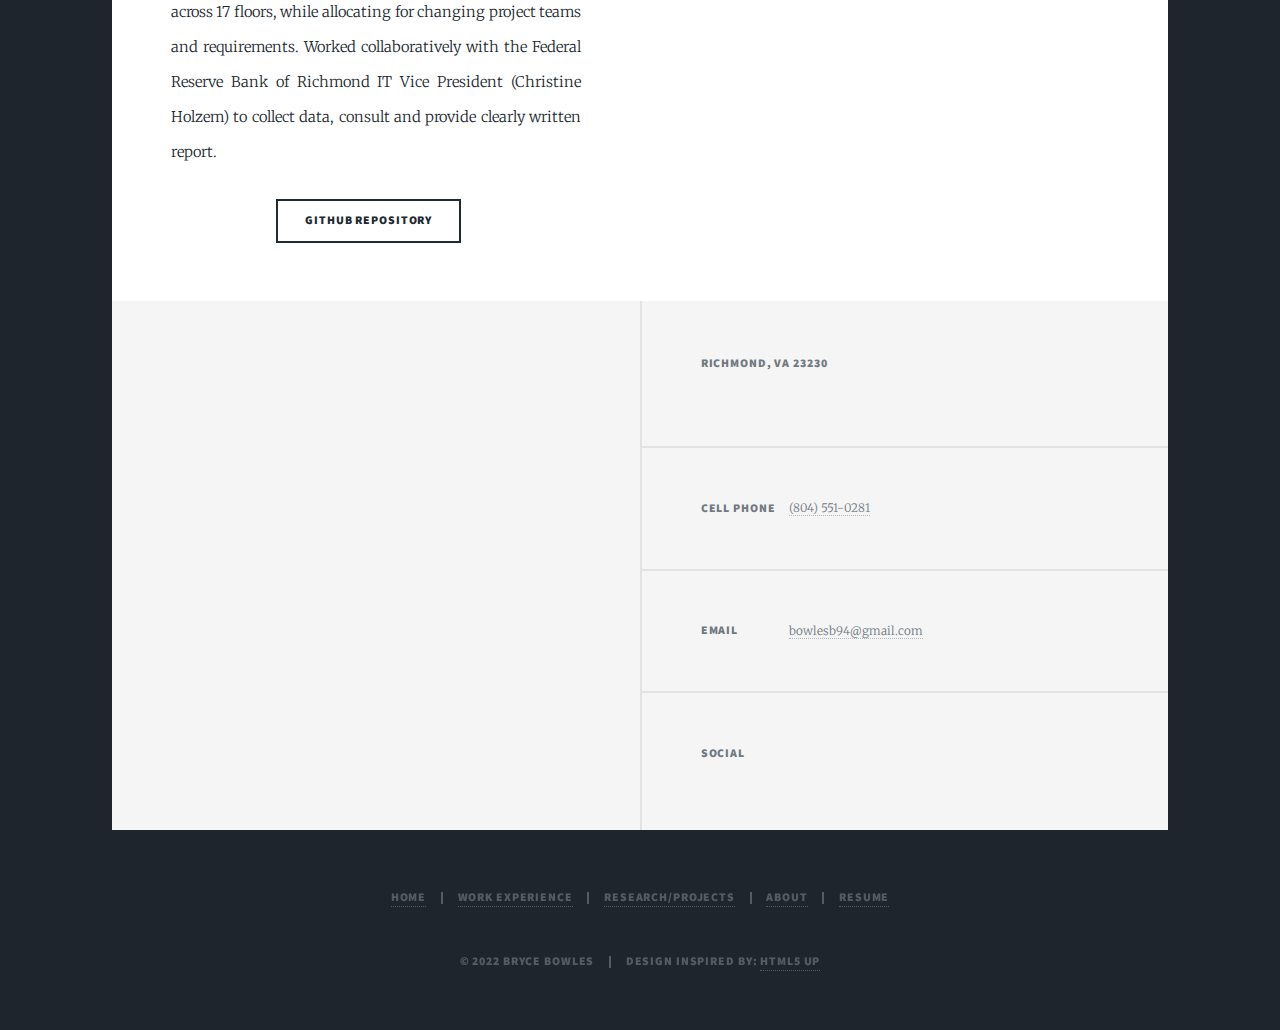
==== commit 4bcd7259: "Update index.html" ====
--- a/index.html
+++ b/index.html
@@ -75,23 +75,23 @@
 								<article>
 									<header>
 										<span class="date">April, 2023</span>
-										<h2><a href="https://github.com/bryce-bowles/D943_Oxidation.git">Oxidation Characteristics of Inhibited Mineral Oils</a></4>
-									</header>
-									<a href="https://github.com/bryce-bowles/D943_Oxidation.git" class="image fit"><img src="images/Oxidation.png" alt="" /></a>
-									<p>Developed a Quantile Regression Forest (QRF) predictive model including 80% prediction intervals for Afton’s CTS R&D section. The D943 Oxidation lifetime (ASTM D943) model was validated under multiple scenarios to ensure reproducibility and generalization such as comparing with Gaussian Process Models, Principal Component and Lasso Regression.</p>
-									<ul class="actions special">
-										<li><a href="https://github.com/bryce-bowles/D943_Oxidation.git" class="button">GitHub Repository</a></li>
+										<h2><a href="https://bryce-bowles.github.io/work-experience.html#Oxidation">Oxidation Characteristics of Inhibited Mineral Oils</a></4>
+									</header>
+									<a href="https://bryce-bowles.github.io/work-experience.html#Oxidation" class="image fit"><img src="images/Oxidation.png" alt="" /></a>
+									<p>Developed a Quantile Regression Forest (QRF) predictive model including 80% prediction intervals for Afton’s R&D CTS section. The D943 Oxidation lifetime <a href="https://compass.astm.org/document/?contentCode=ASTM%7CD0943-20%7Cen-US&proxycl=https%3A%2F%2Fsecure.astm.org&fromLogin=true">(ASTM D943)</a> model was validated under multiple scenarios to ensure reproducibility and generalization such as comparing with Gaussian Process Models, Principal Component and Lasso Regression.</p>
+									<ul class="actions special">
+										<li><a href="https://bryce-bowles.github.io/work-experience.html#Oxidation" class="button">View Project</a></li>
 									</ul>
 								</article>
 								<article>
 									<header>
 										<span class="date">November, 2022</span>
-										<h2><a href="https://github.com/bryce-bowles/FZG_FailureLoadStage.git">FZG Random Forrest Predictive Model</a></4>
-									</header>
-									<a href="https://github.com/bryce-bowles/FZG_FailureLoadStage.git" class="image fit"><img src="https://encrypted-tbn0.gstatic.com/images?q=tbn:ANd9GcShgjsq94MCNaZbFaj8ZxhrK9ECYiX-wbsBYQ&usqp=CAU" alt="" /></a>
+										<h2><a href="https://bryce-bowles.github.io/work-experience.html#FZG">FZG Random Forrest Predictive Model</a></4>
+									</header>
+									<a href="https://bryce-bowles.github.io/work-experience.html#FZG" class="image fit"><img src="https://encrypted-tbn0.gstatic.com/images?q=tbn:ANd9GcShgjsq94MCNaZbFaj8ZxhrK9ECYiX-wbsBYQ&usqp=CAU" alt="" /></a>
 									<p>Developed a precise and accurate Random Forest predictive model that predicts FZG (Forschungsstelle fur Zahnrader und Getriebebau - gear test) Failure Load Stage. The model enables better, faster, cheaper product development for Afton's “Driveline” business unit. Worked with and presented the model to appropriate representatives while meeting the requested specs.</p>
 									<ul class="actions special">
-										<li><a href="https://github.com/bryce-bowles/FZG_FailureLoadStage.git" class="button">GitHub Repository</a></li>
+										<li><a href="https://bryce-bowles.github.io/work-experience.html#FZG" class="button">View Project</a></li>
 									</ul>
 								</article>
 								
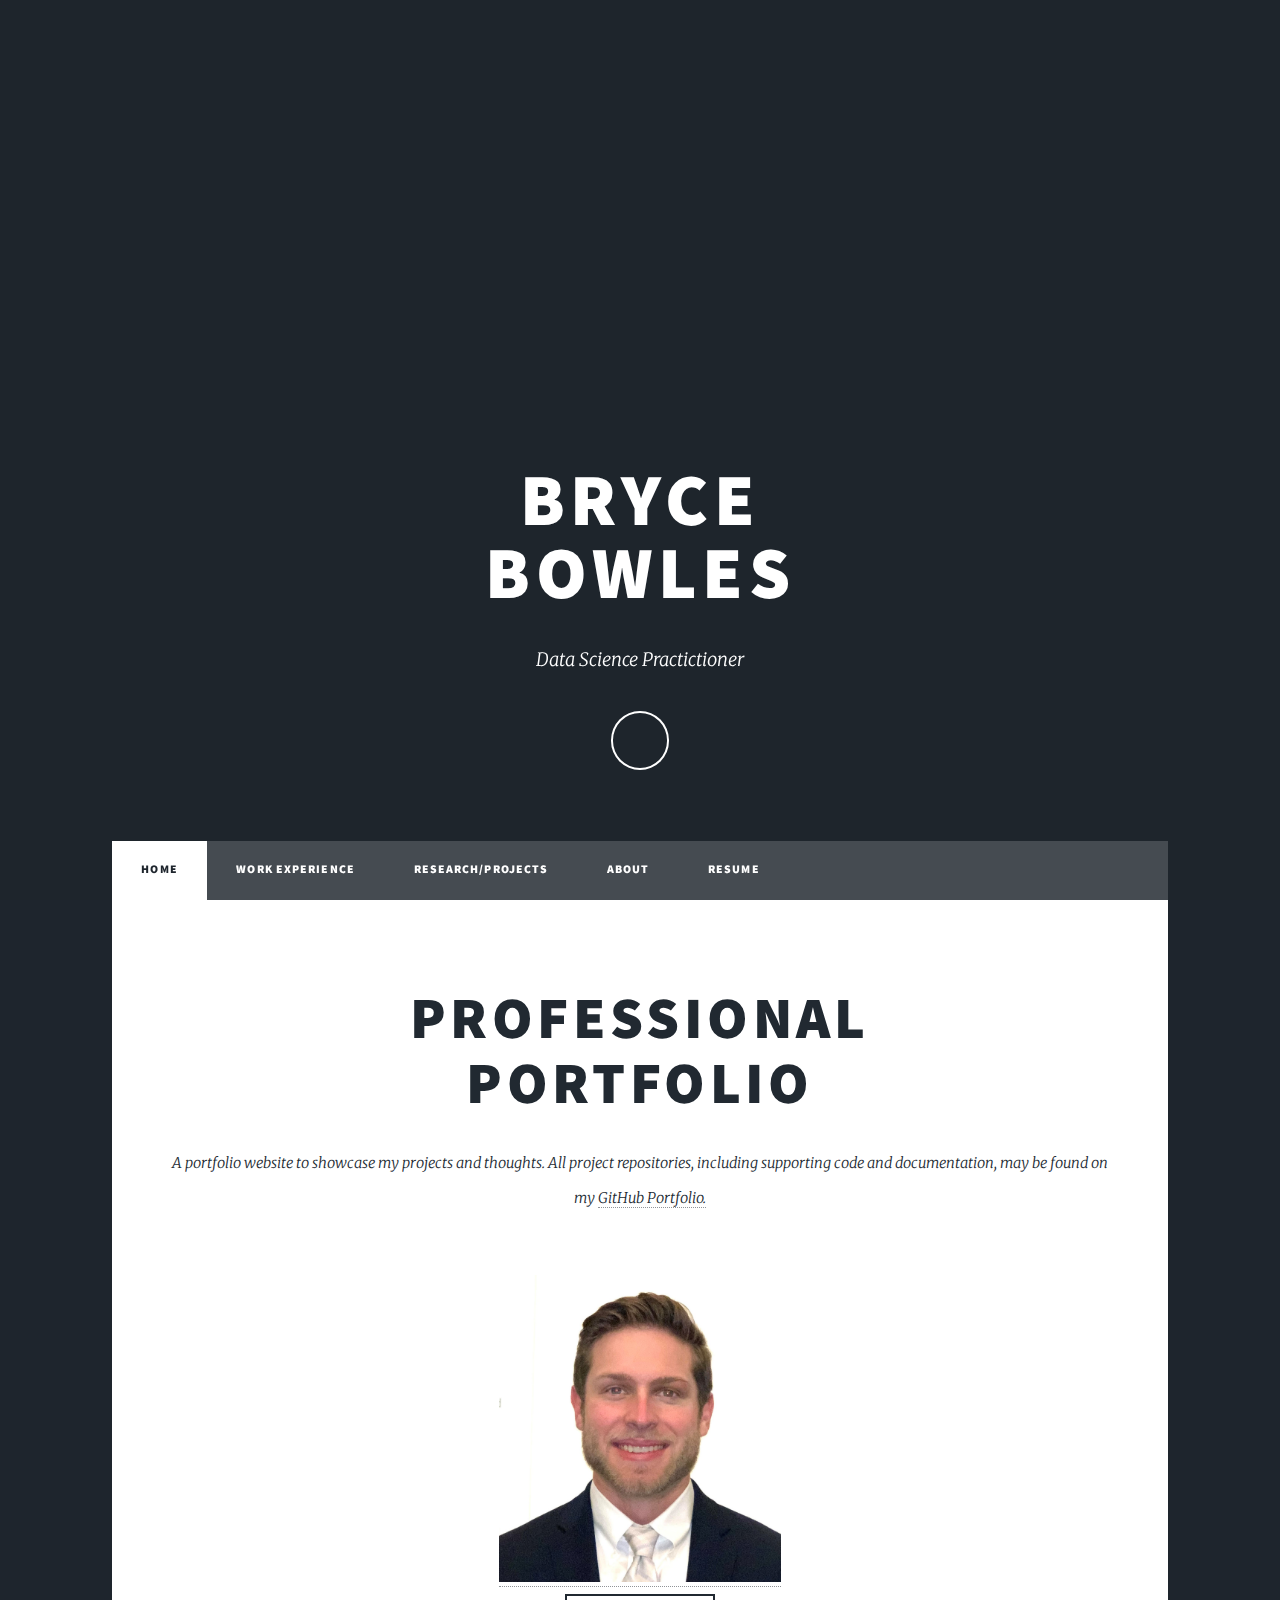
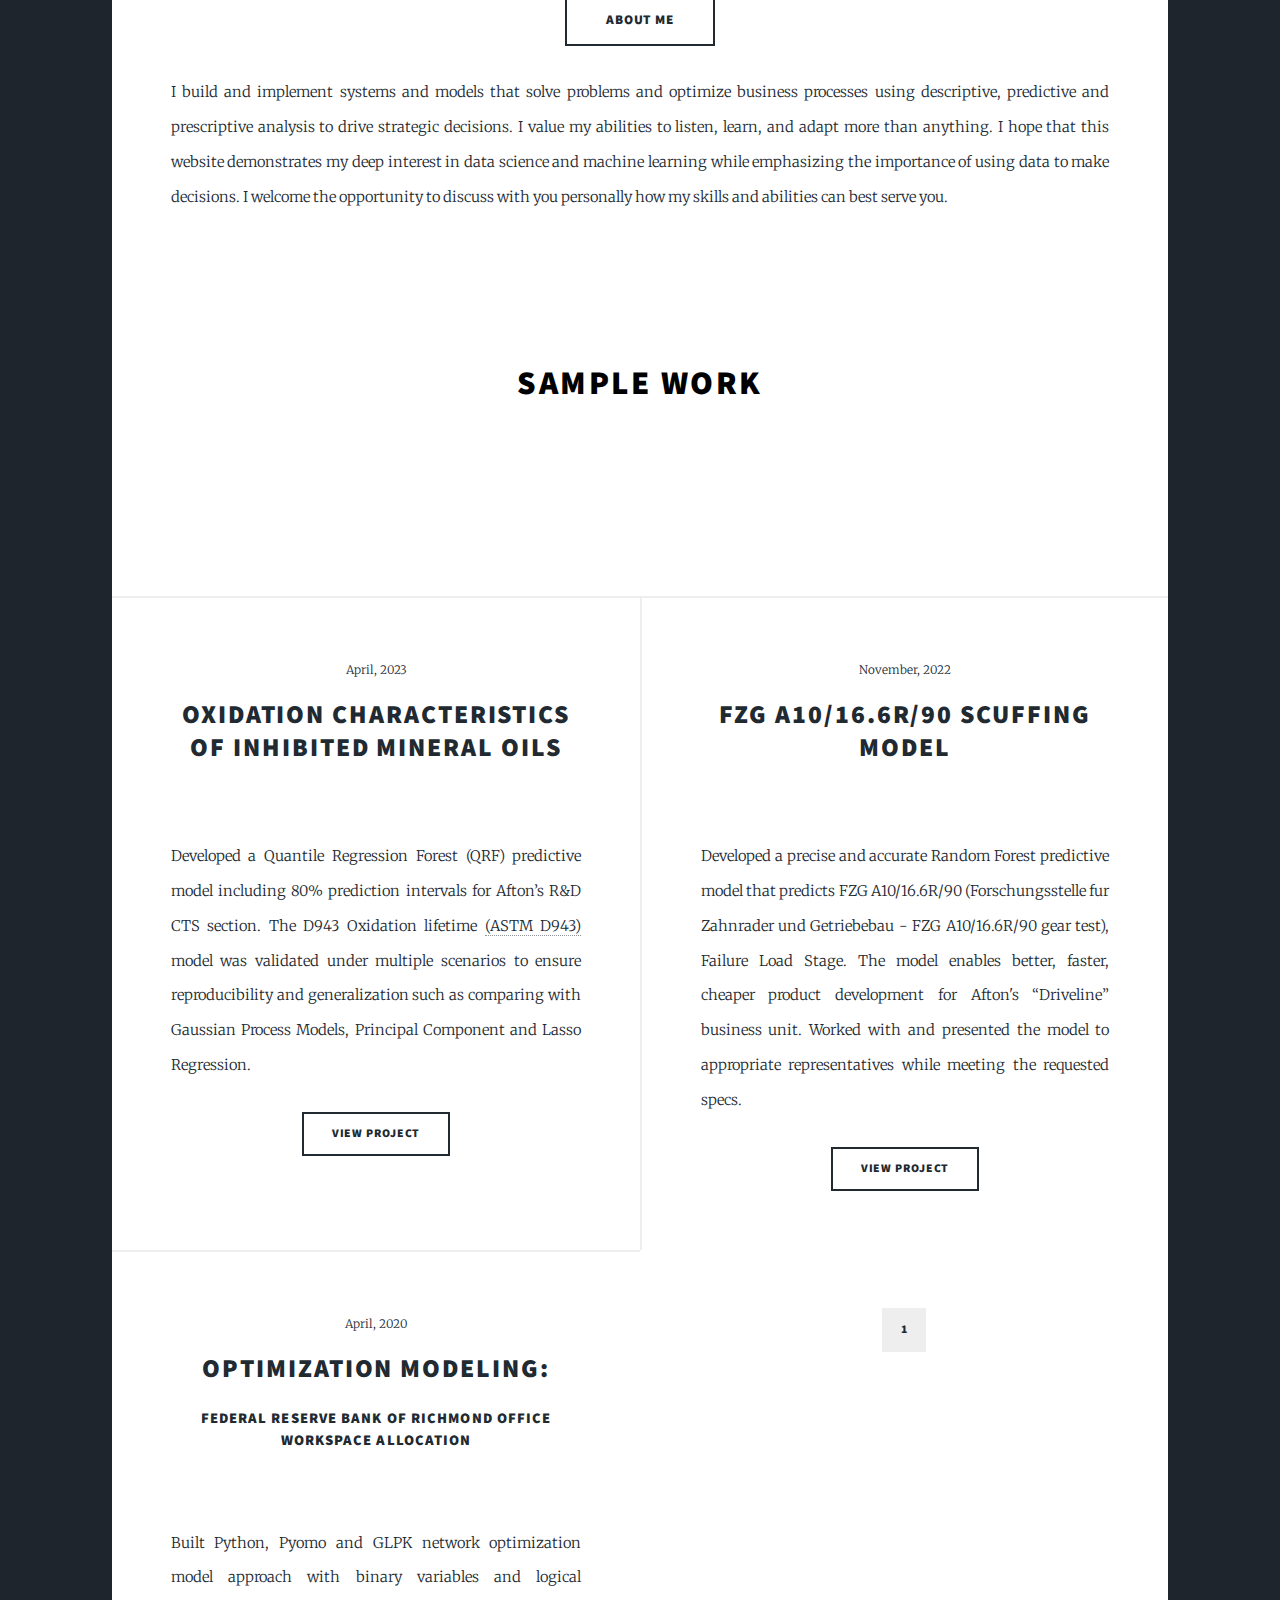
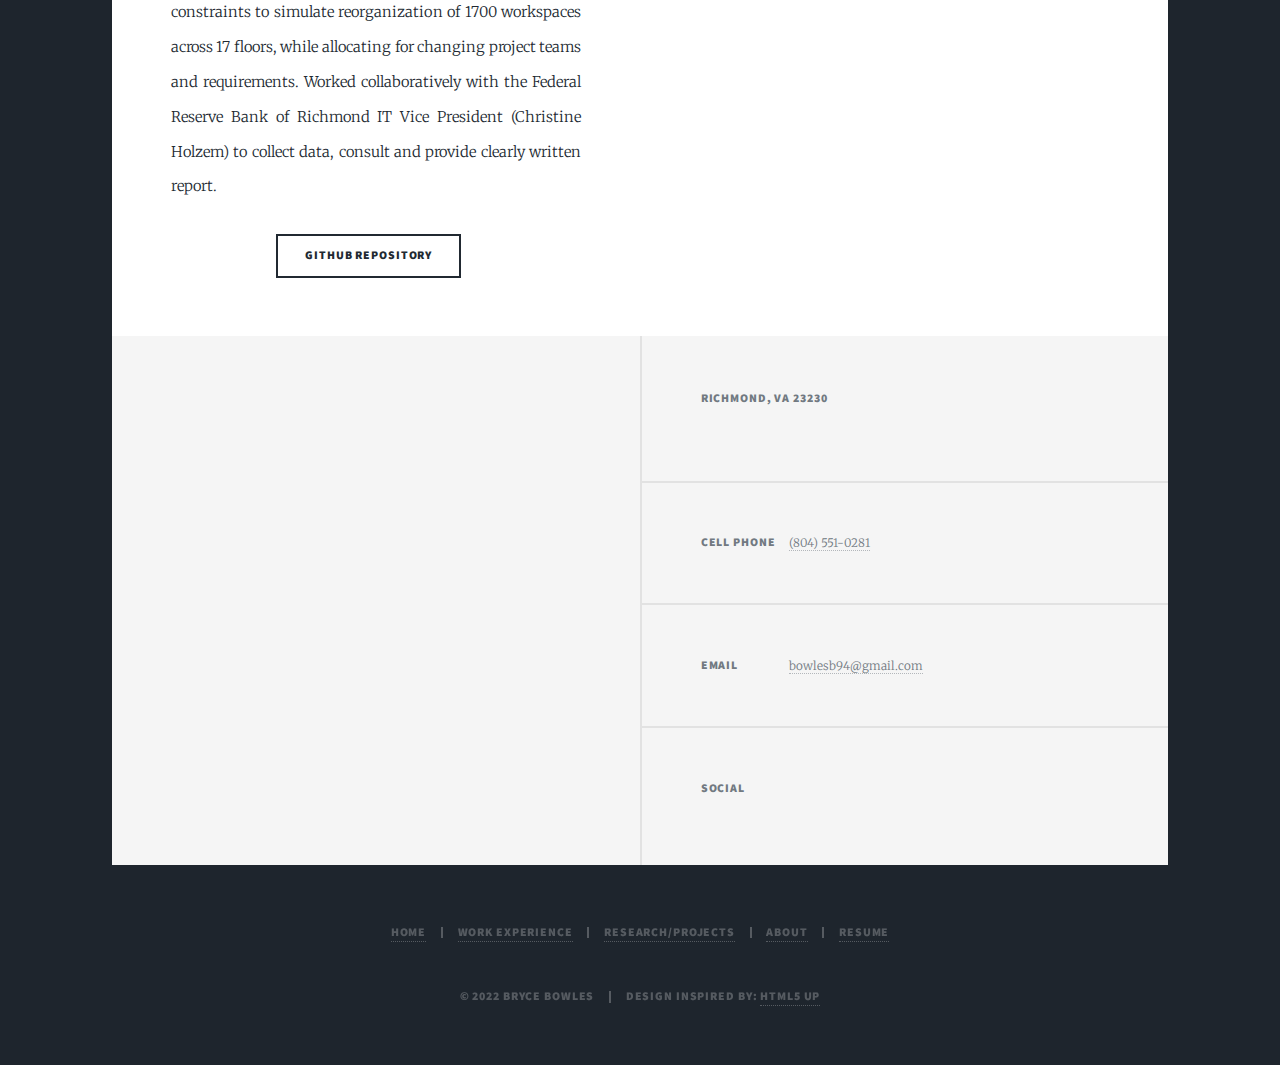
==== commit db733331: "Update index.html" ====
--- a/index.html
+++ b/index.html
@@ -86,10 +86,10 @@
 								<article>
 									<header>
 										<span class="date">November, 2022</span>
-										<h2><a href="https://bryce-bowles.github.io/work-experience.html#FZG">FZG Random Forrest Predictive Model</a></4>
+										<h2><a href="https://bryce-bowles.github.io/work-experience.html#FZG">FZG A10/16.6R/90 Scuffing Model</a></4>
 									</header>
 									<a href="https://bryce-bowles.github.io/work-experience.html#FZG" class="image fit"><img src="https://encrypted-tbn0.gstatic.com/images?q=tbn:ANd9GcShgjsq94MCNaZbFaj8ZxhrK9ECYiX-wbsBYQ&usqp=CAU" alt="" /></a>
-									<p>Developed a precise and accurate Random Forest predictive model that predicts FZG (Forschungsstelle fur Zahnrader und Getriebebau - gear test) Failure Load Stage. The model enables better, faster, cheaper product development for Afton's “Driveline” business unit. Worked with and presented the model to appropriate representatives while meeting the requested specs.</p>
+									<p>Developed a precise and accurate Random Forest predictive model that predicts FZG A10/16.6R/90 (Forschungsstelle fur Zahnrader und Getriebebau - FZG A10/16.6R/90 gear test), Failure Load Stage. The model enables better, faster, cheaper product development for Afton's “Driveline” business unit. Worked with and presented the model to appropriate representatives while meeting the requested specs.</p>
 									<ul class="actions special">
 										<li><a href="https://bryce-bowles.github.io/work-experience.html#FZG" class="button">View Project</a></li>
 									</ul>
